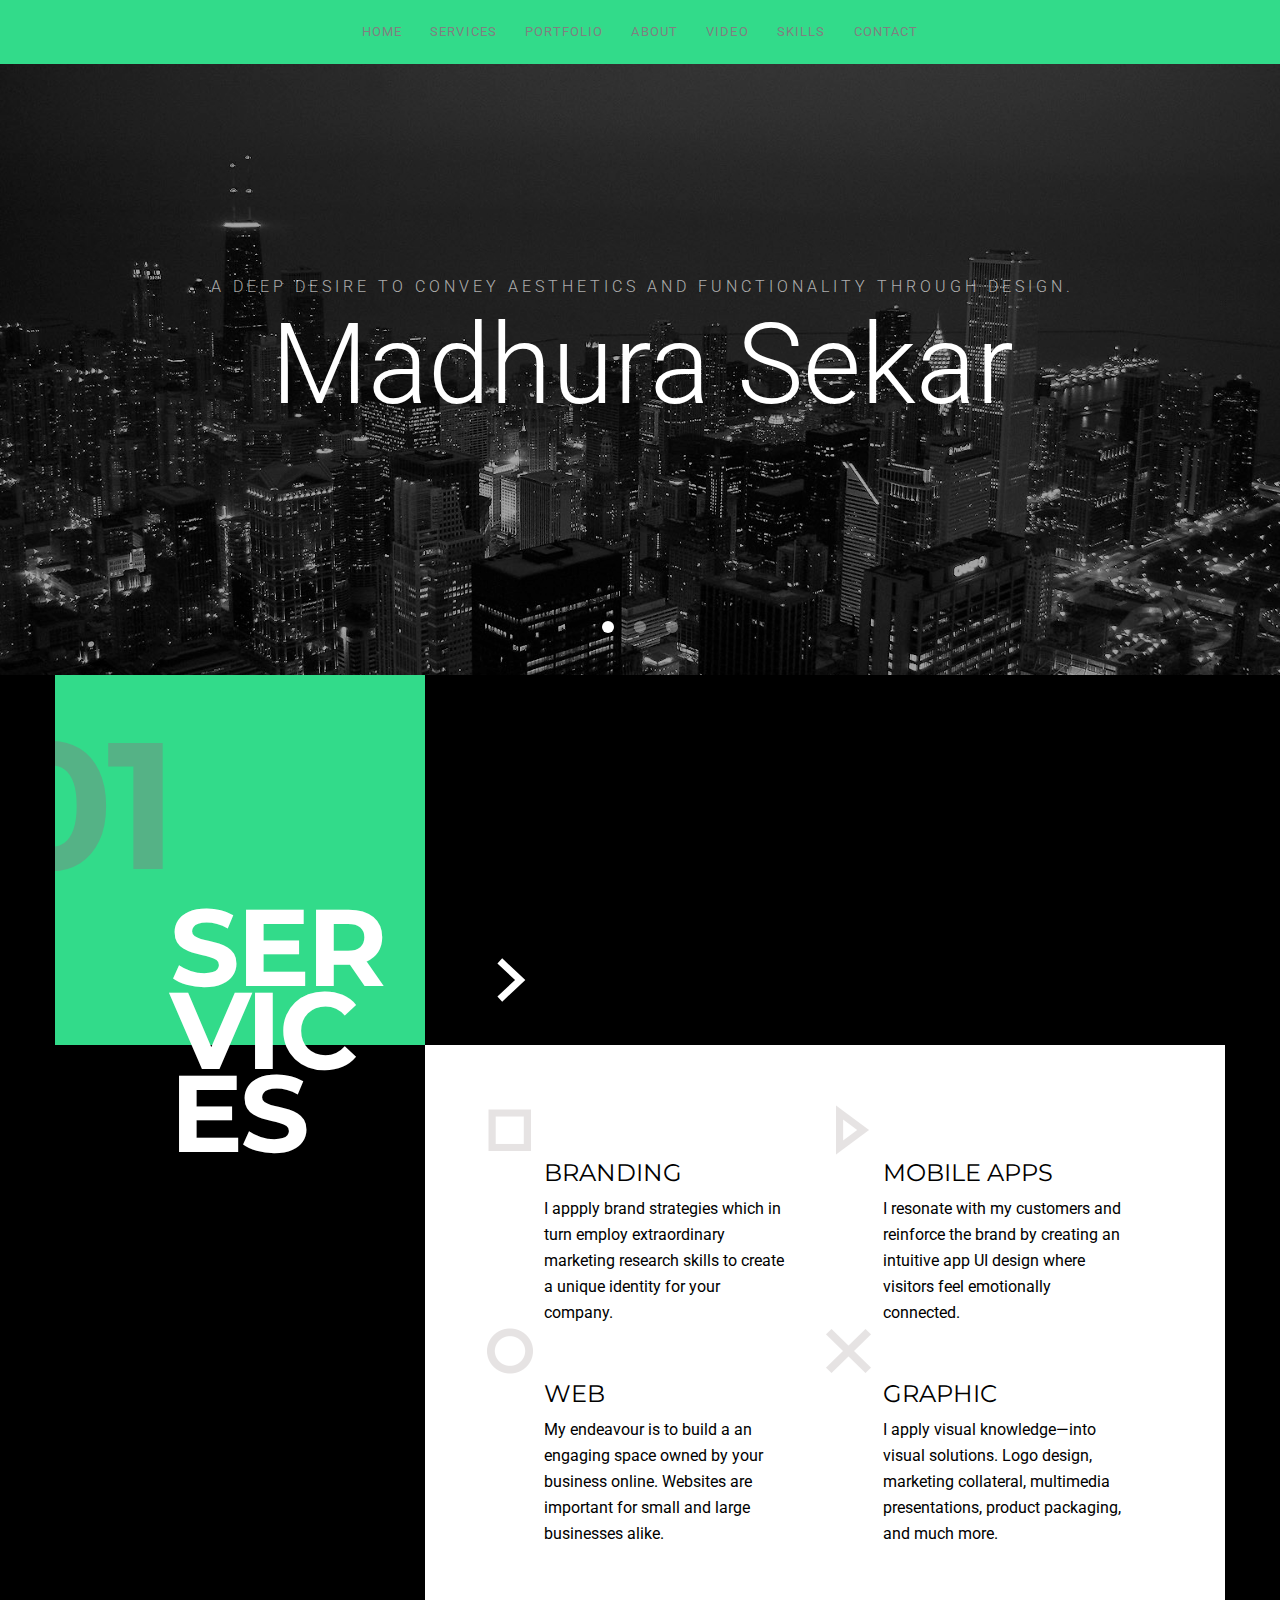
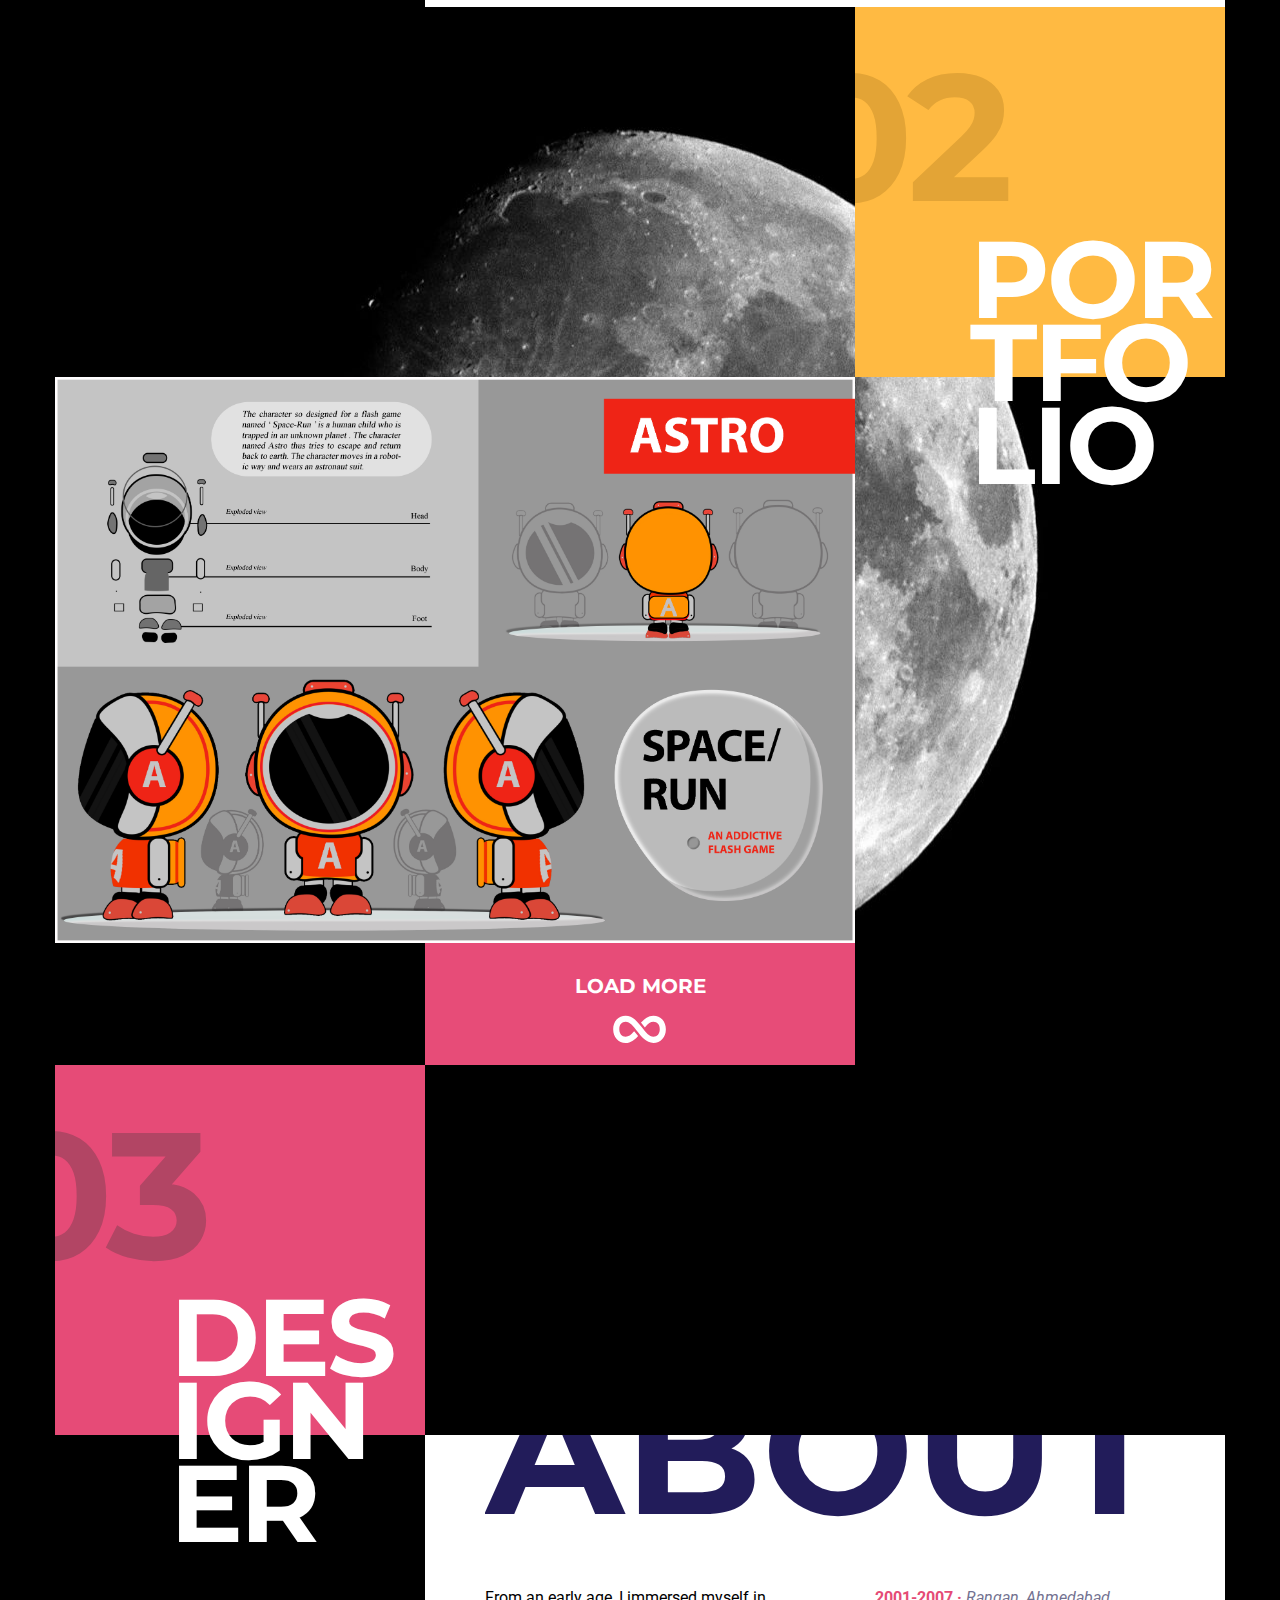
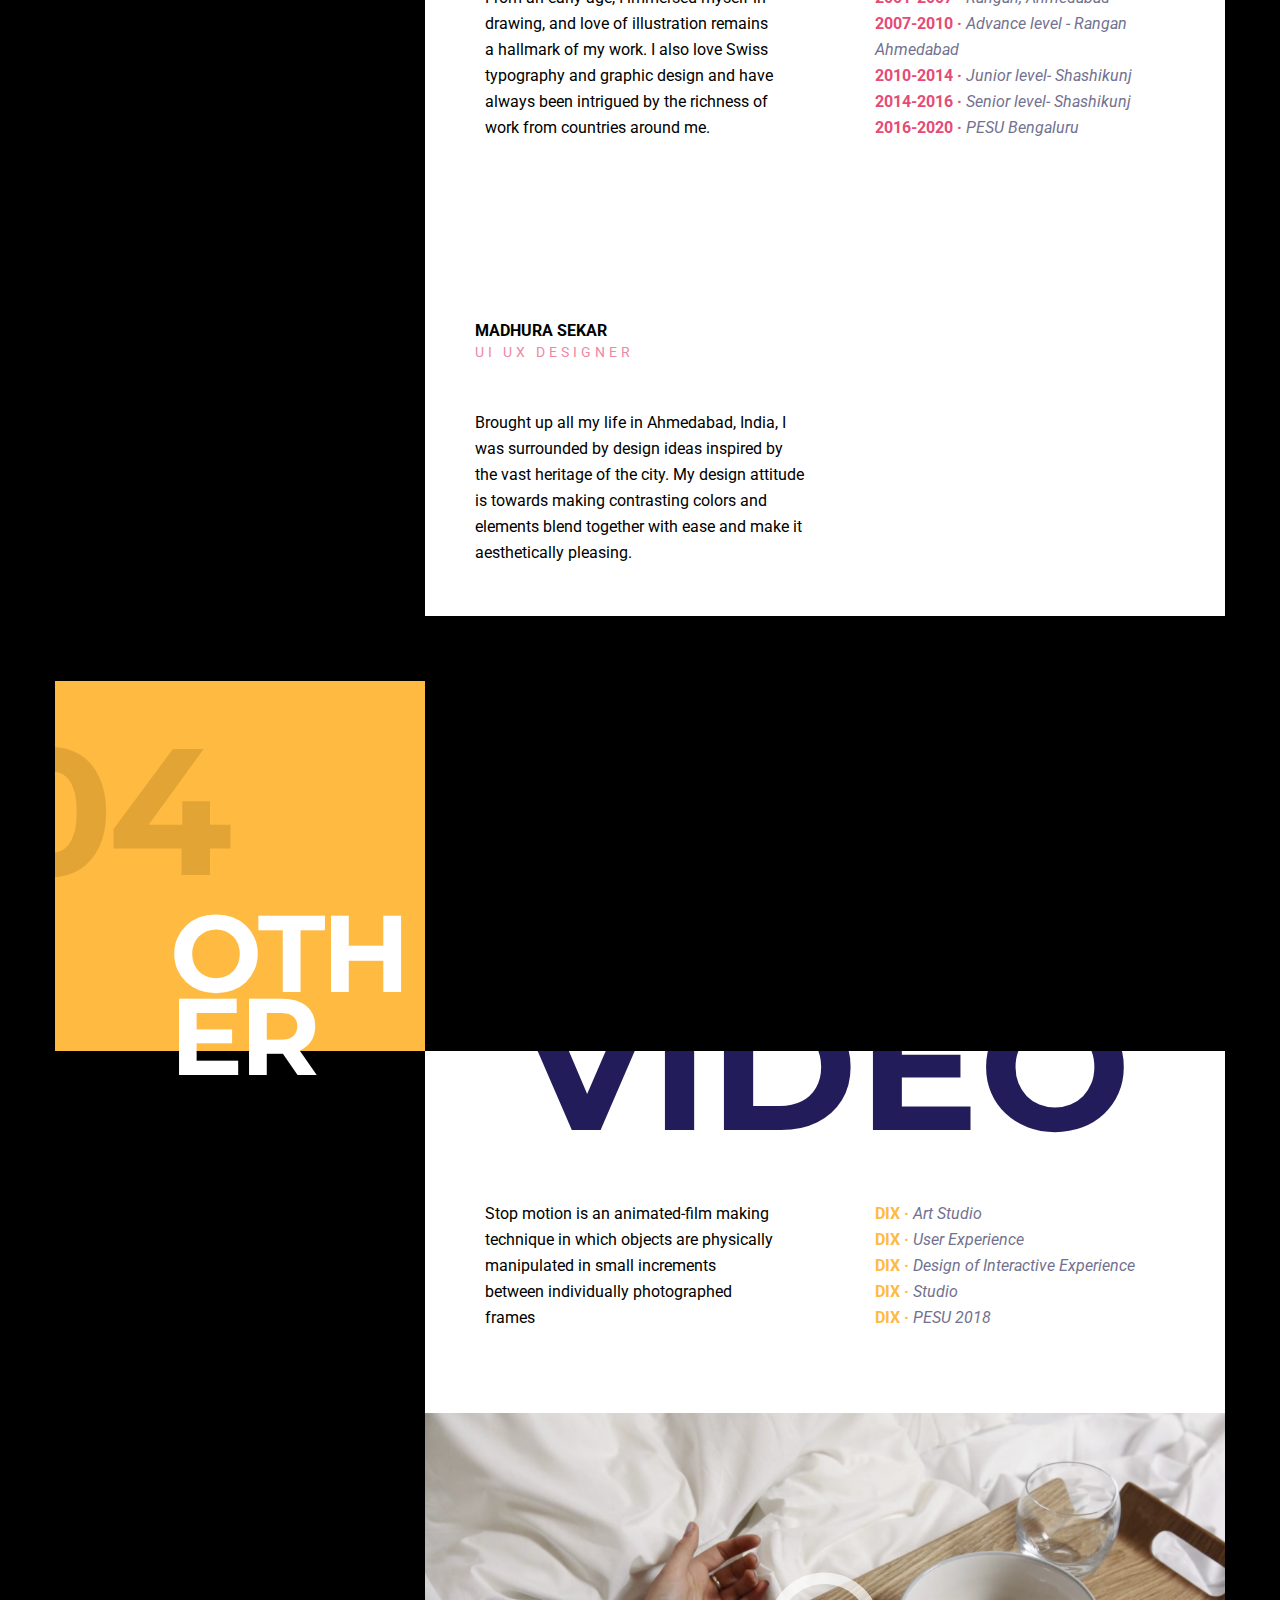
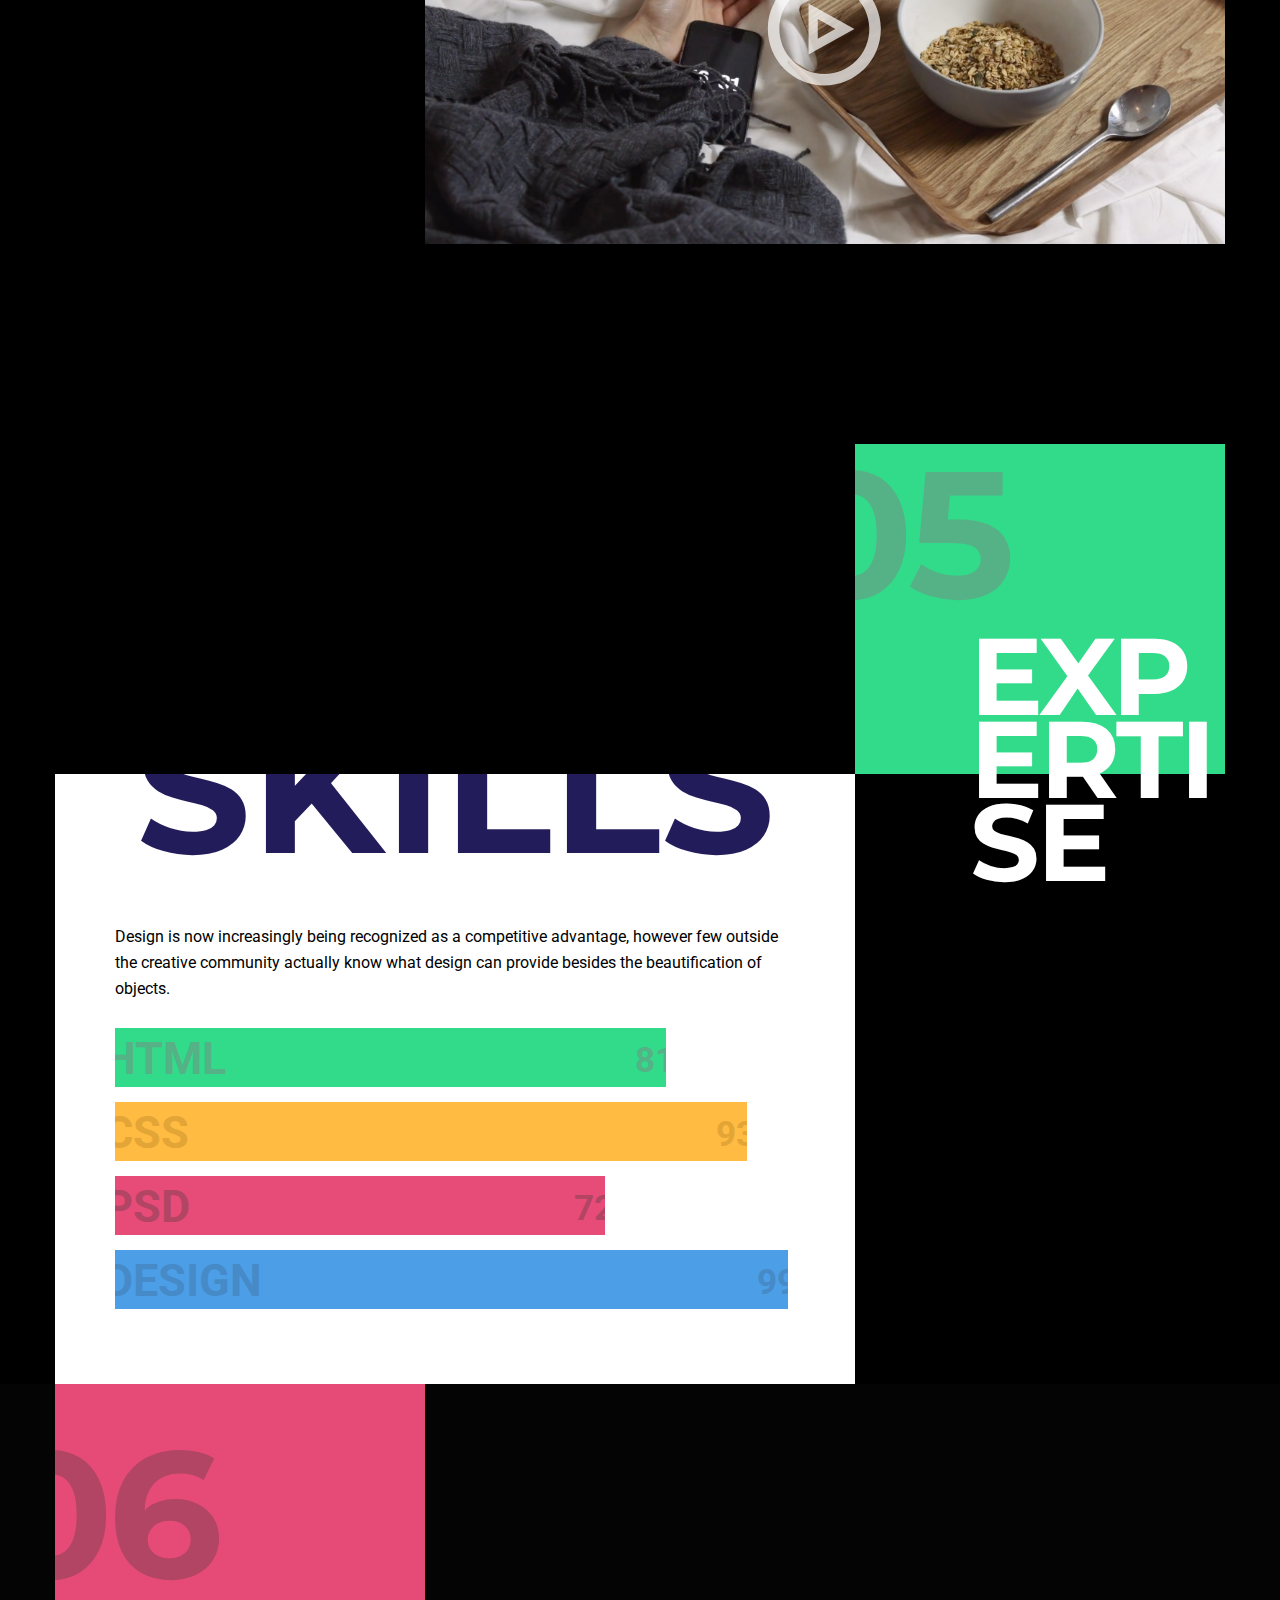
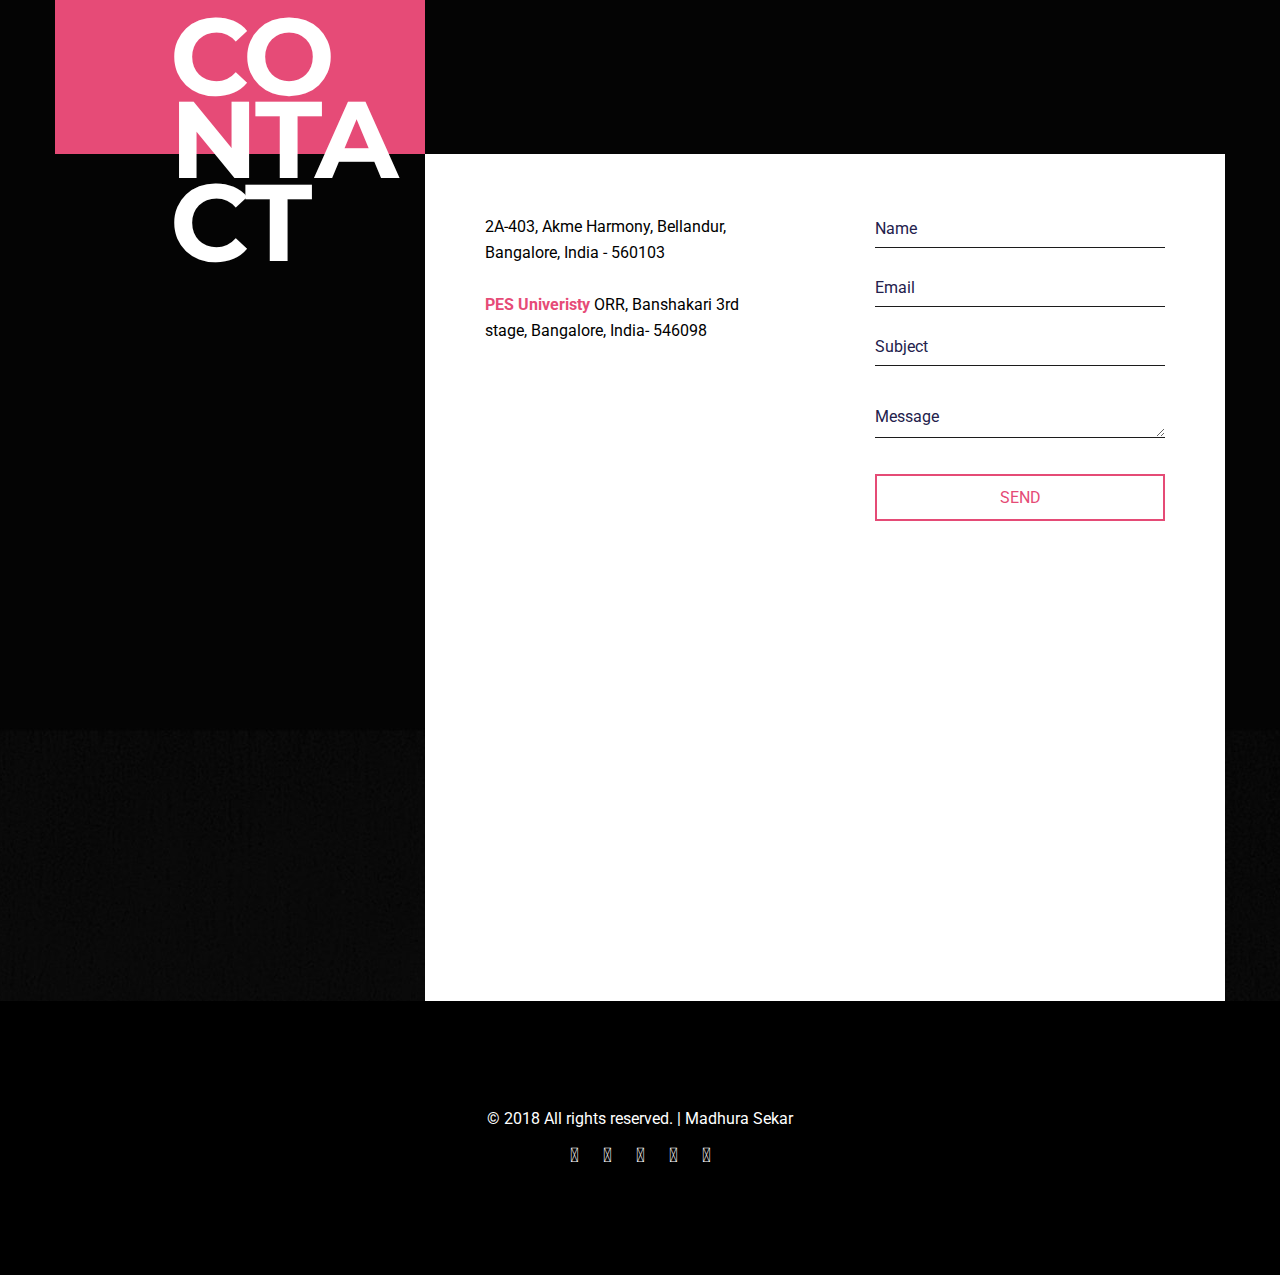
==== index.html @ 852f8443 "j" ====
<!DOCTYPE HTML>
<html lang="en-US">
    <head>
        <title>Boxus - Html Responsive One Page Template</title>
        <meta http-equiv="Content-Type" content="text/html; charset=UTF-8">
        <meta name="description" content="Template by Colorlib" />
        <meta name="keywords" content="HTML, CSS, JavaScript, PHP" />
        <meta name="author" content="Colorlib" />
        <meta name="viewport" content="width=device-width, initial-scale=1, maximum-scale=1">

        <link rel="shortcut icon" href="images/favicon.png" />
        <link href='http://fonts.googleapis.com/css?family=Roboto:300,400,400i,700,700i,900|Montserrat:400,700|PT+Serif' rel='stylesheet' type='text/css'>
        <link rel="stylesheet" type="text/css"  href='css/clear.css' />
        <link rel="stylesheet" type="text/css"  href='css/common.css' />
        <link rel="stylesheet" type="text/css"  href='css/font-awesome.min.css' />
        <link rel="stylesheet" type="text/css"  href='css/carouFredSel.css' />
        <link rel="stylesheet" type="text/css"  href='css/prettyPhoto.css' />
        <link rel="stylesheet" type="text/css"  href='css/sm-clean.css' />
        <link rel="stylesheet" type="text/css"  href='style.css' />



                <meta charset="utf-8" />
        <meta name="viewport" content="width=device-width, initial-scale=1" />
        <link rel="stylesheet" href="main.css" />
        <script type="text/javascript" src="http://code.jquery.com/jquery-1.9.1.min.js"></script>
        <script type="text/javascript" src="images1/jquery.waterwheelCarousel.js"></script>
        <link rel="stylesheet" href="https://use.fontawesome.com/releases/v5.0.10/css/all.css" integrity="sha384-+d0P83n9kaQMCwj8F4RJB66tzIwOKmrdb46+porD/OvrJ+37WqIM7UoBtwHO6Nlg" crossorigin="anonymous">
        <script type="text/javascript">
            


            $(document).ready(function(){
              // Add smooth scrolling to all links
              $("a").on('click', function(event) {

                // Make sure this.hash has a value before overriding default behavior
                if (this.hash !== "") {
                  // Prevent default anchor click behavior
                  event.preventDefault();
                  // Store hash
                  var hash = this.hash;

                  // Using jQuery's animate() method to add smooth page scroll
                  // The optional number (800) specifies the number of milliseconds it takes to scroll to the specified area
                  $('html, body').animate({
                    scrollTop: $(hash).offset().top
                  }, 800, function(){
               
                    // Add hash (#) to URL when done scrolling (default click behavior)

                    window.location.hash = hash;
                  });
                } // End if
              });
            });
      $(document).ready(function () {
        var carousel = $("#carousel").waterwheelCarousel({
          flankingItems: 3,
          movingToCenter: function ($item) {
            $('#callback-output').prepend('movingToCenter: ' + $item.attr('id') + '<br/>');
          },
          movedToCenter: function ($item) {
            $('#callback-output').prepend('movedToCenter: ' + $item.attr('id') + '<br/>');
          },
          movingFromCenter: function ($item) {
            $('#callback-output').prepend('movingFromCenter: ' + $item.attr('id') + '<br/>');
          },
          movedFromCenter: function ($item) {
            $('#callback-output').prepend('movedFromCenter: ' + $item.attr('id') + '<br/>');
          },
          clickedCenter: function ($item) {
            $('#callback-output').prepend('clickedCenter: ' + $item.attr('id') + '<br/>');
          }
        });
        $('#carousel img').bind('click', function () {
          $(this).css("transform","scale(1.3)");
          return false
        });
        $('#carousel img').bind('mouseleave', function () {
          $(this).css("transform","scale(1)");
          return false
        });
        $('#prev').bind('click', function () {
          carousel.prev();
          return false
        });

        $('#next').bind('click', function () {
          carousel.next();
          return false;
        });

        $('#reload').bind('click', function () {
          newOptions = eval("(" + $('#newoptions').val() + ")");
          carousel.reload(newOptions);
          return false;
        });

      });


  </script>


  <style type="text/css">
          #carousel {
            width:800px;
            height: 300px;
            display: relative;
            position: relative;
            left: 15%;
          }
          #carousel img {
            width: 40%;
            display: hidden; /* hide images until carousel prepares them */
            cursor: pointer; /* not needed if you wrap carousel items in links */
          }
          
        @media only screen and (max-width: 640px) {
            #carousel {
            width: 180px;
            height: 50px;
            position: absolute;
            left: -35%;
          }
            #carousel img {
            width: 90%;
            display: hidden; /* hide images until carousel prepares them */
            cursor: pointer; /* not needed if you wrap carousel items in links */
          }

          .myintro {

             font-size: 12px;
          }
          .hidehide{
            display: none;
          }
      /*  @media only screen and (min-width: 641px) and (max-width: 805px) {
            #carousel {
            width: 220px;
            position: absolute;
            left: -22%;
          }*/
            #carousel img {
            width: 50%;
            display: hidden; /* hide images until carousel prepares them */
            cursor: pointer; /* not needed if you wrap carousel items in links */
          }


</style>
   

        <!--[if lt IE 9]>
                <script src="js/html5.js"></script>
        <![endif]-->

    </head>
    <body>




        <!-- Banner -->
<div id="home">
            <section class="banner full">
                <article>
                    <img src="images1/slide01.jpg" alt="" />
                    <div class="inner">
                        <header>
                            <p>A deep desire to convey aesthetics and functionality through design.</p>
                            <h2>Madhura Sekar</h2>
                        </header>
                    </div>
                </article>
                <article>
                    <img src="images1/slide02.jpg" alt="" />
                    <div class="inner">
                        <header>
                            <p>Minimalism and Simplicity.</p>
                            <h2>Graphic Designer</h2>
                        </header>
                    </div>
                </article>
                <article>
                    <img src="images1/slide03.jpg"  alt="" />
                    <div class="inner">
                        <header>
                            <p>Something new. Every day.</p>
                            <h2>UI & UX Designer</h2>
                        </header>
                    </div>
                </article>
            </section>
        </div>



        <!-- Preloader Gif -->
        <table class="doc-loader">
            <tr>
                <td>
                    <img src="images/ajax-document-loader.gif" alt="Loading..." />
                </td>
            </tr>
        </table>

        <!-- Menu -->

        <div class="menu-wrapper center-relative">
            <nav id="header-main-menu">
                <div class="mob-menu" style="color: white;">MENU</div>
                <ul class="main-menu sm sm-clean">
                    <li><a href="#home">Home</a></li>
                    <li><a href="#services">Services</a></li>
                    <li><a href="#portfolio">Portfolio</a></li>
                    <li><a href="#about">About</a></li>
                  
                    <li><a href="#video">Video</a></li>
                    <li><a href="#skills">Skills</a></li>
                    <li><a href="#contact">Contact</a></li>
                </ul>
            </nav>
        </div>








        <!-- Service -->

        <div id="services" class="section">
            <div class="block content-1170 center-relative">
                <div class="section-title-holder left">
                    <div class="section-num">
                        <span>01</span>
                    </div>
                    <h2 class="entry-title">Services</h2>
                </div>
                <div class="section-content-holder right">
                    <div class="content-wrapper">
                        <script>
                            var slider1_speed = "500";
                            var slider1_auto = "false";
                            var slider1_hover = "true";
                        </script>
                        <div class="image-slider-wrapper relative service slider1">
                            <a id="slider1_next" class="image_slider_next" href ="#"></a>

                            <ul id="slider1" class="image-slider slides">
                                <li>
                                    <div class="service-holder ">
                                        <img src="demo-images/icon_01.png" alt="">
                                        <div class="service-content-holder">
                                            <div class="service-title">BRANDING</div>
                                            <div class="service-content">
                                                I appply brand strategies which in turn employ extraordinary marketing research skills to create a unique identity for your company.<br />
                                            </div>
                                        </div>
                                    </div>
                                    <div class="service-holder ">
                                        <img src="demo-images/icon_02.png" alt="">
                                        <div class="service-content-holder">
                                            <div class="service-title">MOBILE APPS</div>
                                            <div class="service-content">
                                                I resonate with my customers and reinforce the brand by creating an intuitive app UI design where visitors feel emotionally connected. <br />
                                            </div>
                                        </div>
                                    </div>
                                    <div class="service-holder ">
                                        <img src="demo-images/icon_03.png" alt="">
                                        <div class="service-content-holder">
                                            <div class="service-title">WEB</div>
                                            <div class="service-content">
                                             My endeavour is to build a an engaging space owned by your business online. Websites are important for small and large businesses alike.<br />
                                            </div>
                                        </div>
                                    </div>
                                    <div class="service-holder ">
                                        <img src="demo-images/icon_04.png" alt="">
                                        <div class="service-content-holder">
                                            <div class="service-title">GRAPHIC</div>
                                            <div class="service-content">
                                               I apply visual knowledge—into visual solutions. Logo design, marketing collateral, multimedia presentations, product packaging, and much more.<br />
                                            </div>
                                        </div>
                                    </div>
                                </li>
                                <li>
                                    <div class="service-holder ">
                                        <img src="demo-images/icon_03.png" alt="">
                                        <div class="service-content-holder">
                                            <div class="service-title">SERVICES</div>
                                            <div class="service-content">
                                              Drive exponential customer engagement by creating unique enterprise mobility solutions with interactive user interfaces, user experiences & visual designs.<br />
                                            </div>
                                        </div>
                                    </div>
                                    <div class="service-holder ">
                                        <img src="demo-images/icon_04.png" alt="">
                                        <div class="service-content-holder">
                                            <div class="service-title">PSD</div>
                                            <div class="service-content">
                                                Whether you need product photo editing for e-commerce, headshot/wedding photo retouching, photo restoration or photo montage, we have exactly what you’re looking for.<br />
                                            </div>
                                        </div>
                                    </div>
                                    <div class="service-holder ">
                                        <img src="demo-images/icon_02.png" alt="">
                                        <div class="service-content-holder">
                                            <div class="service-title">HTML</div>
                                            <div class="service-content">
                                              Provide custom landing page design and responsive HTML coding service at affordable price.<br />
                                            </div>
                                        </div>
                                    </div>
                                    <div class="service-holder ">
                                        <img src="demo-images/icon_01.png" alt="">
                                        <div class="service-content-holder">
                                            <div class="service-title">PHP</div>
                                            <div class="service-content">
                                               Whether we are building a service as a feature of our own development, or pulling in the information published by others, we will need to understand the different service types like PHP. <br />
                                            </div>
                                        </div>
                                    </div>
                                </li>
                            </ul>
                            <div class = "clear"></div>
                        </div>

                    </div>
                </div>
                <div class='clear'></div>
            </div>
        </div>


        <!-- Portfolio -->
        <div id="portfolio" class="section">
            <div class="block content-1170 center-relative">
                <div class="section-title-holder right">
                    <div class="section-num">
                        <span>02</span>
                    </div>
                    <h2 class="entry-title">Portfolio</h2>
                </div>
                <div class="section-content-holder portfolio-holder left">
                    <div class="grid" id="portfolio-grid">
                        <div class="grid-sizer"></div>
                        <div class="grid-item element-item p_one">
                            <a href="single-portfolio.html">
                                <img src="demo-images/portfolio_item_01.jpg" alt="">
                                <div class="portfolio-text-holder">
                                    <div class="portfolio-text-wrapper">
                                        <p class="portfolio-type">
                                            <img src="images/icon_post.svg" alt="">
                                        </p>
                                        <p class="portfolio-text">PSD MOCKUP</p>
                                        <p class="portfolio-sec-text">Smart Watch</p>
                                    </div>
                                </div>
                            </a>
                        </div>
                        <div class="grid-item element-item p_one_half">
                            <a href="single-portfolio2.html">
                                <img src="demo-images/portfolio_item_02.jpg" alt="">
                                <div class="portfolio-text-holder">
                                    <div class="portfolio-text-wrapper">
                                        <p class="portfolio-type">
                                            <img src="images/icon_post.svg" alt="">
                                        </p>
                                        <p class="portfolio-text">PSD MOCKUP</p>
                                        <p class="portfolio-sec-text">Smart Watch</p>
                                    </div>
                                </div>
                            </a>
                        </div>
                        <div class="grid-item element-item p_one_half">
                            <a data-rel="prettyPhoto[gallery1]" href="demo-images/portfolio_item_08.jpg">
                                <img src="demo-images/portfolio_item_08.jpg" alt="">
                                <div class="portfolio-text-holder">
                                    <div class="portfolio-text-wrapper">
                                        <p class="portfolio-type">
                                            <img src="images/icon_post.svg" alt="">
                                        </p>
                                        <p class="portfolio-text">PSD MOCKUP</p>
                                        <p class="portfolio-sec-text">Smart Watch</p>
                                    </div>
                                </div>
                            </a>
                        </div>
                        <div class="grid-item element-item p_one">
                            <a data-rel="prettyPhoto[gallery1]" href="demo-images/portfolio_item_05.jpg">
                                <img src="demo-images/portfolio_item_05.jpg" alt="">
                                <div class="portfolio-text-holder">
                                    <div class="portfolio-text-wrapper">
                                        <p class="portfolio-type">
                                            <img src="images/icon_post.svg" alt="">
                                        </p>
                                        <p class="portfolio-text">PSD MOCKUP</p>
                                        <p class="portfolio-sec-text">Smart Watch</p>
                                    </div>
                                </div>
                            </a>
                        </div>
                    </div>

                    <div class="clear"></div>
                    <div class="block portfolio-load-more-holder">
                        <a target="_self" class="more-posts">LOAD MORE</a>
                        <img src="images/icon_infinity.svg" alt="Load more">
                    </div>
                </div>
                <div class="clear"></div>
            </div>
            <div class="clear"></div>
        </div>


        <!-- About -->
        <div id="about" class="section">
            <div class="block content-1170 center-relative">
                <div class="section-title-holder left">
                    <div class="section-num">
                        <span>03</span>
                    </div>
                    <h2 class="entry-title">DESIGNER</h2>
                </div>
                <div class="section-content-holder right">
                    <div class="content-wrapper">
                        <div class="content-title-holder">
                            <p class="content-title">About</p>
                        </div>
                        <div class="one_half ">
                      From an early age, I immersed myself in drawing, and love of illustration remains a hallmark of my work. I also love Swiss typography and graphic design and have always been intrigued by the richness of work from countries around me. 

                        </div>
                        <div class="one_half last ">
                            <span style="color: #e54b76;"><strong>2001-2007 ·</strong></span> <span style="color:#727190;"><em>Rangan, Ahmedabad</em></span><br>
                            <span style="color: #e54b76;"><strong>2007-2010 ·</strong></span> <span style="color:#727190;"><em>Advance level - Rangan Ahmedabad</em></span><br>
                            <span style="color: #e54b76;"><strong>2010-2014 ·</strong></span> <span style="color:#727190;"><em>Junior level- Shashikunj</em></span><br>
                            <span style="color: #e54b76;"><strong>2014-2016 ·</strong></span> <span style="color:#727190;"><em>Senior level- Shashikunj</em></span><br>
                            <span style="color: #e54b76;"><strong>2016-2020 ·</strong></span> <span style="color:#727190;"><em>PESU Bengaluru</em></span><br>
                        </div><div class="clear"></div>
                        <br>
                        <br>
                    </div>

                    <div class="full-width ">
                        <script>
                            var aboutImage_speed = "500";
                            var aboutImage_auto = "false";
                            var aboutImage_hover = "true";
                        </script>
                        <div class="image-slider-wrapper relative img aboutImage">
                            <a id="aboutImage_next" class="image_slider_next" href="#"></a>
                            <div class="caroufredsel_wrapper">
                                <ul id="aboutImage" class="image-slider slides">
                                    <li><img src="demo-images/about_img_04.jpg" alt=""></li>
                                    <li><img src="demo-images/about_img_05.jpg" alt=""></li>
                                    <li><img src="demo-images/about_img_06.jpg" alt=""></li>
                                </ul>
                            </div>
                            <div class="clear"></div>
                        </div>

                        <script>
                            var team1_speed = "500";
                            var team1_auto = "false";
                            var team1_hover = "true";
                        </script>
                        <div class="image-slider-wrapper relative team team1">
                            <a id="team1_next" class="image_slider_next" href="#"></a>
                            <div class="caroufredsel_wrapper">
                                <ul id="team1" class="image-slider slides">
                                    <li>
                                        <div class="member-content-holder">
                                            <h4 class="member-name"> MADHURA SEKAR </h4>
                                            <p class="member-position">UI UX DESIGNER</p>
                                            <div class="member-content">
                                               Brought up all my life in Ahmedabad, India, I was surrounded by design ideas inspired by the vast heritage of the city. My design attitude is towards making contrasting colors and elements blend together with ease and make it aesthetically pleasing.<br>
                                            </div>
                                        </div>
                                        <div class="member-image-holder">
                                            <img src="demo-images/about_img_01.jpg" alt="">
                                        </div>
                                        <div class="clear"></div>
                                    </li>

                                    <li>
                                        <div class="member-content-holder">
                                            <h4 class="member-name">MADHURA SEKAR</h4>
                                            <p class="member-position">GAME DESIGNER</p>
                                            <div class="member-content">
                                                Currently pursuing bachelor of design from PES University, Bangalore, hoping to turn out to become one professional designer by 2020.<br>
                                            </div>
                                        </div>
                                        <div class="member-image-holder">
                                            <img src="demo-images/about_img_02.jpg" alt="">
                                        </div>
                                        <div class="clear"></div>
                                    </li>

                                    <li>
                                        <div class="member-content-holder">
                                            <h4 class="member-name">MADHURA SEKAR</h4>
                                            <p class="member-position">GRAPHIC DESIGNER</p>
                                            <div class="member-content">
                                                To me, Graphic design is the process of visual communication and problem-solving using one or more of typography, photography and illustration. <br>
                                            </div>
                                        </div>
                                        <div class="member-image-holder">
                                            <img src="demo-images/about_img_03.jpg" alt="">
                                        </div>
                                        <div class="clear"></div>
                                    </li>
                                </ul>
                            </div>
                            <div class="clear"></div>
                        </div>
                    </div>   <!-- end full-width div -->

                </div>
                <div class="clear"></div>
            </div>
        </div>



        <!-- Video -->
        <div id="video" class="section">
            <div class="block content-1170 center-relative">
                <div class="section-title-holder left">
                    <div class="section-num">
                        <span>
                            04
                        </span>
                    </div>
                    <h2 class="entry-title">OTHER</h2>
                </div>
                <div class="section-content-holder right">
                    <div class="content-wrapper">
                        <div class="content-title-holder">
                            <p class="content-title">Video</p>
                        </div>
                        <div class="one_half ">
                           Stop motion is an animated-film making technique in which objects are physically manipulated in small increments between individually photographed frames
                        </div>
                        <div class="one_half last ">
                            <span style="color: #FFBA42;"><strong>DIX ·</strong></span> <span style="color: #727190;"><em>Art Studio</em></span><br>
                            <span style="color: #FFBA42;"><strong>DIX ·</strong></span> <span style="color: #727190;"><em>User Experience</em></span><br>
                            <span style="color: #FFBA42;"><strong>DIX ·</strong></span> <span style="color: #727190;"><em>Design of Interactive Experience</em></span><br>
                            <span style="color: #FFBA42;"><strong>DIX ·</strong></span> <span style="color: #727190;"><em>Studio </em></span><br>
                            <span style="color: #FFBA42;"><strong>DIX ·</strong></span> <span style="color: #727190;"><em>PESU 2018</em></span><br>
                        </div><div class="clear"></div>
                        <br>
                        <br>
                    </div>
                    <div class="full-width ">
                        <a class="video-popup-holder" href="https://vimeo.com/157276599" data-rel="prettyPhoto[gallery-video1]">
                            <img class="thumb" src="demo-images/video_img.jpg" alt="">
                            <img class="popup-play" src="images/icon_video.svg" alt="Play">
                        </a>
                    </div>
                </div>
                <div class="clear"></div>
            </div>

            <div class="extra-content-full-width">
                <script>
                    var fwslider1_speed = "500";
                    var fwslider1_auto = "false";
                    var fwslider1_hover = "true";
                    var fwslider1_start = "0";
                    var fwslider1_width = "400";
                    var fwslider1_num = "5";
                </script>
     
            </div>
        </div>


        <!-- Skills -->

        <div id="skills" class="section">
            <div class="block content-1170 center-relative">
                <div class="section-title-holder right">
                    <div class="section-num">
                        <span>05</span>
                    </div>
                    <h2 class="entry-title">EXPERTISE</h2>
                </div>
                <div class="section-content-holder left">
                    <div class="content-wrapper">
                        <div class="content-title-holder">
                            <p class="content-title">Skills</p>
                        </div>
                        <p>Design is now increasingly being recognized as a competitive advantage, however few outside the creative community actually know what design can provide besides the beautification of objects. </p>
                        <br>
                        <div class="progress_bar ">
                            <div class="progress_bar_field_holder" style="width:81%;">
                                <div class="progress_bar_title" style="color: #55B286">HTML</div>
                                <div class="progress_bar_percent_text" style="color: #55B286">81%</div>
                                <div class="progress_bar_field_perecent" style="background-color:#32DB8A;"></div>
                            </div>
                        </div>
                        <div class="progress_bar ">
                            <div class="progress_bar_field_holder" style="width:93%;">
                                <div class="progress_bar_title" style="color: #E3A536">CSS</div>
                                <div class="progress_bar_percent_text" style="color: #E3A536">93%</div>
                                <div class="progress_bar_field_perecent" style="background-color:#FFBB42;"></div>
                            </div>
                        </div>
                        <div class="progress_bar ">
                            <div class="progress_bar_field_holder" style="width:72%;">
                                <div class="progress_bar_title" style="color: #B24564">PSD</div>
                                <div class="progress_bar_percent_text" style="color: #B24564">72%</div>
                                <div class="progress_bar_field_perecent" style="background-color:#E74C78;"></div>
                            </div>
                        </div>
                        <div class="progress_bar ">
                            <div class="progress_bar_field_holder" style="width:99%;">
                                <div class="progress_bar_title" style="color: #468ac7">DESIGN</div>
                                <div class="progress_bar_percent_text" style="color: #468ac7">99%</div>
                                <div class="progress_bar_field_perecent" style="background-color:#4C9EE7;"></div>
                            </div>
                        </div>
                    </div>
                </div>
                <div class="clear"></div>
            </div>
        </div>

        <!-- Contact -->
        <div id="contact" class="section">
            <div class="block content-1170 center-relative">
                <div class="section-title-holder left">
                    <div class="section-num">
                        <span>
                            06
                        </span>
                    </div>
                    <h2 class="entry-title">Contact</h2>
                </div>
                <div class="section-content-holder right">
                    <div class="content-wrapper">
                        <div class="one_half ">
                            <p>2A-403, Akme Harmony, Bellandur, Bangalore, India - 560103</p>
                            <br>
                            <p><strong><span style="color: #e64b77;">PES Univeristy</span></strong> ORR, Banshakari 3rd stage, Bangalore, India- 546098</p>
                        </div>
                        <div class="one_half last">
                            <div class="contact-form">
                                <p><input id="name" type="text" name="your-name" placeholder="Name"></p>
                                <p><input id="contact-email" type="email" name="your-email" placeholder="Email"></p>
                                <p><input id="subject" type="text" name="your-subject" placeholder="Subject"></p>
                                <p><textarea id="message" name="your-message" placeholder="Message"></textarea></p>
                                <p><input type="submit" onClick="SendMail()" value="SEND"></p>
                            </div>
                        </div>
                        <div class="clear"></div>
                    </div>
                    <div class="full-width">
                        <iframe src="https://www.google.com/maps/embed?pb=!1m14!1m12!1m3!1d4274.290564544589!2d-75.2952832049782!3d40.753669641460846!2m3!1f0!2f0!3f0!3m2!1i1024!2i768!4f13.1!5e0!3m2!1sen!2srs!4v1444506658649" width="600" height="450" frameborder="0" style="border:0" allowfullscreen></iframe>
                    </div>
                </div>
                <div class="clear"></div>
            </div>
        </div>

        <!-- Footer -->

        <footer>
            <div class="footer content-1170 center-relative">
                <ul>
                    <li class="copyright-footer">
                        © 2018 All rights reserved. | Madhura Sekar     </li>
                    <li class="social-footer">
                        <a href="#"><span class="fab fa-twitter"></span></a>
                        <a href="#"><span class="fab fa-behance"></span></a>
                        <a href="#"><span class="fab fa-dribbble"></span></a>
                        <a href="#"><span class="fab fa-facebook"></span></a>
                        <a href="#"><span class="fab fa-rss"></span></a>
                    </li>
                </ul>

            </div>
        </footer>


        <!--Load JavaScript-->
        <script type="text/javascript" src="js/jquery.js"></script>
        <script type='text/javascript' src='js/jquery.sticky-kit.min.js'></script>
        <script type='text/javascript' src='js/jquery.smartmenus.min.js'></script>
        <script type='text/javascript' src='js/jquery.sticky.js'></script>
        <script type='text/javascript' src='js/jquery.dryMenu.js'></script>
        <script type='text/javascript' src='js/isotope.pkgd.js'></script>
        <script type='text/javascript' src='js/jquery.carouFredSel-6.2.0-packed.js'></script>
        <script type='text/javascript' src='js/jquery.mousewheel.min.js'></script>
        <script type='text/javascript' src='js/jquery.touchSwipe.min.js'></script>
        <script type='text/javascript' src='js/jquery.easing.1.3.js'></script>
        <script type='text/javascript' src='js/imagesloaded.pkgd.js'></script>
        <script type='text/javascript' src='js/jquery.prettyPhoto.js'></script>
        <script type='text/javascript' src='js/main.js'></script>


        <script src="images/jquery.scrollex.min.js"></script>
            <script src="images1/skel.min.js"></script>
            <script src="images1/util.js"></script>
            <script src="images1/main.js"></script>
    </body>
</html>
---- css/clear.css ----
html, body, div, span, object, iframe,
h1, h2, h3, h4, h5, h6, p, blockquote, pre,
abbr, address, cite, code,
del, dfn, em, img, ins, kbd, q, samp,
small, strong, sub, sup, var,
b, i, ol, ul, li,
fieldset, form, label, legend,
table, caption, tbody, tfoot, thead, tr, th, td,
article, aside, canvas, details, figcaption, figure, 
footer, header, hgroup, menu, nav, section, summary,
time, mark, audio, video {
    margin:0;
    padding:0;
    border:0;
    outline: none;
    font-size:100%;
    vertical-align:baseline;
    background:transparent;
}

body {
    line-height:1;
}

article,aside,details,figcaption,figure,
footer,header,hgroup,menu,nav,section { 
    display:block;
}

nav ul,ul,ol {
    list-style:none;
}

blockquote, q {
    quotes:none;
}

blockquote:before, blockquote:after,
q:before, q:after {
    content:'';
    content:none;
}

a {
    margin:0;
    padding:0;
    font-size:100%;
	outline: none;
    vertical-align:baseline;
    background:transparent;
}

ins {
    background-color:#ff9;
    color:#000;
    text-decoration:none;
}

mark {
    background-color:#ff9;
    color:#000; 
    font-style:italic;
    font-weight:bold;
}

del {
    text-decoration: line-through;
}

abbr[title], dfn[title] {
    border-bottom:1px dotted;
    cursor:help;
}

table {
    border-collapse:collapse;
    border-spacing:0;
}

hr {
    display:block;
    height:1px;
    border:0;   
    border-top:1px solid #cccccc;
    margin:1em 0;
    padding:0;
}

input, select {
    vertical-align:middle;
}

input:focus, textarea:focus
{
    outline: none;
}
---- css/common.css ----
a.wp-ver
{
    color: red !important;
    font-weight: 700 !important;
}
.block
{
    display: block;
}
.hidden
{
    display: none;
}
.clear
{
    clear: both;
}
.left
{
    float: left;
}
.right
{
    float: right;
}
.line-height
{
    line-height: 0;
}
.clear-right
{
    clear: right;
}
.clear-left
{
    clear: left;
}
.center-relative
{
    margin-left: auto;
    margin-right: auto;
}
.center-absolute
{
    left: 50%;
}
.center-text
{
    text-align: center !important;
}
.text-left
{
    text-align: left;
}
.text-right
{
    text-align: right;
}
.absolute
{
    position: absolute;
}
.fixed
{
    position: fixed;
}
.relative
{
    position: relative;
}
.margin-0, .margin-0 img
{
    margin: 0 !important;
    line-height: 0;
}
.top-0
{
    margin-top: 0 !important;
}
.top-5
{
    margin-top: 5px !important;	
}
.top-10
{
    margin-top: 10px;	
}
.top-15
{
    margin-top: 15px;	
}
.top-20
{
    margin-top: 20px;
}
.top-25
{
    margin-top: 25px;	
}
.top-30
{
    margin-top: 30px;	
}
.top-50
{
    margin-top: 50px;	
}
.top-60
{
    margin-top: 60px;	
}
.top-70
{
    margin-top: 70px;	
}
.top-75
{
    margin-top: 75px;	
}
.top-80
{
    margin-top: 80px;
}
.top-100
{
    margin-top: 100px;	
}
.top-105
{
    margin-top: 105px;	
}
.top-120
{
    margin-top: 120px;
}
.top-150
{
    margin-top: 150px;	
}
.top-200
{
    margin-top: 200px;	
}
.top-negative-30
{
    margin-top: -30px;
}
.left-35
{
    margin-left:35px;
}
.right-35
{
    margin-right:35px;
}
.bottom-0
{
    margin-bottom: 0 !important;
}
.bottom-10
{
    margin-bottom: 10px !important;
}
.bottom-20
{
    margin-bottom: 20px !important;
}
.bottom-25
{
    margin-bottom: 25px !important;
}
.bottom-30
{
    margin-bottom: 30px !important;
}
.bottom-50
{
    margin-bottom: 50px !important;
}
.bottom-100
{
    margin-bottom: 100px !important;
}
.bottom-150
{
    margin-bottom: 150px !important;
}
.bottom-200
{
    margin-bottom: 200px !important;
}
.width-25
{
    width: 25%;
}
.width-50
{
    width: 50%;
}
.width-75
{
    width: 75%;
}
.width-85
{
    width: 85%;
}
.width-100
{
    width: 100%;
}
.sticky
{
    font-size: 100%;
}
blockquote
{
    font-family: 'Montserrat', sans-serif;
    margin-top: 50px;
    margin-bottom: 50px;
    font-size: 20px;
    line-height: 35px;
    color: #e64b77;
    font-weight: 400;
    position: relative;
    z-index: 2;
}
blockquote.inline-blockquote
{
    width: 395px;
    float: left;
    margin-left: -40px;
    margin-right: 40px;
    margin-top: 70px;

}
blockquote p
{
    position: relative;
    z-index: 2;
}
.wrap-blockquote
{
    display: inline;
}
address
{
    font-size: 32px;
    line-height: 50px;
    font-style: normal;
}
iframe
{
    width: 100%;
}
a.button
{
    display: inline-block;
    color: #e54b76;
    border: 2px solid #e54b76;
    text-align: center;
    padding-bottom: 15px;
    padding-top: 12px;
    padding-left: 50px;
    padding-right: 50px;
    cursor: pointer;
    margin-bottom: 25px;
    vertical-align: middle;
    text-decoration: none;
    font-size: 20px;
    font-weight: 700;
    transition: all .2s linear;
}
a.button:active
{
    position: relative;
    top: 1px;	
}
a.button:hover
{
    color: white;
    background-color: #e54b76;
}

h1,h2,h3,h4,h5,h6
{
    padding: 20px 0;
}
h1
{
    font-size: 38px;
    line-height: 38px;    
}
h2
{
    font-size: 34px;    
    line-height: 34px;    
}
h3
{
    font-size: 32px;  
    line-height: 32px;    
}
h4
{
    font-size: 30px;    
}
h5
{
    font-size: 28px;   
}
h6
{
    font-size: 26px;    
}
em
{
    font-style: italic;
}
ol
{
    list-style-type: decimal;
}
pre
{
    word-wrap: break-word;
}
.single-content table, .single-content th, .single-content td, .page-content table, .page-content th, .page-content td
{
    border:1px solid black;
    padding: 10px;
    vertical-align: middle;
}
sup
{
    vertical-align: super;
    font-size: smaller;
}
sub
{
    vertical-align: sub;
    font-size: smaller;
}
.single-content ol
{
    display: block;
    list-style-type: decimal;
    margin: 0 0 14px 17px;
}
.single-content ul
{
    display: block;
    list-style-type: disc;
    margin: 0 0 14px 17px;
}

/* COLUMNS */

.one,  .one_half,  .one_third,  .two_third,  .three_fourth, 
.one_fourth{
    margin-right: 100px;
    float: left;
    position: relative;
    margin-bottom: 30px;
}
.last{
    margin-right: 0 !important;
    clear: right;
}
.one{
    float: none;
    display: block;
    clear: both;
    margin-right: 0;
}
.one_half{
    width: 290px;
}

.one img,  .one_half img,  .one_third img,  .two_third img, 
.three_fourth img,  .one_fourth img{
    max-width: 100%;
    height: auto;
    max-height: 100%;
    width: auto;	
}

.one.margin-0 img, .one_half.margin-0 img, .one_third.margin-0 img, .two_third.margin-0 img, 
.one_fourth.margin-0 img, .three_fourth.margin-0 img{
    width: 100% !important;
}

.one.margin-0
{
    width: 100% !important;
    padding: 0 !important;
}

.one_half.margin-0{
    width: 50% !important;
    float: left !important;
    padding: 0 !important;
}

.one_third.margin-0{
    width: 33.333333333%;
    float: left !important;
    padding: 0 !important;
}
.two_third.margin-0{
    width: 66.666666666%;
    float: left !important;
    padding: 0 !important;
}
.one_fourth.margin-0{
    width: 25%;
    float: left !important;
    padding: 0 !important;
}
.three_fourth.margin-0{
    width: 75%;
    float: left !important;
    padding: 0 !important;
}

/* MENU */

/* Mobile first layout SmartMenus Core CSS (it's not recommended editing these rules)
   You need this once per page no matter how many menu trees or different themes you use.
-------------------------------------------------------------------------------------------*/

.sm,.sm ul,.sm li{display:block;list-style:none;margin:0;padding:0;line-height:normal;direction:ltr;-webkit-tap-highlight-color:rgba(0,0,0,0);}
.sm-rtl,.sm-rtl ul,.sm-rtl li{direction:rtl;text-align:right;}
.sm>li>h1,.sm>li>h2,.sm>li>h3,.sm>li>h4,.sm>li>h5,.sm>li>h6{margin:0;padding:0;}
.sm ul{display:none;}
.sm li,.sm a{position:relative;}
.sm a{display:block;}
.sm a.disabled{cursor:not-allowed;}
.sm:after{content:"\00a0";display:block;height:0;font:0px/0 serif;clear:both;visibility:hidden;overflow:hidden;}
.sm,.sm *,.sm *:before,.sm *:after{-moz-box-sizing:border-box;-webkit-box-sizing:border-box;box-sizing:border-box;}




/* WP DEFAULT CLASSES */

.alignnone {
    margin: 5px 20px 20px 0;
}

.aligncenter,
div.aligncenter {
    display: block;
    margin: 5px auto 5px auto;
}

.alignright {
    float:right;
    margin: 5px 0 20px 20px;
}

.alignleft {
    float: left;
    margin: 5px 20px 20px 0;
}

.aligncenter 
{
    display: block;
    margin: 5px auto 5px auto;
}

a img.alignright 
{
    float: right;
    margin: 5px 0 20px 20px;
}

a img.alignnone 
{
    margin: 20px 0px;
}

a img.alignleft 
{
    float: left;
    margin: 5px 20px 20px 0;
}

a img.aligncenter 
{
    display: block;
    margin-left: auto;
    margin-right: auto
}

.wp-caption 
{
    max-width: 100%;
}

.wp-caption.alignnone 
{
    margin: 20px 0px;
}

.wp-caption.alignleft 
{
    margin: 5px 20px 20px 0;
    text-align: left;
}

.wp-caption.alignright 
{
    margin: 5px 0 20px 20px;
    text-align: right;
}

.wp-caption img 
{
    width: auto;
    height: auto;
    max-width: 100%;
    max-height: 100%;
}

.wp-caption p.wp-caption-text 
{
    font-family: 'Montserrat', sans-serif;    
    font-size: 18px;
    color: #191919;
    padding-left: 100px;
    padding-top: 10px;
    padding-bottom: 30px;
}
.gallery-caption
{
    font-size: 100%;
}
.bypostauthor
{
    font-size: 100%;
}
/* Text meant only for screen readers. */
.screen-reader-text {
    clip: rect(1px, 1px, 1px, 1px);
    position: absolute !important;
    height: 1px;
    width: 1px;
    overflow: hidden;
}

.screen-reader-text:focus {
    background-color: #f1f1f1;
    border-radius: 3px;
    box-shadow: 0 0 2px 2px rgba(0, 0, 0, 0.6);
    clip: auto !important;
    color: #21759b;
    display: block;
    font-size: 14px;
    font-size: 0.875rem;
    font-weight: bold;
    height: auto;
    left: 5px;
    line-height: normal;
    padding: 15px 23px 14px;
    text-decoration: none;
    top: 5px;
    width: auto;
    z-index: 100000; /* Above WP toolbar. */
}
---- css/carouFredSel.css ----
.list_carousel.responsive {	
    margin-left: 0;
    width: 91%;
}
.list_carousel ul {
    margin: 0;
    padding: 0;
    list-style: none;
    display: block;
}
.list_carousel li {
    text-align: center;		
    padding: 0;
    display: block;
    float: left;
    position: relative;
}	

.image-slider-wrapper.service a.image_slider_next{background-image: url(../images/navigation_arrows_right.svg); width: 50px; height: 50px; z-index: 2; position: absolute; top: -150px; }
.image-slider-wrapper.img a.image_slider_next{background-image: url(../images/navigation_arrows_right.svg); width: 50px; height: 50px; z-index: 2; position: absolute; top: 30px; left: 30px;}
.carousel_text_next{background-image: url(../images/navigation_arrows_right.svg); width: 50px; height: 50px; margin-top: 50px; display: block !important; }
a.image_slider_next:hover, .carousel_text_next:hover, .carousel_fw_next:hover {background-position: 0 -50px;}
.carousel_pagination {margin-top: 50px; margin-bottom: 50px; margin-left: 160px;}
.carousel_pagination a {margin: 0 0 0 5px; float: left; transition: background-color .2s linear}
.carousel_pagination a:first-child {margin: 0;}
.carousel_pagination a {width: 18px; height: 18px; border-radius: 90%; display: block; cursor: pointer; text-indent: -9999px;}
.caroufredsel_wrapper{z-index: 1 !important; margin-top: 0 !important; margin-left: 0 !important;}
.fw_carousel_pagination {text-align: center; transition: background-color .2s linear;  margin-top: 80px;}
.fw_carousel_pagination a {text-indent: -9999px; border: 5px solid #fff; width: 25px; height: 25px; border-radius: 90%; margin: 0 10px; display: inline-block;}
.fw_carousel_pagination a.selected {background-color: #fff;}
li.fw-slide {margin: 0 10px; transition: opacity .2s linear;}
li.fw-slide img  {width: auto; height: auto; max-width: 180px; display: block; margin-left: auto; margin-right: auto;}
.fw-slide-text {color: #fff; font-size: 18px;}
.image-slider-wrapper.team .image_slider_next {background-image: url(../images/navigation_arrows_right.svg); width: 50px; height: 50px; z-index: 2; position: absolute; right: 300px; bottom: 30px;}
.carousel_fw_next {background-image: url(../images/navigation_arrows_right.svg); width: 50px; height: 50px; z-index: 2; display: none !important; margin-left: auto;  margin-right: auto; margin-top: 50px;}
---- css/prettyPhoto.css ----
/* ------------------------------------------------------------------------
        This you can edit.
------------------------------------------------------------------------- */

/* ----------------------------------
        Default Theme
----------------------------------- */

div.pp_default .pp_top,
div.pp_default .pp_top .pp_middle,
div.pp_default .pp_top .pp_left,
div.pp_default .pp_top .pp_right,
div.pp_default .pp_bottom,
div.pp_default .pp_bottom .pp_left,
div.pp_default .pp_bottom .pp_middle,
div.pp_default .pp_bottom .pp_right { height: 13px; }

div.pp_default .pp_content .ppt { color: #f8f8f8; }
div.pp_default .pp_content_container .pp_left { padding-left: 13px; }
div.pp_default .pp_content_container .pp_right { padding-right: 13px; }
/*div.pp_default .pp_content { background-color: #fff; }*/
div.pp_default .pp_next:hover { background: url(../images/prettyPhoto/default/sprite_next.png) center right  no-repeat; cursor: pointer; } /* Next button */
div.pp_default .pp_previous:hover { background: url(../images/prettyPhoto/default/sprite_prev.png) center left no-repeat; cursor: pointer; } /* Previous button */
div.pp_default .pp_expand { background: url(../images/prettyPhoto/default/sprite.png) 0 -29px no-repeat; cursor: pointer; width: 28px; height: 28px; } /* Expand button */
div.pp_default .pp_expand:hover { background: url(../images/prettyPhoto/default/sprite.png) 0 -56px no-repeat; cursor: pointer; } /* Expand button hover */
div.pp_default .pp_contract { background: url(../images/prettyPhoto/default/sprite.png) 0 -84px no-repeat; cursor: pointer; width: 28px; height: 28px; } /* Contract button */
div.pp_default .pp_contract:hover { background: url(../images/prettyPhoto/default/sprite.png) 0 -113px no-repeat; cursor: pointer; } /* Contract button hover */
div.pp_default .pp_close { width: 30px; height: 30px; background: url(../images/prettyPhoto/default/sprite.png) 2px 1px no-repeat; cursor: pointer; } /* Close button */
div.pp_default #pp_full_res .pp_inline { color: #000; background-color: white; padding: 30px; } 
.pp_inline img {max-width: 100%; max-height: 100%; width: auto; height: auto;}
div.pp_default .pp_gallery ul li a { background: url(../images/prettyPhoto/default/default_thumb.png) center center #f8f8f8; border:1px solid #aaa; }
div.pp_default .pp_gallery ul li a:hover,
div.pp_default .pp_gallery ul li.selected a { border-color: #fff; }
div.pp_default .pp_social { margin-top: 7px;}

div.pp_default .pp_gallery a.pp_arrow_previous,
div.pp_default .pp_gallery a.pp_arrow_next { position: static; left: auto; }
div.pp_default .pp_nav .pp_play,
div.pp_default .pp_nav .pp_pause { background: url(../images/prettyPhoto/default/sprite.png) -51px 1px no-repeat; height:30px; width:30px; }
div.pp_default .pp_nav .pp_pause { background-position: -51px -29px; }
div.pp_default .pp_details { position: relative; }
div.pp_default a.pp_arrow_previous,
div.pp_default a.pp_arrow_next { background: url(../images/prettyPhoto/default/sprite.png) -31px -3px no-repeat; height: 20px; margin: 4px 0 0 0; width: 20px; }
div.pp_default a.pp_arrow_next { left: 52px; background-position: -82px -3px; } /* The next arrow in the bottom nav */
div.pp_default .pp_content_container .pp_details { margin-top: 5px; }
div.pp_default .pp_nav { clear: none; height: 30px; width: 110px; position: relative; }
div.pp_default .pp_nav .currentTextHolder{ font-family: Georgia; font-style: italic; color:#999; font-size: 11px; left: 75px; line-height: 25px; margin: 0; padding: 0 0 0 10px; position: absolute; top: 2px; }

div.pp_default .pp_close:hover, div.pp_default .pp_nav .pp_play:hover, div.pp_default .pp_nav .pp_pause:hover, div.pp_default .pp_arrow_next:hover, div.pp_default .pp_arrow_previous:hover { opacity:0.7; }

div.pp_default .pp_description{ font-size: 11px; font-weight: bold; line-height: 14px; margin: 5px 50px 5px 0; }


div.pp_default .pp_loaderIcon { background: url(../images/prettyPhoto/default/loader.gif) center center no-repeat; background-color: white;} /* Loader icon */


/* ----------------------------------
        Light Rounded Theme
----------------------------------- */


div.light_rounded .pp_top .pp_left { background: url(../images/prettyPhoto/light_rounded/sprite.png) -88px -53px no-repeat; } /* Top left corner */
div.light_rounded .pp_top .pp_middle { background: #fff; } /* Top pattern/color */
div.light_rounded .pp_top .pp_right { background: url(../images/prettyPhoto/light_rounded/sprite.png) -110px -53px no-repeat; } /* Top right corner */

div.light_rounded .pp_content .ppt { color: #000; }
div.light_rounded .pp_content_container .pp_left,
div.light_rounded .pp_content_container .pp_right { background: #fff; }
div.light_rounded .pp_content { background-color: #fff; } /* Content background */
div.light_rounded .pp_next:hover { background: url(../images/prettyPhoto/light_rounded/btnNext.png) center right  no-repeat; cursor: pointer; } /* Next button */
div.light_rounded .pp_previous:hover { background: url(../images/prettyPhoto/light_rounded/btnPrevious.png) center left no-repeat; cursor: pointer; } /* Previous button */
div.light_rounded .pp_expand { background: url(../images/prettyPhoto/light_rounded/sprite.png) -31px -26px no-repeat; cursor: pointer; } /* Expand button */
div.light_rounded .pp_expand:hover { background: url(../images/prettyPhoto/light_rounded/sprite.png) -31px -47px no-repeat; cursor: pointer; } /* Expand button hover */
div.light_rounded .pp_contract { background: url(../images/prettyPhoto/light_rounded/sprite.png) 0 -26px no-repeat; cursor: pointer; } /* Contract button */
div.light_rounded .pp_contract:hover { background: url(../images/prettyPhoto/light_rounded/sprite.png) 0 -47px no-repeat; cursor: pointer; } /* Contract button hover */
div.light_rounded .pp_close { width: 75px; height: 22px; background: url(../images/prettyPhoto/light_rounded/sprite.png) -1px -1px no-repeat; cursor: pointer; } /* Close button */
div.light_rounded .pp_details { position: relative; }
div.light_rounded .pp_description { margin-right: 85px; }
div.light_rounded #pp_full_res .pp_inline { color: #000; } 
div.light_rounded .pp_gallery a.pp_arrow_previous,
div.light_rounded .pp_gallery a.pp_arrow_next { margin-top: 12px !important; }
div.light_rounded .pp_nav .pp_play { background: url(../images/prettyPhoto/light_rounded/sprite.png) -1px -100px no-repeat; height: 15px; width: 14px; }
div.light_rounded .pp_nav .pp_pause { background: url(../images/prettyPhoto/light_rounded/sprite.png) -24px -100px no-repeat; height: 15px; width: 14px; }

div.light_rounded .pp_arrow_previous { background: url(../images/prettyPhoto/light_rounded/sprite.png) 0 -71px no-repeat; } /* The previous arrow in the bottom nav */
div.light_rounded .pp_arrow_previous.disabled { background-position: 0 -87px; cursor: default; }
div.light_rounded .pp_arrow_next { background: url(../images/prettyPhoto/light_rounded/sprite.png) -22px -71px no-repeat; } /* The next arrow in the bottom nav */
div.light_rounded .pp_arrow_next.disabled { background-position: -22px -87px; cursor: default; }

div.light_rounded .pp_bottom .pp_left { background: url(../images/prettyPhoto/light_rounded/sprite.png) -88px -80px no-repeat; } /* Bottom left corner */
div.light_rounded .pp_bottom .pp_middle { background: #fff; } /* Bottom pattern/color */
div.light_rounded .pp_bottom .pp_right { background: url(../images/prettyPhoto/light_rounded/sprite.png) -110px -80px no-repeat; } /* Bottom right corner */

div.light_rounded .pp_loaderIcon { background: url(../images/prettyPhoto/light_rounded/loader.gif) center center no-repeat; } /* Loader icon */

/* ----------------------------------
        Dark Rounded Theme
----------------------------------- */

div.dark_rounded .pp_top .pp_left { background: url(../images/prettyPhoto/dark_rounded/sprite.png) -88px -53px no-repeat; } /* Top left corner */
div.dark_rounded .pp_top .pp_middle { background: url(../images/prettyPhoto/dark_rounded/contentPattern.png) top left repeat; } /* Top pattern/color */
div.dark_rounded .pp_top .pp_right { background: url(../images/prettyPhoto/dark_rounded/sprite.png) -110px -53px no-repeat; } /* Top right corner */

div.dark_rounded .pp_content_container .pp_left { background: url(../images/prettyPhoto/dark_rounded/contentPattern.png) top left repeat-y; } /* Left Content background */
div.dark_rounded .pp_content_container .pp_right { background: url(../images/prettyPhoto/dark_rounded/contentPattern.png) top right repeat-y; } /* Right Content background */
div.dark_rounded .pp_content { background: url(../images/prettyPhoto/dark_rounded/contentPattern.png) top left repeat; } /* Content background */
div.dark_rounded .pp_next:hover { background: url(../images/prettyPhoto/dark_rounded/btnNext.png) center right  no-repeat; cursor: pointer; } /* Next button */
div.dark_rounded .pp_previous:hover { background: url(../images/prettyPhoto/dark_rounded/btnPrevious.png) center left no-repeat; cursor: pointer; } /* Previous button */
div.dark_rounded .pp_expand { background: url(../images/prettyPhoto/dark_rounded/sprite.png) -31px -26px no-repeat; cursor: pointer; } /* Expand button */
div.dark_rounded .pp_expand:hover { background: url(../images/prettyPhoto/dark_rounded/sprite.png) -31px -47px no-repeat; cursor: pointer; } /* Expand button hover */
div.dark_rounded .pp_contract { background: url(../images/prettyPhoto/dark_rounded/sprite.png) 0 -26px no-repeat; cursor: pointer; } /* Contract button */
div.dark_rounded .pp_contract:hover { background: url(../images/prettyPhoto/dark_rounded/sprite.png) 0 -47px no-repeat; cursor: pointer; } /* Contract button hover */
div.dark_rounded .pp_close { width: 75px; height: 22px; background: url(../images/prettyPhoto/dark_rounded/sprite.png) -1px -1px no-repeat; cursor: pointer; } /* Close button */
div.dark_rounded .pp_details { position: relative; }
div.dark_rounded .pp_description { margin-right: 85px; }
div.dark_rounded .currentTextHolder { color: #c4c4c4; }
div.dark_rounded .pp_description { color: #fff; }
div.dark_rounded #pp_full_res .pp_inline { color: #fff; }
div.dark_rounded .pp_gallery a.pp_arrow_previous,
div.dark_rounded .pp_gallery a.pp_arrow_next { margin-top: 12px !important; }
div.dark_rounded .pp_nav .pp_play { background: url(../images/prettyPhoto/dark_rounded/sprite.png) -1px -100px no-repeat; height: 15px; width: 14px; }
div.dark_rounded .pp_nav .pp_pause { background: url(../images/prettyPhoto/dark_rounded/sprite.png) -24px -100px no-repeat; height: 15px; width: 14px; }

div.dark_rounded .pp_arrow_previous { background: url(../images/prettyPhoto/dark_rounded/sprite.png) 0 -71px no-repeat; } /* The previous arrow in the bottom nav */
div.dark_rounded .pp_arrow_previous.disabled { background-position: 0 -87px; cursor: default; }
div.dark_rounded .pp_arrow_next { background: url(../images/prettyPhoto/dark_rounded/sprite.png) -22px -71px no-repeat; } /* The next arrow in the bottom nav */
div.dark_rounded .pp_arrow_next.disabled { background-position: -22px -87px; cursor: default; }

div.dark_rounded .pp_bottom .pp_left { background: url(../images/prettyPhoto/dark_rounded/sprite.png) -88px -80px no-repeat; } /* Bottom left corner */
div.dark_rounded .pp_bottom .pp_middle { background: url(../images/prettyPhoto/dark_rounded/contentPattern.png) top left repeat; } /* Bottom pattern/color */
div.dark_rounded .pp_bottom .pp_right { background: url(../images/prettyPhoto/dark_rounded/sprite.png) -110px -80px no-repeat; } /* Bottom right corner */

div.dark_rounded .pp_loaderIcon { background: url(../images/prettyPhoto/dark_rounded/loader.gif) center center no-repeat; } /* Loader icon */


/* ----------------------------------
        Dark Square Theme
----------------------------------- */

div.dark_square .pp_left ,
div.dark_square .pp_middle,
div.dark_square .pp_right,
div.dark_square .pp_content { background: #000; }

div.dark_square .currentTextHolder { color: #c4c4c4; }
div.dark_square .pp_description { color: #fff; }
div.dark_square .pp_loaderIcon { background: url(../images/prettyPhoto/dark_square/loader.gif) center center no-repeat; } /* Loader icon */

div.dark_square .pp_expand { background: url(../images/prettyPhoto/dark_square/sprite.png) -31px -26px no-repeat; cursor: pointer; } /* Expand button */
div.dark_square .pp_expand:hover { background: url(../images/prettyPhoto/dark_square/sprite.png) -31px -47px no-repeat; cursor: pointer; } /* Expand button hover */
div.dark_square .pp_contract { background: url(../images/prettyPhoto/dark_square/sprite.png) 0 -26px no-repeat; cursor: pointer; } /* Contract button */
div.dark_square .pp_contract:hover { background: url(../images/prettyPhoto/dark_square/sprite.png) 0 -47px no-repeat; cursor: pointer; } /* Contract button hover */
div.dark_square .pp_close { width: 75px; height: 22px; background: url(../images/prettyPhoto/dark_square/sprite.png) -1px -1px no-repeat; cursor: pointer; } /* Close button */
div.dark_square .pp_details { position: relative; }
div.dark_square .pp_description { margin: 0 85px 0 0; }
div.dark_square #pp_full_res .pp_inline { color: #fff; }
div.dark_square .pp_gallery a.pp_arrow_previous,
div.dark_square .pp_gallery a.pp_arrow_next { margin-top: 12px !important; }
div.dark_square .pp_nav { clear: none; }
div.dark_square .pp_nav .pp_play { background: url(../images/prettyPhoto/dark_square/sprite.png) -1px -100px no-repeat; height: 15px; width: 14px; }
div.dark_square .pp_nav .pp_pause { background: url(../images/prettyPhoto/dark_square/sprite.png) -24px -100px no-repeat; height: 15px; width: 14px; }

div.dark_square .pp_arrow_previous { background: url(../images/prettyPhoto/dark_square/sprite.png) 0 -71px no-repeat; } /* The previous arrow in the bottom nav */
div.dark_square .pp_arrow_previous.disabled { background-position: 0 -87px; cursor: default; }
div.dark_square .pp_arrow_next { background: url(../images/prettyPhoto/dark_square/sprite.png) -22px -71px no-repeat; } /* The next arrow in the bottom nav */
div.dark_square .pp_arrow_next.disabled { background-position: -22px -87px; cursor: default; }

div.dark_square .pp_next:hover { background: url(../images/prettyPhoto/dark_square/btnNext.png) center right  no-repeat; cursor: pointer; } /* Next button */
div.dark_square .pp_previous:hover { background: url(../images/prettyPhoto/dark_square/btnPrevious.png) center left no-repeat; cursor: pointer; } /* Previous button */


/* ----------------------------------
        Light Square Theme
----------------------------------- */

div.light_square .pp_left ,
div.light_square .pp_middle,
div.light_square .pp_right,
div.light_square .pp_content { background: #fff; }

div.light_square .pp_content .ppt { color: #000; }
div.light_square .pp_expand { background: url(../images/prettyPhoto/light_square/sprite.png) -31px -26px no-repeat; cursor: pointer; } /* Expand button */
div.light_square .pp_expand:hover { background: url(../images/prettyPhoto/light_square/sprite.png) -31px -47px no-repeat; cursor: pointer; } /* Expand button hover */
div.light_square .pp_contract { background: url(../images/prettyPhoto/light_square/sprite.png) 0 -26px no-repeat; cursor: pointer; } /* Contract button */
div.light_square .pp_contract:hover { background: url(../images/prettyPhoto/light_square/sprite.png) 0 -47px no-repeat; cursor: pointer; } /* Contract button hover */
div.light_square .pp_close { width: 75px; height: 22px; background: url(../images/prettyPhoto/light_square/sprite.png) -1px -1px no-repeat; cursor: pointer; } /* Close button */
div.light_square .pp_details { position: relative; }
div.light_square .pp_description { margin-right: 85px; }
div.light_square #pp_full_res .pp_inline { color: #000; }
div.light_square .pp_gallery a.pp_arrow_previous,
div.light_square .pp_gallery a.pp_arrow_next { margin-top: 12px !important; }
div.light_square .pp_nav .pp_play { background: url(../images/prettyPhoto/light_square/sprite.png) -1px -100px no-repeat; height: 15px; width: 14px; }
div.light_square .pp_nav .pp_pause { background: url(../images/prettyPhoto/light_square/sprite.png) -24px -100px no-repeat; height: 15px; width: 14px; }

div.light_square .pp_arrow_previous { background: url(../images/prettyPhoto/light_square/sprite.png) 0 -71px no-repeat; } /* The previous arrow in the bottom nav */
div.light_square .pp_arrow_previous.disabled { background-position: 0 -87px; cursor: default; }
div.light_square .pp_arrow_next { background: url(../images/prettyPhoto/light_square/sprite.png) -22px -71px no-repeat; } /* The next arrow in the bottom nav */
div.light_square .pp_arrow_next.disabled { background-position: -22px -87px; cursor: default; }

div.light_square .pp_next:hover { background: url(../images/prettyPhoto/light_square/btnNext.png) center right  no-repeat; cursor: pointer; } /* Next button */
div.light_square .pp_previous:hover { background: url(../images/prettyPhoto/light_square/btnPrevious.png) center left no-repeat; cursor: pointer; } /* Previous button */

div.light_square .pp_loaderIcon { background: url(../images/prettyPhoto/light_rounded/loader.gif) center center no-repeat; } /* Loader icon */


/* ----------------------------------
        Facebook style Theme
----------------------------------- */

div.facebook .pp_top .pp_left { background: url(../images/prettyPhoto/facebook/sprite.png) -88px -53px no-repeat; } /* Top left corner */
div.facebook .pp_top .pp_middle { background: url(../images/prettyPhoto/facebook/contentPatternTop.png) top left repeat-x; } /* Top pattern/color */
div.facebook .pp_top .pp_right { background: url(../images/prettyPhoto/facebook/sprite.png) -110px -53px no-repeat; } /* Top right corner */

div.facebook .pp_content .ppt { color: #000; }
div.facebook .pp_content_container .pp_left { background: url(../images/prettyPhoto/facebook/contentPatternLeft.png) top left repeat-y; } /* Content background */
div.facebook .pp_content_container .pp_right { background: url(../images/prettyPhoto/facebook/contentPatternRight.png) top right repeat-y; } /* Content background */
div.facebook .pp_content { background: #fff; } /* Content background */
div.facebook .pp_expand { background: url(../images/prettyPhoto/facebook/sprite.png) -31px -26px no-repeat; cursor: pointer; } /* Expand button */
div.facebook .pp_expand:hover { background: url(../images/prettyPhoto/facebook/sprite.png) -31px -47px no-repeat; cursor: pointer; } /* Expand button hover */
div.facebook .pp_contract { background: url(../images/prettyPhoto/facebook/sprite.png) 0 -26px no-repeat; cursor: pointer; } /* Contract button */
div.facebook .pp_contract:hover { background: url(../images/prettyPhoto/facebook/sprite.png) 0 -47px no-repeat; cursor: pointer; } /* Contract button hover */
div.facebook .pp_close { width: 22px; height: 22px; background: url(../images/prettyPhoto/facebook/sprite.png) -1px -1px no-repeat; cursor: pointer; } /* Close button */
div.facebook .pp_details { position: relative; }
div.facebook .pp_description { margin: 0 37px 0 0; }
div.facebook #pp_full_res .pp_inline { color: #000; } 
div.facebook .pp_loaderIcon { background: url(../images/prettyPhoto/facebook/loader.gif) center center no-repeat; } /* Loader icon */

div.facebook .pp_arrow_previous { background: url(../images/prettyPhoto/facebook/sprite.png) 0 -71px no-repeat; height: 22px; margin-top: 0; width: 22px; } /* The previous arrow in the bottom nav */
div.facebook .pp_arrow_previous.disabled { background-position: 0 -96px; cursor: default; }
div.facebook .pp_arrow_next { background: url(../images/prettyPhoto/facebook/sprite.png) -32px -71px no-repeat; height: 22px; margin-top: 0; width: 22px; } /* The next arrow in the bottom nav */
div.facebook .pp_arrow_next.disabled { background-position: -32px -96px; cursor: default; }
div.facebook .pp_nav { margin-top: 0; }
div.facebook .pp_nav p { font-size: 15px; padding: 0 3px 0 4px; }
div.facebook .pp_nav .pp_play { background: url(../images/prettyPhoto/facebook/sprite.png) -1px -123px no-repeat; height: 22px; width: 22px; }
div.facebook .pp_nav .pp_pause { background: url(../images/prettyPhoto/facebook/sprite.png) -32px -123px no-repeat; height: 22px; width: 22px; }

div.facebook .pp_next:hover { background: url(../images/prettyPhoto/facebook/btnNext.png) center right no-repeat; cursor: pointer; } /* Next button */
div.facebook .pp_previous:hover { background: url(../images/prettyPhoto/facebook/btnPrevious.png) center left no-repeat; cursor: pointer; } /* Previous button */

div.facebook .pp_bottom .pp_left { background: url(../images/prettyPhoto/facebook/sprite.png) -88px -80px no-repeat; } /* Bottom left corner */
div.facebook .pp_bottom .pp_middle { background: url(../images/prettyPhoto/facebook/contentPatternBottom.png) top left repeat-x; } /* Bottom pattern/color */
div.facebook .pp_bottom .pp_right { background: url(../images/prettyPhoto/facebook/sprite.png) -110px -80px no-repeat; } /* Bottom right corner */


/* ------------------------------------------------------------------------
        DO NOT CHANGE
------------------------------------------------------------------------- */

div.pp_pic_holder a:focus { outline:none; }

div.pp_overlay {
    background: #000;
    display: none;
    left: 0;
    position: absolute;
    top: 0;
    width: 100%;
    z-index: 9999;
}

div.pp_pic_holder {
    display: none;
    position: absolute;
    width: 100px;
    z-index: 10000;
}


.pp_top {
    height: 20px;
    position: relative;
}
* html .pp_top { padding: 0 20px; }

.pp_top .pp_left {
    height: 20px;
    left: 0;
    position: absolute;
    width: 20px;
}
.pp_top .pp_middle {
    height: 20px;
    left: 20px;
    position: absolute;
    right: 20px;
}
* html .pp_top .pp_middle {
    left: 0;
    position: static;
}

.pp_top .pp_right {
    height: 20px;
    left: auto;
    position: absolute;
    right: 0;
    top: 0;
    width: 20px;
}

.pp_content { height: 40px; min-width: 40px; }
* html .pp_content { width: 40px; }

.pp_fade { display: none; }

.pp_content_container {
    position: relative;
    text-align: left;
    width: 100%;
}

.pp_content_container .pp_left { padding-left: 20px; }
.pp_content_container .pp_right { padding-right: 20px; }

.pp_content_container .pp_details {
    float: left;
    margin: 10px 0 2px 0;
}
.pp_description {
    display: none;
    margin: 0;
}

.pp_social { float: left; margin: 0; }
.pp_social .facebook { float: left; margin-left: 5px; width: 55px; overflow: hidden; }
.pp_social .twitter { float: left; }

.pp_nav {
    clear: right;
    float: left;
    margin: 3px 10px 0 0;
}

.pp_nav p {
    float: left;
    margin: 2px 4px;
    white-space: nowrap;
}

.pp_nav .pp_play,
.pp_nav .pp_pause {
    float: left;
    margin-right: 4px;
    text-indent: -10000px;
}

a.pp_arrow_previous,
a.pp_arrow_next {
    display: block;
    float: left;
    height: 15px;
    margin-top: 3px;
    overflow: hidden;
    text-indent: -10000px;
    width: 14px;
}

.pp_hoverContainer {
    position: absolute;
    top: 0;
    width: 100%;
    z-index: 2000;
}

.pp_gallery {
    display: none;
    left: 50%;
    margin-top: -50px;
    position: absolute;
    z-index: 10000;
}

.pp_gallery div {
    float: left;
    overflow: hidden;
    position: relative;
}

.pp_gallery ul {
    float: left;
    height: 35px;
    margin: 0 0 0 5px;
    padding: 0;
    position: relative;
    white-space: nowrap;
}

.pp_gallery ul a {
    border: 1px #000 solid;
    border: 1px rgba(0,0,0,0.5) solid;
    display: block;
    float: left;
    height: 33px;
    overflow: hidden;
}

.pp_gallery ul a:hover,
.pp_gallery li.selected a { border-color: #fff; }

.pp_gallery ul a img { border: 0; }

.pp_gallery li {
    display: block;
    float: left;
    margin: 0 5px 0 0;
    padding: 0;
}

.pp_gallery li.default a {
    background: url(../images/prettyPhoto/facebook/default_thumbnail.gif) 0 0 no-repeat;
    display: block;
    height: 33px;
    width: 50px;
}

.pp_gallery li.default a img { display: none; }

.pp_gallery .pp_arrow_previous,
.pp_gallery .pp_arrow_next {
    margin-top: 7px !important;
}

a.pp_next {
    background: url(../images/prettyPhoto/light_rounded/btnNext.png) 10000px 10000px no-repeat;
    display: block;
    float: right;
    height: 100%;
    text-indent: -10000px;
    width: 49%;
}

a.pp_previous {
    background: url(../images/prettyPhoto/light_rounded/btnNext.png) 10000px 10000px no-repeat;
    display: block;
    float: left;
    height: 100%;
    text-indent: -10000px;
    width: 49%;
}

a.pp_expand,
a.pp_contract {
    cursor: pointer;
    display: none;
    height: 20px;	
    position: absolute;
    right: 30px;
    text-indent: -10000px;
    top: 10px;
    width: 20px;
    z-index: 20000;
}

a.pp_close {
    position: absolute; right: 0; top: 0; 
    display: block;
    line-height:22px;
    text-indent: -10000px;
}

.pp_bottom {
    height: 20px;
    position: relative;
}
* html .pp_bottom { padding: 0 20px; }

.pp_bottom .pp_left {
    height: 20px;
    left: 0;
    position: absolute;
    width: 20px;
}
.pp_bottom .pp_middle {
    height: 20px;
    left: 20px;
    position: absolute;
    right: 20px;
}
* html .pp_bottom .pp_middle {
    left: 0;
    position: static;
}

.pp_bottom .pp_right {
    height: 20px;
    left: auto;
    position: absolute;
    right: 0;
    top: 0;
    width: 20px;
}

.pp_loaderIcon {
    display: block;
    height: 24px;
    left: 50%;
    margin: -12px 0 0 -12px;
    position: absolute;
    top: 50%;
    width: 24px;
}

#pp_full_res {
    line-height: 1 !important;
}

#pp_full_res .pp_inline {
    text-align: left;
}

#pp_full_res .pp_inline p { margin: 0 0 15px 0; }

div.ppt {
    color: #fff;
    display: none !important;
    font-size: 17px;
    margin: 0 0 5px 15px;
    z-index: 9999;
}

@media screen and (max-width: 400px) {		
    .pp_pic_holder.pp_default { width: 100%!important; left: 0!important; overflow: hidden; }
    div.pp_default .pp_content_container .pp_left { padding-left: 0!important; }
    div.pp_default .pp_content_container .pp_right { padding-right: 0!important; }
    .pp_content { width: 100%!important;}
    .pp_fade { width: 100%!important; height: 100%!important; }
    a.pp_expand, a.pp_contract, .pp_hoverContainer, .pp_gallery, .pp_top, .pp_bottom { display: none!important; }
    #pp_full_res img { width: 100%!important; height: auto!important; }
    .pp_details { width: 94%!important; padding-left: 3%; padding-right: 4%; padding-top: 10px; padding-bottom: 10px; margin-top: -2px!important; }
    a.pp_close { right: 10px!important; top: 10px!important; }
}
---- css/sm-clean.css ----
.sm-clean {
    background: #eeeeee;
    -webkit-border-radius: 5px;
    -moz-border-radius: 5px;
    -ms-border-radius: 5px;
    -o-border-radius: 5px;
    border-radius: 5px;
}
.sm-clean a, .sm-clean a:hover, .sm-clean a:focus, .sm-clean a:active {
    padding: 13px 20px;
    /* make room for the toggle button (sub indicator) */
    padding-right: 58px;
    font-size: 18px;
    font-weight: normal;
    line-height: 17px;
    text-decoration: none;
}
.sm-clean a.current {
    color: #d23600;
}
.sm-clean a.disabled {
    color: #bbbbbb;
}
.sm-clean a span.sub-arrow {
    position: absolute;
    top: 50%;
    margin-top: -17px;
    left: auto;
    right: 4px;
    width: 34px;
    height: 34px;
    overflow: hidden;
    font: bold 16px/34px monospace !important;
    text-align: center;
    text-shadow: none;
    background: rgba(255, 255, 255, 0.5);
    -webkit-border-radius: 5px;
    -moz-border-radius: 5px;
    -ms-border-radius: 5px;
    -o-border-radius: 5px;
    border-radius: 5px;
}
.sm-clean a.highlighted span.sub-arrow:before {
    display: block;
    content: '-';
}
.sm-clean > li:first-child > a, .sm-clean > li:first-child > :not(ul) a {
    -webkit-border-radius: 5px 5px 0 0;
    -moz-border-radius: 5px 5px 0 0;
    -ms-border-radius: 5px 5px 0 0;
    -o-border-radius: 5px 5px 0 0;
    border-radius: 5px 5px 0 0;
}
.sm-clean > li:last-child > a, .sm-clean > li:last-child > *:not(ul) a, .sm-clean > li:last-child > ul,
.sm-clean > li:last-child > ul > li:last-child > a, .sm-clean > li:last-child > ul > li:last-child > *:not(ul) a, .sm-clean > li:last-child > ul > li:last-child > ul,
.sm-clean > li:last-child > ul > li:last-child > ul > li:last-child > a, .sm-clean > li:last-child > ul > li:last-child > ul > li:last-child > *:not(ul) a, .sm-clean > li:last-child > ul > li:last-child > ul > li:last-child > ul,
.sm-clean > li:last-child > ul > li:last-child > ul > li:last-child > ul > li:last-child > a, .sm-clean > li:last-child > ul > li:last-child > ul > li:last-child > ul > li:last-child > *:not(ul) a, .sm-clean > li:last-child > ul > li:last-child > ul > li:last-child > ul > li:last-child > ul,
.sm-clean > li:last-child > ul > li:last-child > ul > li:last-child > ul > li:last-child > ul > li:last-child > a, .sm-clean > li:last-child > ul > li:last-child > ul > li:last-child > ul > li:last-child > ul > li:last-child > *:not(ul) a, .sm-clean > li:last-child > ul > li:last-child > ul > li:last-child > ul > li:last-child > ul > li:last-child > ul {
    -webkit-border-radius: 0 0 5px 5px;
    -moz-border-radius: 0 0 5px 5px;
    -ms-border-radius: 0 0 5px 5px;
    -o-border-radius: 0 0 5px 5px;
    border-radius: 0 0 5px 5px;
}
.sm-clean > li:last-child > a.highlighted, .sm-clean > li:last-child > *:not(ul) a.highlighted,
.sm-clean > li:last-child > ul > li:last-child > a.highlighted, .sm-clean > li:last-child > ul > li:last-child > *:not(ul) a.highlighted,
.sm-clean > li:last-child > ul > li:last-child > ul > li:last-child > a.highlighted, .sm-clean > li:last-child > ul > li:last-child > ul > li:last-child > *:not(ul) a.highlighted,
.sm-clean > li:last-child > ul > li:last-child > ul > li:last-child > ul > li:last-child > a.highlighted, .sm-clean > li:last-child > ul > li:last-child > ul > li:last-child > ul > li:last-child > *:not(ul) a.highlighted,
.sm-clean > li:last-child > ul > li:last-child > ul > li:last-child > ul > li:last-child > ul > li:last-child > a.highlighted, .sm-clean > li:last-child > ul > li:last-child > ul > li:last-child > ul > li:last-child > ul > li:last-child > *:not(ul) a.highlighted {
    -webkit-border-radius: 0;
    -moz-border-radius: 0;
    -ms-border-radius: 0;
    -o-border-radius: 0;
    border-radius: 0;
}
.sm-clean li {
    border-top: 1px solid rgba(0, 0, 0, 0.05);
}
.sm-clean > li:first-child {
    border-top: 0;
}
.sm-clean ul {
    background: transparent;
}
.sm-clean ul a, .sm-clean ul a:hover, .sm-clean ul a:focus, .sm-clean ul a:active {
    font-size: 16px;
}
.sm-clean ul ul a,
.sm-clean ul ul a:hover,
.sm-clean ul ul a:focus,
.sm-clean ul ul a:active {
    border-left: 16px solid transparent;
}
.sm-clean ul ul ul a,
.sm-clean ul ul ul a:hover,
.sm-clean ul ul ul a:focus,
.sm-clean ul ul ul a:active {
    border-left: 24px solid transparent;
}
.sm-clean ul ul ul ul a,
.sm-clean ul ul ul ul a:hover,
.sm-clean ul ul ul ul a:focus,
.sm-clean ul ul ul ul a:active {
    border-left: 32px solid transparent;
}
.sm-clean ul ul ul ul ul a,
.sm-clean ul ul ul ul ul a:hover,
.sm-clean ul ul ul ul ul a:focus,
.sm-clean ul ul ul ul ul a:active {
    border-left: 40px solid transparent;
}

@media (min-width: 925px) {
    /* Switch to desktop layout
    -----------------------------------------------
       These transform the menu tree from
       collapsible to desktop (navbar + dropdowns)
    -----------------------------------------------*/
    /* start... (it's not recommended editing these rules) */
    .sm-clean ul {
        position: absolute;
    }

    .sm-clean li {
        display: inline-block;
    }
    
    .sm-clean .sub-menu li
    {
        display: block;        
        padding-left: 6px;
    }

    .sm-clean.sm-rtl li {
        float: right;
    }

    .sm-clean ul li, .sm-clean.sm-rtl ul li, .sm-clean.sm-vertical li {
        float: none;
    }

    .sm-clean a {
        white-space: nowrap;
    }

    .sm-clean ul a, .sm-clean.sm-vertical a {
        white-space: normal;
    }

    .sm-clean .sm-nowrap > li > a, .sm-clean .sm-nowrap > li > :not(ul) a {
        white-space: nowrap;
    }

    /* ...end */
    .sm-clean {
        padding: 0 10px;
        background: #eeeeee;
        -webkit-border-radius: 100px;
        -moz-border-radius: 100px;
        -ms-border-radius: 100px;
        -o-border-radius: 100px;
        border-radius: 100px;
    }
    .sm-clean a, .sm-clean a:hover, .sm-clean a:focus, .sm-clean a:active, .sm-clean a.highlighted {
        padding: 12px 12px;
        -webkit-border-radius: 0 !important;
        -moz-border-radius: 0 !important;
        -ms-border-radius: 0 !important;
        -o-border-radius: 0 !important;
        border-radius: 0 !important;
    }

    .sm-clean a.has-submenu {
        padding-right: 24px;
    }
    .sm-clean a span.sub-arrow {
        top: 0;
        margin-top: 3px;
        right: -3px;
        width: 34px;
        height: 34px;
        background: transparent;
        -webkit-border-radius: 0;
        -moz-border-radius: 0;
        -ms-border-radius: 0;
        -o-border-radius: 0;
        border-radius: 0;
    }
    .sm-clean a.highlighted span.sub-arrow:before {
        display: none;
    }
    .sm-clean li {
        border-top: 0;
    }    
    .sm-clean > li > ul:after {
        top: -16px;
        left: 31px;
        border-width: 8px;
        border-color: transparent transparent white transparent;
    }
    .sm-clean ul {
        padding: 5px 0;
        background: #201b55;
    }
    .sm-clean ul a, .sm-clean ul a:hover, .sm-clean ul a:focus, .sm-clean ul a:active, .sm-clean ul a.highlighted {
        border: 0 !important;
        padding: 12px;
    }
    .sm-clean ul a.disabled {
        background: white;
        color: #cccccc;
    }
    .sm-clean ul a.has-submenu {
        padding-right: 20px;
    }
    .sm-clean ul a span.sub-arrow {
        right: -5px;
        top: 0;
        margin-top: 3px;
        border: 0;
    }
    .sm-clean span.scroll-up,
    .sm-clean span.scroll-down {
        position: absolute;
        display: none;
        visibility: hidden;
        overflow: hidden;
        background: white;
        height: 20px;
    }
    .sm-clean span.scroll-up:hover,
    .sm-clean span.scroll-down:hover {
        background: #eeeeee;
    }
    .sm-clean span.scroll-up:hover span.scroll-up-arrow, .sm-clean span.scroll-up:hover span.scroll-down-arrow {
        border-color: transparent transparent #d23600 transparent;
    }
    .sm-clean span.scroll-down:hover span.scroll-down-arrow {
        border-color: #d23600 transparent transparent transparent;
    }
    .sm-clean span.scroll-up-arrow, .sm-clean span.scroll-down-arrow {
        position: absolute;
        top: 0;
        left: 50%;
        margin-left: -6px;
        width: 0;
        height: 0;
        overflow: hidden;
        border-width: 6px;
        border-style: dashed dashed solid dashed;
        border-color: transparent transparent #555555 transparent;
    }
    .sm-clean span.scroll-down-arrow {
        top: 8px;
        border-style: solid dashed dashed dashed;
        border-color: #555555 transparent transparent transparent;
    }
    .sm-clean.sm-rtl a.has-submenu {
        padding-right: 12px;
        padding-left: 24px;
    }
    .sm-clean.sm-rtl a span.sub-arrow {
        right: auto;
        left: 12px;
    }
    .sm-clean.sm-rtl.sm-vertical a.has-submenu {
        padding: 10px 20px;
    }
    .sm-clean.sm-rtl.sm-vertical a span.sub-arrow {
        right: auto;
        left: 8px;
        border-style: dashed solid dashed dashed;
        border-color: transparent #555555 transparent transparent;
    }
    .sm-clean.sm-rtl > li > ul:before {
        left: auto;
        right: 30px;
    }
    .sm-clean.sm-rtl > li > ul:after {
        left: auto;
        right: 31px;
    }
    .sm-clean.sm-rtl ul a.has-submenu {
        padding: 10px 20px !important;
    }
    .sm-clean.sm-rtl ul a span.sub-arrow {
        right: auto;
        left: 8px;
        border-style: dashed solid dashed dashed;
        border-color: transparent #555555 transparent transparent;
    }
    .sm-clean.sm-vertical {
        padding: 10px 0;
        -webkit-border-radius: 5px;
        -moz-border-radius: 5px;
        -ms-border-radius: 5px;
        -o-border-radius: 5px;
        border-radius: 5px;
    }
    .sm-clean.sm-vertical a {
        padding: 10px 20px;
    }
    .sm-clean.sm-vertical a:hover, .sm-clean.sm-vertical a:focus, .sm-clean.sm-vertical a:active, .sm-clean.sm-vertical a.highlighted {
        background: white;
    }
    .sm-clean.sm-vertical a.disabled {
        background: #eeeeee;
    }
    .sm-clean.sm-vertical a span.sub-arrow {
        right: 8px;
        top: 50%;
        margin-top: -5px;
        border-width: 5px;
        border-style: dashed dashed dashed solid;
        border-color: transparent transparent transparent #555555;
    }
    .sm-clean.sm-vertical > li > ul:before,
    .sm-clean.sm-vertical > li > ul:after {
        display: none;
    }
    .sm-clean.sm-vertical ul a {
        padding: 10px 20px;
    }
    .sm-clean.sm-vertical ul a:hover, .sm-clean.sm-vertical ul a:focus, .sm-clean.sm-vertical ul a:active, .sm-clean.sm-vertical ul a.highlighted {
        background: #eeeeee;
    }
    .sm-clean.sm-vertical ul a.disabled {
        background: white;
    }
}

.sub-menu {
    text-align: left;
    min-width: 150px;
}

.sub-menu .sub-menu {
    padding-top: 8px;
}
---- style.css ----
body
{
    font-family: 'Roboto', sans-serif;
    font-size: 16px;
    line-height: 26px;
    font-weight: 400;
    color: black;    
}

body a
{
    text-decoration: none;
    color: #23214c;
    transition: color .2s linear;
}

body a:hover
{
    color: #ee87a4;
}

.doc-loader 
{
    position: fixed;
    left: 0px;
    top: 0px;
    width: 100%;
    height: 100%;
    z-index: 99999;	
    background-color: #fff;
}

.doc-loader td 
{       
    text-align: center;
    vertical-align: middle;
}

.doc-loader img
{
    width: 90px;
    height: 90px;        
}

.content-1170
{
    width: 1170px;    
}

.content-1170 img
{
    max-width: 100%;
    max-height: 100%;
    width: auto;
    height: auto;
}

.full-width
{
    line-height: 0;
}



/* TOP MENU */

.menu-wrapper
{    
    transition: background-color .2s linear;
    z-index: 99 !important;
    background-color:rgb(50, 219, 138);
    color: black;
    width: 100% !important;
    top: 0;
    position: fixed;
}

#header-main-menu
{    
    max-width: 1170px;
    margin: 0 auto;
    text-align: center;
}

.main-menu.sm-clean
{
    background-color: transparent;    
}

.main-menu.sm-clean a
{    
    font-size: 13px;
    line-height: 40px;
    color: grey;
    font-weight: 400;
    transition: color .2s linear;
    text-transform: uppercase;
    letter-spacing: 0.03cm;
}

.main-menu.sm-clean .sub-menu a 
{
    font-size: 11px;
    line-height: 20px;
}

.sm-clean .current_page_item a 
{
    color: black!important;
}

.main-menu.sm-clean a:hover 
{
    color: white!important;
}

.sm-clean li.active a
{
    color: black !important;
}

.mob-menu
{
    display: none;
    font-weight: 300;
    font-size: 20px;
    padding-top: 15px;
    padding-bottom: 15px;
    color: white;
}

/* END TOP MENU */



/* GENERAL SECTION */

.section
{    
    position: relative;
    z-index: 1;
}

.section-num
{   
    overflow: hidden;    
    margin-top: 40px;
}

.section-title-holder
{
    background-color: #32DB8A;
    width: 370px;
    height: 370px;    
    z-index: 2;
}

.section-num span
{    
    margin-left: -64px;
    color: #55B286;
    font-family: 'Montserrat', sans-serif;
    font-weight: 700;
    font-size: 180px;
    line-height: 100%;
    letter-spacing: -5px;
}

.section-title-holder h2
{
    font-family: 'Montserrat', sans-serif;
    font-weight: 700;
    font-size: 109px;
    width: 245px;
    word-break: break-all;
    line-height: 83px;
    margin-top: 10px;
    color: white;
    margin-left: 115px;
    text-transform: uppercase;
    letter-spacing: -3px;
    padding: 0;
}

.section-content-holder
{   
    background: #fff;
    width: 800px;
    padding: 60px 0;
}

.section-content-holder .content-wrapper
{
    padding: 0 60px;
}

.section-content-holder.right
{
    margin-left: 370px;
}

.section-content-holder.left
{
    margin-top: 370px;
}

.section-content-holder .content-title-holder
{
    overflow: hidden;
    height: 100px;
    margin-top: -60px;
    padding-bottom: 50px;
}

.section-content-holder .content-title
{
    font-family: 'Montserrat';
    font-weight: 700;
    text-align: center;
    font-size: 180px;
    line-height: 100%;
    text-transform: uppercase;
    margin-top: -75px;
    color: #221c5a;    
}

.extra-content-left
{
    width: 800px;
    color: #fff;    
    padding: 100px 0;
}

.extra-content-right
{
    width: 800px;   
    margin-left: 370px;
    color: #fff;
    padding: 100px 0;
}

.extra-content-full-width
{
    padding: 100px 0;
}

.section:last-of-type .extra-content-left, .section:last-of-type .extra-content-right, .section:last-of-type .extra-content-full-width
{
    padding-bottom: 0;
}

/* END GENERAL SECTION */



/* hom SECTION */

.intro-page 
{
    padding-bottom: 170px;
    min-height: calc(100vh - 170px);
    background-color: black; 
    background-image:url(demo-images/background_img_01b.jpg); 
    background-repeat: repeat; 
    background-position: center top; 
    background-size: cover;
   }

.top-logo
{
    width: 160px !important;    
    padding-top: 150px;
}

h1.big-title
{
    font-family: 'Montserrat', sans-serif;
    font-size: 56px;
    font-weight: 700;
    line-height: 100%;
    padding-top: 100px;
    color: #fff;
    letter-spacing: -1px;    
    width: 95%;
    margin-left: auto;
    margin-right: auto;
}

.big-title span 
{
    display: block;
}

.title-desc
{
    font-family: 'PT Serif', serif;
    font-size: 22px;
    line-height: 26px;
    max-width: 333px; 
    margin: 0 auto;
    color: #fff;
}

.page-template-page-home .intro-page footer
{
    position: absolute;
    bottom: 0;
    width: 100%;
}

/* END HOME SECTION */



/* SERVICE SECTION */

#services
{
    background-color: black;
    z-index: 9;
    margin-top: -64px;

}

#services .section-title-holder
{
    background-color: #32DB8A
}

#services .section-title-holder span
{
    color: #55B286;
}

.service-holder 
{
    display: inline-block;
    width: 335px;
}

.service-holder img 
{
    display: inline-block;
    width: 50px !important;
    vertical-align: top;
}

.service-content-holder 
{
    display: inline-block;
    width: 240px;
    margin-top: 55px;
    margin-left: 5px;
}

.service-title 
{
    font-family: 'Montserrat', sans-serif; 
    font-size: 24px;
    padding-bottom: 10px;
}

/* END SERVICE SECTION */



/* PORTFOLIO SECTION */

#portfolio
{
    background-color: black; 
    background-image: url("demo-images/background_img_02.jpg"); 
    background-repeat: no-repeat; 
    background-position: center top; 
    background-size: auto;
    z-index: 8;
}

#portfolio .section-title-holder
{
    background-color: rgb(255, 186, 66);
}

#portfolio .section-title-holder span
{
    color: #e3a436;
}

.page-template-page-portfolio .section
{
    padding-top: 100px;
}

.section-content-holder.portfolio-holder
{
    background-color: transparent;
    width: 800px;
    padding: 0;
}

.portfolio-holder .portfolio-load-more-holder
{
    font-family: 'Montserrat', sans-serif;    
    font-weight: 700;
    font-size: 20px;
    width: 430px;
    background-color: #E74C78;
    text-align: center;
}

.portfolio-holder .portfolio-load-more-holder img 
{
    padding-bottom: 15px;
}

.portfolio-holder .portfolio-load-more-holder a
{
    color: #fff;
    padding-top: 30px;
    padding-bottom: 15px;
}

.portfolio-holder .portfolio-load-more-holder
{    
    margin-right: 0;
    margin-left: auto;
}

.more-posts
{ 
    display: block;
}

.more-posts:hover
{
    cursor: pointer;
}

.grid 
{
    width: 800px;
    margin: 0 auto;
    overflow: hidden;
    position: relative;
    display: block;
}

.grid-item 
{
    float: left;
    font-size: 0;
    line-height: 0;
    box-sizing:border-box;
    -moz-box-sizing:border-box;
    -webkit-box-sizing:border-box; 
}

.grid-item img 
{
    display: block;
    width: 100%;
    height: auto;
    max-height: none;
    max-width: none;    
}

.grid-sizer, .grid-item 
{
    width: 400px;
}

.grid-item.p_one_half
{
    width: 400px;
}

.grid-item.p_one
{
    width: 800px;
}

.portfolio-text-holder
{
    position: absolute;
    top: 30px;
    left: 30px;
    bottom: 30px;
    right: 30px;
    z-index: 1;
    font-size: 20px;
    background-color: white;
    text-align: center;   
    display: none;    
}

.portfolio-text-wrapper
{
    width: 90%;
    margin-left: auto;
    margin-right: auto;
}

.portfolio-type
{
    line-height: 100%;
    font-size: 11px;
    color: #9a9a9a;    
    padding-bottom: 20px;
}

.portfolio-type img 
{
    width: auto;
    margin-left: auto;
    margin-right: auto;
}

.portfolio-text
{
    font-family: 'Montserrat', sans-serif;    
    font-weight: 700;
    font-size: 20px;
    line-height: 18px;
    letter-spacing: 4px;
    margin-bottom: 10px;
}

.portfolio-sec-text
{
    font-family: 'Montserrat', sans-serif;    
    font-weight: 700;
    font-size: 16px;
    line-height: 100%;
    color: #8e8da9;
}

.grid-item a:hover
{
    color: #191919;
}

.more-posts-portfolio img
{
    transition: all .2s linear;
    width: 100px;
    height: 100px;
}

.more-posts-portfolio img:hover
{
    cursor: pointer;  
    transform: scale(0.9);
}

div.pp_default .pp_loaderIcon
{
    display: none !important;
}

/* END PORTFOLIO SECTION*/



/* ABOUT SECTION */

#about
{
    background-color: black; 
    background-image: url("demo-images/background_img_03.jpg"); 
    background-repeat: no-repeat; 
    background-position: center top; 
    background-size: cover; 
    z-index: 7;
}

#about .section-title-holder
{
    background-color: #e64b77;
}

#about .section-title-holder span
{
    color: #b24564;
}

#about .section-content-holder
{
    padding-bottom: 0;
}

.member-content-holder 
{
    width: 330px;
    padding: 90px 50px 50px 50px;
    float: left;
}

.member-image-holder 
{
    width: 370px;
    float: right;
}

.member-image-holder img
{
    width: 100% !important;
}

.member-name
{
    line-height: 26px;
    font-size: 16px;
    font-weight: 700;
    padding: 0;
}

.member-position
{
    line-height: 16px;
    font-size: 14px;
    padding-bottom: 50px;
    color: #ee87a4;
    letter-spacing: 4px;
}

.member-content
{
    line-height: 26px;    
}

.image-slider-wrapper.img .image-slider li img
{
    width: 100%;
}

/* END ABOUT SECTION */


/* NEWS SECTION */

#news
{
    background-color: black; 
    background-image: url("demo-images/background_img_04.jpg"); 
    background-repeat: no-repeat; 
    background-position: center center; 
    background-size: cover; 
    z-index: 6;
}

.blog-item-holder
{    
    padding: 35px 0;
    border-bottom: 2px solid #f4f4f4;
}

.blog-item-holder:last-of-type 
{
    border: none;
}

.blog-item-holder .num 
{
    display: inline-block;
    width: 110px;
    font-size: 48px;
    font-weight: 900;
    color: #32db89;
}

.blog-item-holder .info 
{
    display: inline-block;
    width: 235px;
}

.blog-item-holder .info .cat-links a 
{
    color: #ee87a4;
    text-transform: uppercase;
    font-size: 12px;
    font-weight: 700;
}

.blog-item-holder .entry-title 
{
    display: inline-block;
    width: 325px;
    padding: 0;
    vertical-align: top;
    line-height: 0;
}

.blog-holder .entry-title a
{    
    -webkit-transition: color 0.5s ease;
    -moz-transition: color 0.5s ease;
    -ms-transition: color 0.5s ease;
    -o-transition: color 0.5s ease;
    transition: color 0.5s ease;
    font-size: 18px;
    line-height: 100%;
    font-weight: 700;
    display: block;
    line-height: 20px;
}

.latest-post-bottom-text
{
    text-align: center;
    margin-top: 25px;
}

.latest-post-bottom-text a 
{
    font-family: 'Montserrat', sans-serif;
    font-weight: 700;    
    font-size: 16px;
    line-height: 100%;    
    color: #32db89;
    letter-spacing: 5px;
    border-bottom: 2px solid;
    padding-left: 5px;
    padding-bottom: 5px; 
}

.testimonial-slider-holder
{
    max-width: 500px;
    padding-left: 50px;
}

.testimonial-text
{
    font-size: 22px;
    line-height: 40px;    
}

.testimonial-author
{
    padding-top: 90px;
    font-size: 16px;
    letter-spacing: 3px;    
}

/* END NEWS SECTION */



/* VIDEO SECTION */

#video
{
    background-color: black; 
    background-image: url("demo-images/background_img_06.jpg");
    background-repeat: repeat-x; 
    background-position: center center; 
    background-size: auto; 
       padding-top: 65px;

    z-index: 5;
}

#video .section-title-holder
{
    background-color: rgb(255, 186, 66);
}

#video .section-title-holder span
{
    color: #e3a436;
}

#video .section-content-holder
{
    padding-bottom: 0;
}

a.video-popup-holder 
{
    position: relative;
    display: block;
}

a.video-popup-holder .thumb
{
    width: 100%;
}

img.popup-play 
{
    position: absolute;
    top: 50%;
    left: 50%;
    top: calc(50% - 60px);
    left: calc(50% - 60px);
    opacity: 0.7;
    transition: opacity .2s linear;
}

a.video-popup-holder:hover img.popup-play
{
    opacity: 1;
}
/* END VIDEO SECTION */





/* SKILLS SECTION */


#skills
{
    background-color: black; 
    background-image: url("demo-images/item_background_01.jpg"); 
    background-repeat: no-repeat; 
    background-position: left top; 
    background-size: 100%; 
    margin-top: -40px;

    z-index: 4;
}

.progress_bar 
{
    margin-bottom: 15px;
}

.progress_bar_field_holder 
{
    height: 59px;
    position: relative;
    width: 100%;
    vertical-align: middle;
    overflow: hidden;
}

.progress_bar_field_holder:hover .progress_bar_title
{
    left: 10px;
    color: #fff !important;
}

.progress_bar_field_holder:hover .progress_bar_percent_text
{
    right: 10px;
    color: #fff !important;
}

.progress_bar_title
{
    position: absolute;
    top: 8px;
    z-index: 2;
    left: -11px;
    font-weight: bold;
    color: white;
    font-size: 45px;
    line-height: 100%;
    transition: color .2s linear, left .2s linear;
}

.progress_bar_percent_text
{
    position: absolute;
    right: -35px;
    top: 15px;
    z-index: 2;
    font-weight: bold;
    color: white;
    font-size: 35px;
    line-height: 100%;
    transition: color .2s linear, right .2s linear;
}

.progress_bar_field_perecent 
{
    height: 59px;    
    position: absolute;
    top: 0;
    left: 0;
    width: 100%;
}

/* END SKILLS SECTION */




/* CONTACT SECTION */

#contact
{
    background-color: black;
    background-image: url("demo-images/background_img_05b.jpg"); 
    background-repeat: no-repeat; 
    background-position: center top; 
    background-size: auto; 
    z-index: 3;
}

#contact .section-title-holder
{
    background-color: rgb(230, 75, 119);
}

#contact .section-title-holder span
{
    color: #b24564;
}

#contact .section-content-holder
{
    padding-bottom: 0;
}

.map 
{
    height: 400px;
}

.map img
{
    max-width: none;
    max-height: none;
}

.contact-form
{
    max-width: 100%;
    width: 770px;
    margin: 0 auto;
    font-size: 22px;
    color: #9a9a9a;
}

p.custom-text-class 
{
    display: inline-block;
    padding-right: 45px;
    vertical-align: top;
}

p.custom-field-class 
{
    display: inline-block;
    margin-bottom: 60px;
}

.contact-form input[type=text], .contact-form input[type=email], .contact-form textarea
{
    color: #23214c;
    border: 0;
    border-bottom: 1px solid #1c1c1c;
    height: 28px;    
    font-size: 16px;
    font-weight: 400;
    font-family: 'Roboto', sans-serif;
    width: 100%;
    line-height: 25px;
    padding: 0;
}

.contact-form input[type=text]::-webkit-input-placeholder, .contact-form input[type=email]::-webkit-input-placeholder, .contact-form textarea::-webkit-input-placeholder
{
    font-family: 'Roboto', sans-serif;
    color: #23214c;
    font-weight: 400;
    font-size: 16px;
    line-height: 25px;
}
.contact-form input[type=text]::-moz-placeholder, .contact-form input[type=email]::-moz-placeholder, .contact-form textarea::-moz-placeholder
{
    font-family: 'Roboto', sans-serif;
    color: #23214c;
    font-weight: 400;
    font-size: 16px;
    line-height: 25px;
    opacity: 1;
}
.contact-form input[type=text]:-ms-input-placeholder, .contact-form input[type=email]:-ms-input-placeholder, .contact-form textarea:-ms-input-placeholder
{
    font-family: 'Roboto', sans-serif;
    color: #23214c;
    font-weight: 400;
    font-size: 16px;
    line-height: 25px;
}
.contact-form input[type=text]:-moz-placeholder, .contact-form input[type=email]:-moz-placeholder, .contact-form textarea:-moz-placeholder
{
    font-family: 'Roboto', sans-serif;
    color: #23214c;
    font-weight: 400;
    font-size: 16px;
    line-height: 25px;
    opacity: 1;
}

.contact-form input[type=text], .contact-form input[type=email]
{
    padding-bottom: 5px;
    margin-bottom: 25px;
}

.contact-form textarea
{
    -webkit-transition: all 0.3s linear;
    -moz-transition: all 0.3s linear;
    -ms-transition: all 0.3s linear;
    -o-transition: all 0.3s linear;
    transition: all 0.3s linear;
    padding-top: 13px;
    overflow: hidden;
    padding-bottom: 5px;
}

.contact-form textarea:focus
{
    height: 150px;
    overflow: auto;
}

.contact-form input[name="your-name"]
{
    margin-top: 0;
    padding-top: 0;
}

.contact-form input[type=submit]
{	
    color: #e54b76;
    display: inline-block;
    border: 2px solid #e54b76;
    text-align: center;
    padding: 12px 0px;
    cursor: pointer;
    margin-top: 30px;
    vertical-align: middle;
    text-decoration: none;
    background: transparent;
    font-family: 'Roboto', sans-serif;
    width: 100%;
    text-transform: uppercase;
    font-size: 16px;
    transition: all .2s linear;
}

.contact-form input[type=submit]:hover
{
    color: white;
    background-color: #e54b76;
}

div.contact-form-response-output
{
    margin: 0;
    font-size: 14px;
    line-height: 20px;
}

span.contact-form-not-valid-tip
{
    font-size: 10px;
}

/* END CONTACT SECTION */


/* FOOTER */

footer
{
    background-color: black;
}

.footer
{
    font-size: 16px;
    line-height: 36px;
    clear: both;
    color: white;
    text-align: center;    
    padding: 100px 0;
}

.footer-left, .footer-right
{
    width: 810px;
}

.footer-right
{
    margin-left: 370px;
}

.footer a
{
    color: #5b5881;
}

.social-footer a 
{
    margin: 0 10px;
    font-size: 20px;
    color: white;
}

/* END FOOTER */



/* SINGLE PORTFOLIO PAGE */

#portfolio-1
{
    background-color: #221c5a;
    background-image:url("demo-images/background_img_05b.jpg"); 
    background-repeat: no-repeat;
    background-position: center top;
    background-size: auto; 
}

#portfolio-2
{

    background-color: #221c5a;
    background-image: url(demo-images/item_background_01.jpg);
    background-repeat: no-repeat;
    background-position: left top;
    background-size: 100% auto;
}
    
.single-portfolio .menu-wrapper
{
    display: none !important;
}

.single-portfolio article
{
    padding-top: 230px;
}

.single-portfolio article .entry-content
{
    background-color: #fff;
    padding-bottom: 50px;
    font-size: 18px;
    line-height: 30px;
}

.single-portfolio .x-close
{
    top: -60px;
    right: -60px;
    background-color: #26276d;
    line-height: 0;
    font-size: 0;
    width: 60px;
    height: 60px
}

.single-portfolio .x-close img
{
    opacity: 0.4;
    transition: opacity .2s linear;
    width: 30px;
    height: 30px;
    padding-top: 15px;
    padding-left: 15px;
}

.single-portfolio .x-close:hover img
{
    opacity: 1;
}

.single-portfolio .entry-content .one
{
    padding-left: 100px;
    padding-right: 100px;
}

.single-portfolio .entry-content .one_half
{
    width: 435px;
    padding-left: 100px;
}

.single-portfolio .entry-content .one_half.last
{
    padding-left: 0;
    padding-right: 100px;
}

.single-portfolio .entry-content h1 
{
    padding: 0;
    font-size: 20px;
    line-height: 30px;
}

/* END SINGLE PORTFOLIO */


/* RESPONSIVE PART */

@media screen and (max-width: 1270px) {   

    .content-1170 
    {
        width: 960px;
    }

    .one_half
    {
        margin-right: 8%;
        float: left;
        position: relative;
        margin-bottom: 37px;
    }

    .one_half
    {
        width: 46%;
    }      

    .section-title-holder 
    {    
        width: 250px;
        height: 250px;
    }

    .section-num
    {
        margin-top: 20px;
    }

    .section-num span 
    {
        margin-left: -35px;    
        font-size: 100px;
    }

    .section-title-holder h2
    {
        font-size: 80px;
        width: 177px;        
        line-height: 66px;
        margin-top: 25px;        
        margin-left: 75px; 
    }

    .section-content-holder.right 
    {
        margin-left: 250px;
    }

    .section-content-holder.left 
    {
        margin-top: 250px;
    }

    .section-content-holder 
    {
        width: 710px;
    }

    .extra-content-left, .extra-content-right
    {
        width: 710px;
    }

    .extra-content-right
    {
        margin-left: 250px;
    }

    .service-holder 
    {    
        width: 290px;
    }

    .section-content-holder.portfolio-holder 
    {    
        width: 710px;
    }

    .grid-item.p_one, .grid
    {
        width: 710px;       
    }    

    .grid-sizer, .grid-item, .grid-item.p_one_half
    {
        width: 355px;
    }  

    .portfolio-holder .portfolio-load-more-holder 
    {
        width: 460px;
    }

    .section-content-holder .content-title 
    {    
        font-size: 140px;    
        margin-top: -56px;
    }

    .member-content-holder 
    {
        width: 275px;
        padding: 50px;
    }

    .member-image-holder 
    {
        width: 335px;
    }

    .image-slider-wrapper.team .image_slider_next
    {
        right: 260px;
    }

    .blog-item-holder .entry-title 
    {   
        width: 240px;
    } 

    .single-portfolio .entry-content .one
    {
        padding-left: 5%;
        padding-right: 5%;
    }

    .single-portfolio .entry-content .one_half 
    {
        width: 40%;
        padding-left: 5%;
        margin-right: 10%;
    }

    .single-portfolio .entry-content .one_half.last
    {        
        padding-left: 0;
        padding-right: 5%;
    }

}

@media screen and (max-width: 1100px) {    

    .single-portfolio .x-close
    {
        right: 50%;
        right: calc(50% - 30px);    
    }    

}

@media screen and (max-width: 1020px) {    

    .content-1170 
    {
        width: 100%;
    }    

    .extra-content-left, .extra-content-right
    {
        width: 100%;
        margin-left: 0;
    }    

    .single-portfolio article 
    {
        padding-top: 140px;
    }

    .one_half
    {
        width: 100%;
        float: none;
        margin-right: 0;
        margin-left: 0;
    }   

    .single-portfolio .entry-content .one_half 
    {    
        width: 90%;
        padding-left: 5%;
        padding-right: 5%;
        margin-right: 0;
    }

    .single-portfolio .entry-content .one_half.last
    {        
        padding-left: 5%;
        padding-right: 5%;
    }

    .site-content .one_half, .single-portfolio .entry-content div 
    {
        text-align: left;
    }

    .image-slider-wrapper.service a.image_slider_next 
    {
        top: -89px;
        right: 0;
    }

    .section
    {
        padding-bottom: 150px;
    }  

    .section-content-holder.right 
    {
        margin-left: 0;
    }

    .section-content-holder.left 
    {
        margin-top: 0;
    }

    .section-num
    {
        display: inline-block;
        margin-top: 10px;
    }    

    .section-num span
    {
        font-size: 50px;
        margin-left: -15px;
    }          

    .section-title-holder
    {
        width: 100%;
        height: auto;
        position: relative !important;
        top: 0 !important;
    }

    .section-title-holder h2
    {
        display: inline-block;
        width: auto;
        margin: 0;
        vertical-align: top;
        margin-top: 10px;
        font-size: 50px;
        line-height: 100%;
    }

    .section-content-holder 
    {
        width: 100%;
        padding: 30px 0;    
    }

    .section-content-holder .content-wrapper
    {
        padding: 0 5%;
    }       

    .service-holder 
    {    
        width: 100%;
        display: block;
    }

    .service-content-holder 
    {
        width: 100%;
        width: calc(100% - 75px);
        margin-bottom: 30px;
    }    

    .section-content-holder.portfolio-holder 
    {    
        width: 100%;
    }

    .grid-item.p_one, .grid
    {
        width: 100%;       
    }    

    .grid-sizer, .grid-item, .grid-item.p_one_half
    {
        width: 50%;
    }  

    .portfolio-holder .portfolio-load-more-holder 
    {
        width: 100%;
    }  

    .member-content-holder 
    {
        width: 40%;
        padding: 10% 5% 5% 5%;
    }

    .member-image-holder 
    {
        width: 50%;
    }

    .image-slider-wrapper.team .image_slider_next
    {
        right: 40%;
    }

    .blog-item-holder .entry-title 
    {
        width: 100%;
        display: block;
        padding-top: 20px;
    }

    .blog-item-holder .info
    {
        width: auto;
    }

    .section-content-holder .content-title-holder 
    {
        overflow: visible;
        height: auto;
        margin: 0;
        padding: 0;
    }

    .section-content-holder .content-title 
    {
        font-size: 19vw;
        margin-top: 0;
    }

    .testimonial-slider-holder 
    {
        width: 90%;
        padding-left: 5%;
    }    
}

@media screen and (min-width: 925px) {   
    .main-menu
    {
        display: block !important;
    }
}

@media screen and (max-width: 925px) {  

    .intro-page
    {
        min-height: 0;
    }

    .section
    {
        position: static !important;
        z-index: 0 !important;
    }

    h1.big-title
    {
        font-size: 40px;
        padding-top: 0;
    }

    h1.big-title span 
    {
        display: inline;
    }

    .title-desc 
    {    
        font-size: 19px;
        line-height: 23px;
    }

    .mob-menu
    {
        display: block;
    }

    .mob-menu:hover
    {
        cursor: pointer;
    }

    .portfolio-text-holder 
    {
        display: none !important;
        opacity: 0 !important;
    }   

    .main-menu
    {
        float: none;
        margin: 0 auto;
        text-align: center;
        max-width: 300px;
        width: 100%;
        position: relative;
        z-index: 9999;
        display: none;
    }

    .main-menu ul 
    {
        width: 12em; /* fixed width only please - you can use the "subMenusMinWidth"/"subMenusMaxWidth" script options to override this if you like */
    }

    .sm-clean a, .sm-clean a:hover, .sm-clean a:focus, .sm-clean a:active
    {
        padding-right: 0;
        padding-left: 0;
    }

    .main-menu.sm-clean a 
    {
        line-height: 24px;
    }

    .main-menu.sm-clean .sub-menu a 
    {
        font-size: 16px;
        line-height: 25px;    
        text-align: center;
    }    

    .carousel_fw_next
    {
        display: block !important;
    }

    .fw_carousel_pagination
    {
        display: none !important;
    }


}

@media screen and (max-width: 805px) {       

    .contact-form input[type=text], .contact-form input[type=email], .contact-form textarea, p.custom-field-class, #commentform #email, #commentform #author, #commentform #comment
    {
        width: 100% !important;
    }        




}


@media screen and (max-width: 650px) { 


    .member-content-holder
    {
        width: 90%;
        float: none;
    }

    .member-image-holder
    {
        width: 100%;
        float: none;
    }

    .image-slider-wrapper.team .image_slider_next
    {
        right: auto;
        left: 30px;
}
}


@media screen and (max-width: 350px) { 

    .section-num 
    {
        margin-top: 9px;
    }

    .section-num span 
    {
        font-size: 35px;
        margin-left: -10px;
    }

    .section-title-holder h2
    {
        margin-top: 9px;
        font-size: 35px;
    }

    .image-slider-wrapper.service a.image_slider_next 
    {
        top: -84px;
    }


}



/*Banner*/

    .banner {
        background-color: #8a4680;
        color: #e2d1df;
        padding: 8em 0;
        position: relative;
         z-index: 10;

    }

        .banner input, .banner select, .banner textarea {
            color: #ffffff;
        }

        .banner a {
            color: #ffffff;
        }

        .banner strong, .banner b {
            color: #ffffff;
        }

        .banner h1, .banner h2, .banner h3, .banner h4, .banner h5, .banner h6 {
            color: #ffffff;
        }

        .banner blockquote {
            border-left-color: rgba(255, 255, 255, 0.25);
        }

        .banner code {
            background: rgba(255, 255, 255, 0.075);
            border-color: rgba(255, 255, 255, 0.25);
        }

        .banner hr {
            border-bottom-color: rgba(255, 255, 255, 0.25);
        }

        .banner.full {
            padding: 0;
            min-height: 100vh;
            height: 100vh !important;
        }

        .banner.half {
            padding: 0;
            min-height: 50vh;
            height: 50vh !important;
        }

        .banner:after {
            -moz-pointer-events: none;
            -webkit-pointer-events: none;
            -ms-pointer-events: none;
            pointer-events: none;
            -moz-transition: opacity 1.5s ease-in-out, visibility 1.5s;
            -webkit-transition: opacity 1.5s ease-in-out, visibility 1.5s;
            -ms-transition: opacity 1.5s ease-in-out, visibility 1.5s;
            transition: opacity 1.5s ease-in-out, visibility 1.5s;
            background: #000000;
            content: '';
            display: block;
            height: 100%;
            left: 0;
            opacity: 0;
            position: absolute;
            top: 0;
            visibility: hidden;
            width: 100%;
            z-index: 2;
        }

        .banner .indicators {
            bottom: 1.5em;
            left: 0;
            list-style: none;
            margin: 0;
            padding: 0;
            position: absolute;
            text-align: center;
            width: 100%;
            z-index: 2;
        }

            .banner .indicators li {
                cursor: pointer;
                display: inline-block;
                height: 2em;
                overflow: hidden;
                padding: 0;
                position: relative;
                text-indent: 2em;
                width: 2em;
            }

                .banner .indicators li:before {
                    background: rgba(255, 255, 255, 0.35);
                    border-radius: 100%;
                    content: '';
                    display: inline-block;
                    height: 0.8em;
                    left: 50%;
                    margin: -0.4em 0 0 -0.4em;
                    position: absolute;
                    text-indent: 0;
                    top: 50%;
                    width: 0.8em;
                }

                .banner .indicators li.visible:before {
                    background: #fff;
                }

        .banner > article {
            -moz-transition: opacity 1.5s ease, visibility 1.5s;
            -webkit-transition: opacity 1.5s ease, visibility 1.5s;
            -ms-transition: opacity 1.5s ease, visibility 1.5s;
            transition: opacity 1.5s ease, visibility 1.5s;
            background-attachment: fixed;
            background-position: center;
            background-repeat: no-repeat;
            background-size: cover;
            height: 100%;
            left: 0;
            opacity: 0;
            position: absolute;
            text-align: center;
            top: 0;
            visibility: hidden;
            width: 100%;
            z-index: 0;
        }

            .banner > article:before {
                content: '';
                display: inline-block;
                height: 100%;
                vertical-align: middle;
            }

            .banner > article:after {
                content: '';
                display: block;
                width: 100%;
                height: 100%;
                position: absolute;
                top: 0;
                left: 0;
                background: #000;
                opacity: 0.35;
            }

            .banner > article .inner {
                position: relative;
                display: inline-block;
                vertical-align: middle;
                z-index: 1;
            }

               

            .banner > article h2 {
                font-size: 7rem;
                margin-bottom: 0;
                color: #FFF;
                font-weight: 300;
            }

                .banner > article h2:after {
                    display: none;
                }

            .banner > article p {
                color: rgba(255, 255, 255, 0.65);
                text-transform: uppercase;
                font-size: 1rem;
                font-weight: 300;
                margin: 0;
                padding-bottom: 1.75rem;
                letter-spacing: .25rem;
            }

           
            .banner > article a {
                color: #FFF;
                text-decoration: none;
            }

            .banner > article img {
                display: none;
            }

            .banner > article.visible {
                opacity: 1;
                visibility: visible;
            }

            .banner > article.top {
                z-index: 1;
            }

            .banner > article.instant {
                -moz-transition: none !important;
                -webkit-transition: none !important;
                -ms-transition: none !important;
                transition: none !important;
            }

        body.is-loading .banner:after {
            opacity: 1.0;
            visibility: visible;
        }

        @media screen and (max-width: 1280px) {

            .banner.full {
                padding: 0;
                min-height: 75vh;
                height: 75vh !important;
            }
        
        }

        @media screen and (max-width: 980px) {

          .banner > article .inner {
                width: 90%;
            }

            .banner > article p {
                margin-bottom: 1rem;
            }

            .banner > article h2 {
                font-size: 4em;
            }
            .banner.full {
               // padding: 0;
                min-height: 50vh;
                height: 50vh !important;
            }

            .banner > article {
                background-attachment: scroll;
            }

             


        }

        @media screen and (max-width: 650px) {

            .banner > article .inner {
                width: 90%;
            }

            .banner > article p {
             
                font-size: 15px;
            }

            .banner > article h2 {
                font-size: 3em;
            }

            
        }

           

        body.is-mobile .banner > article {
            background-attachment: scroll;
        }
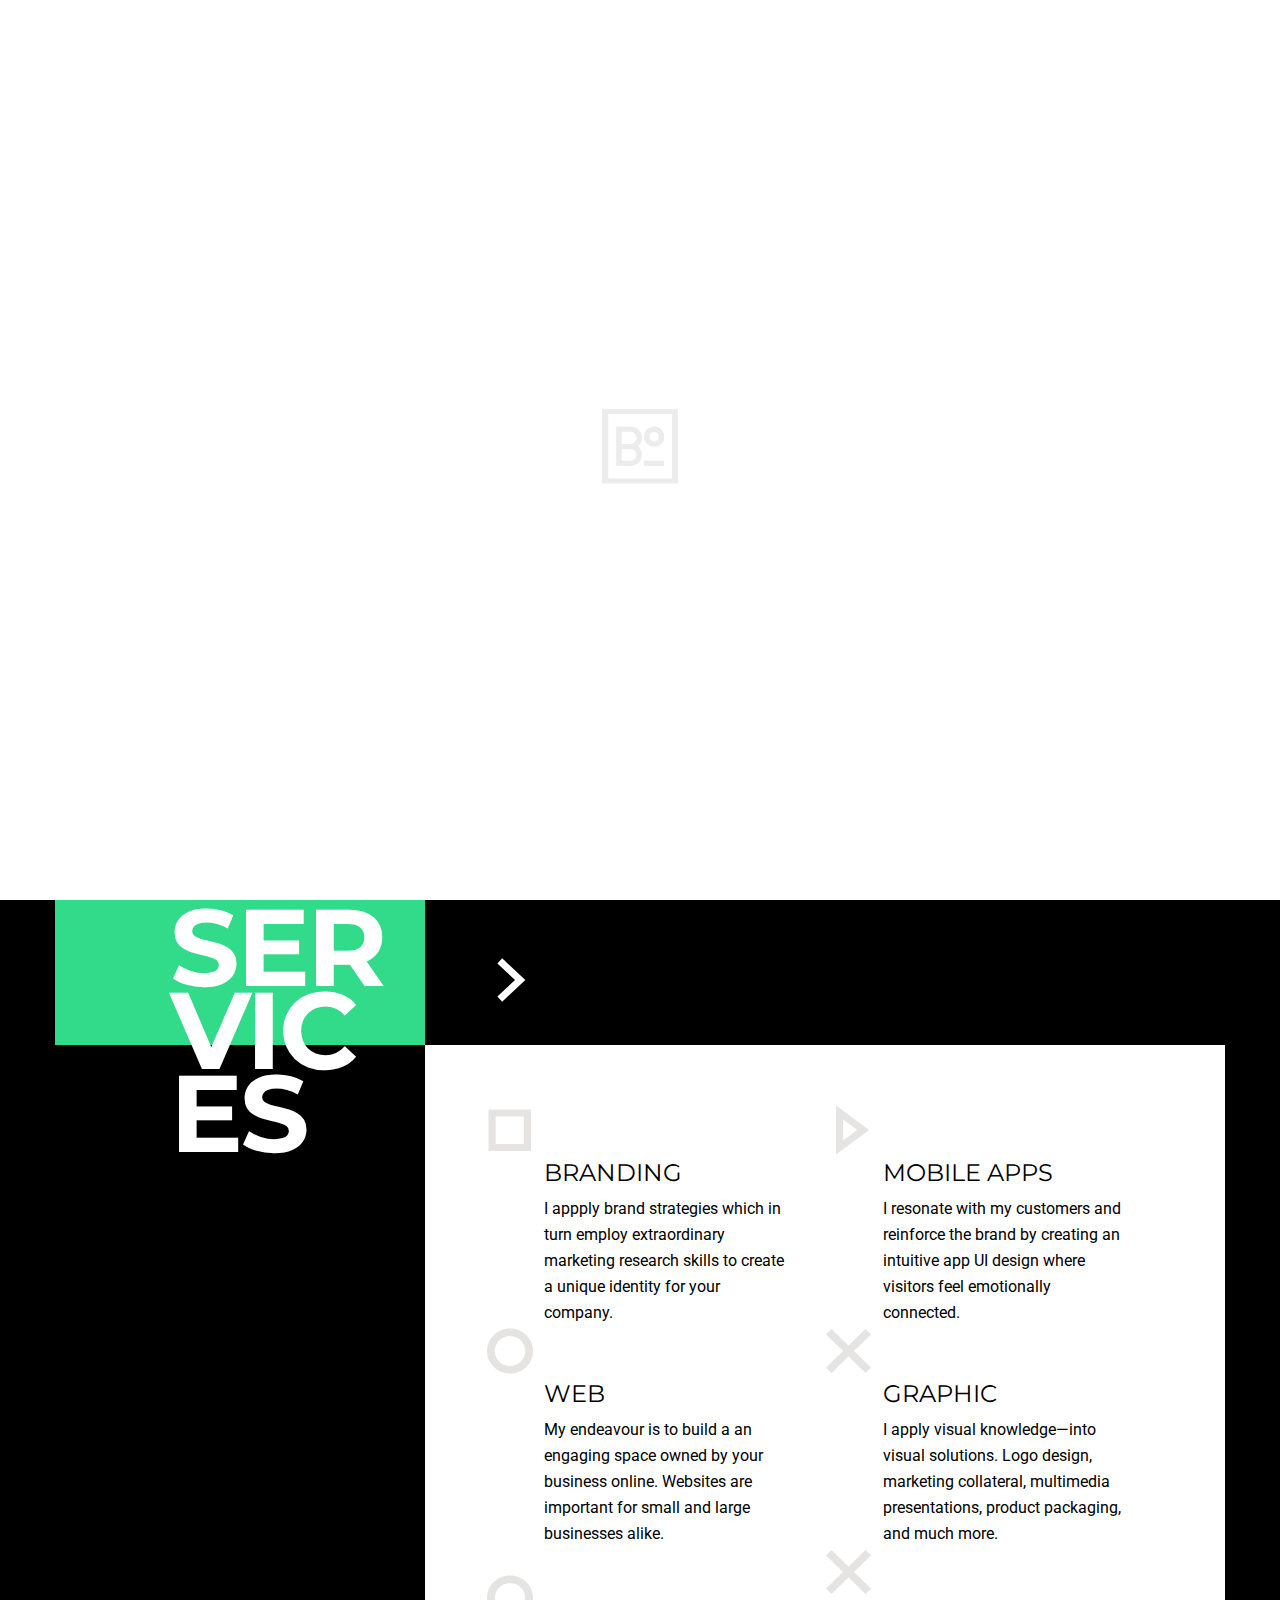
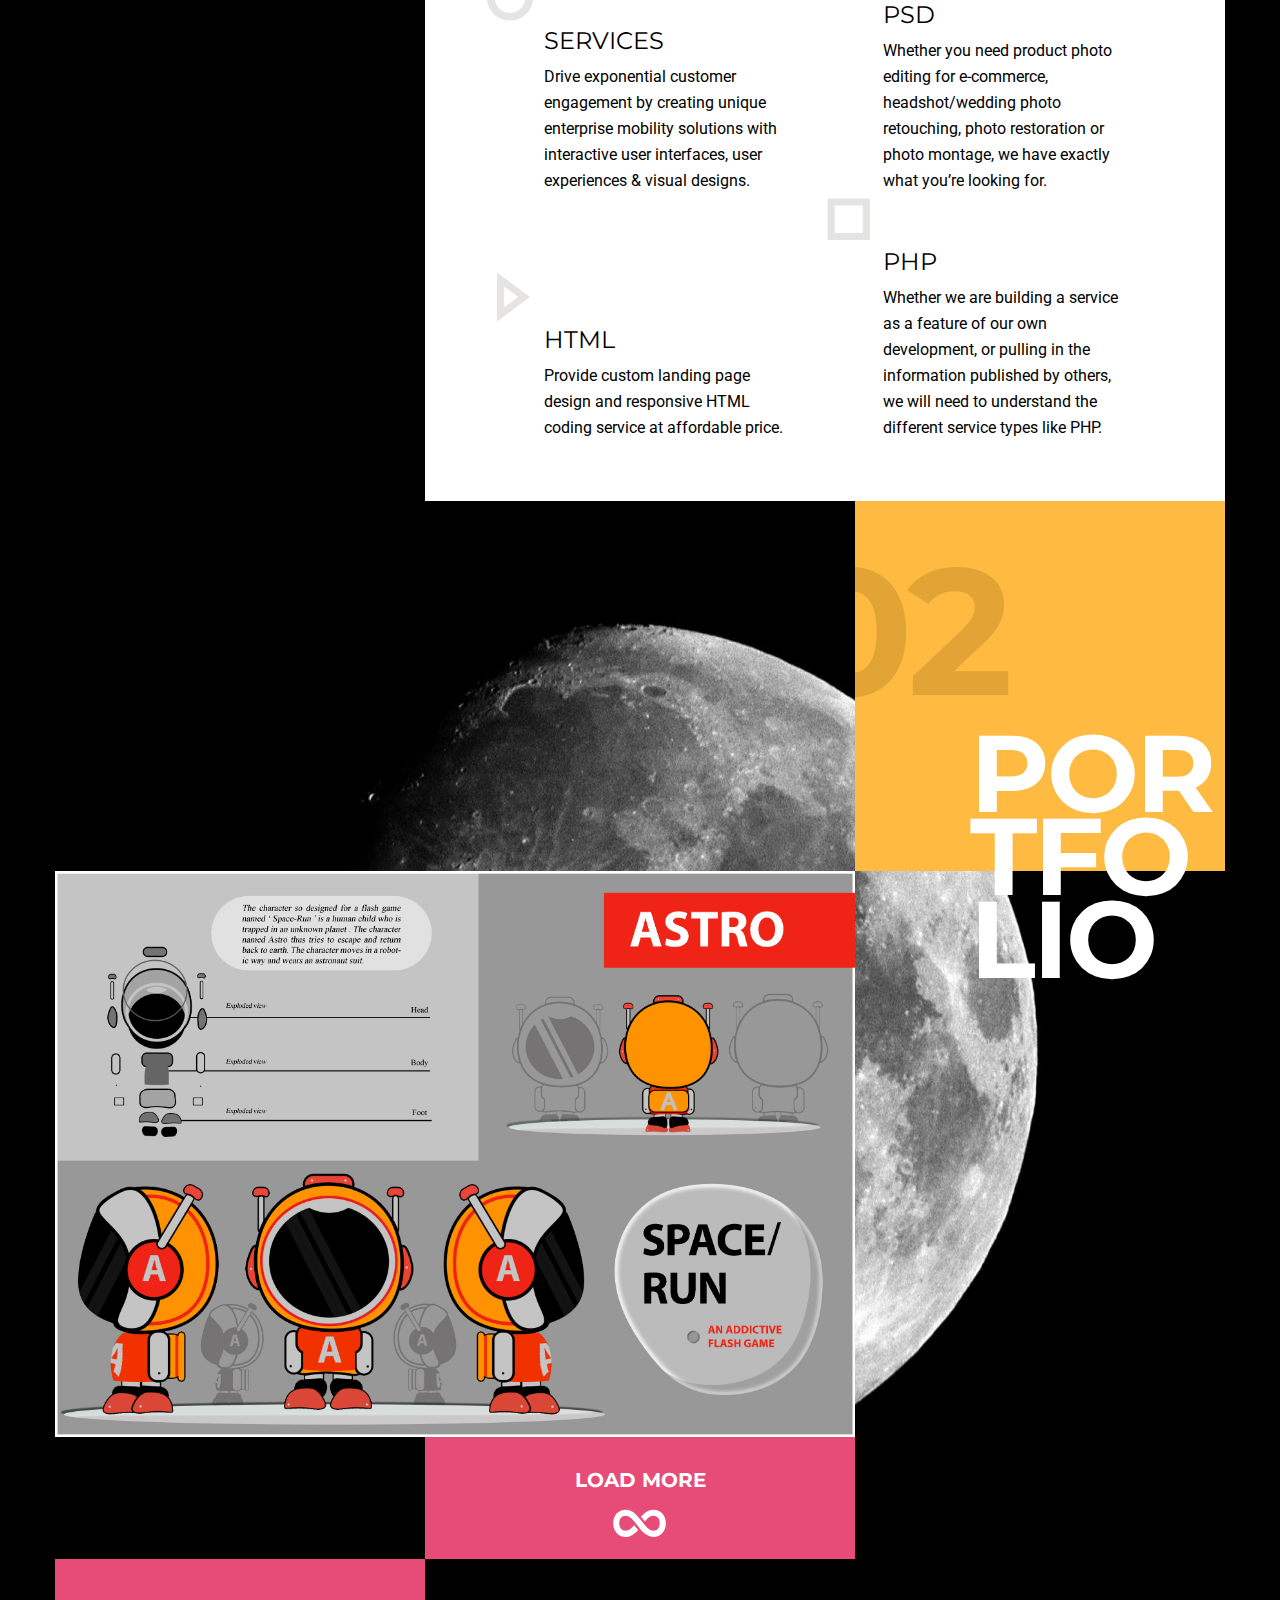
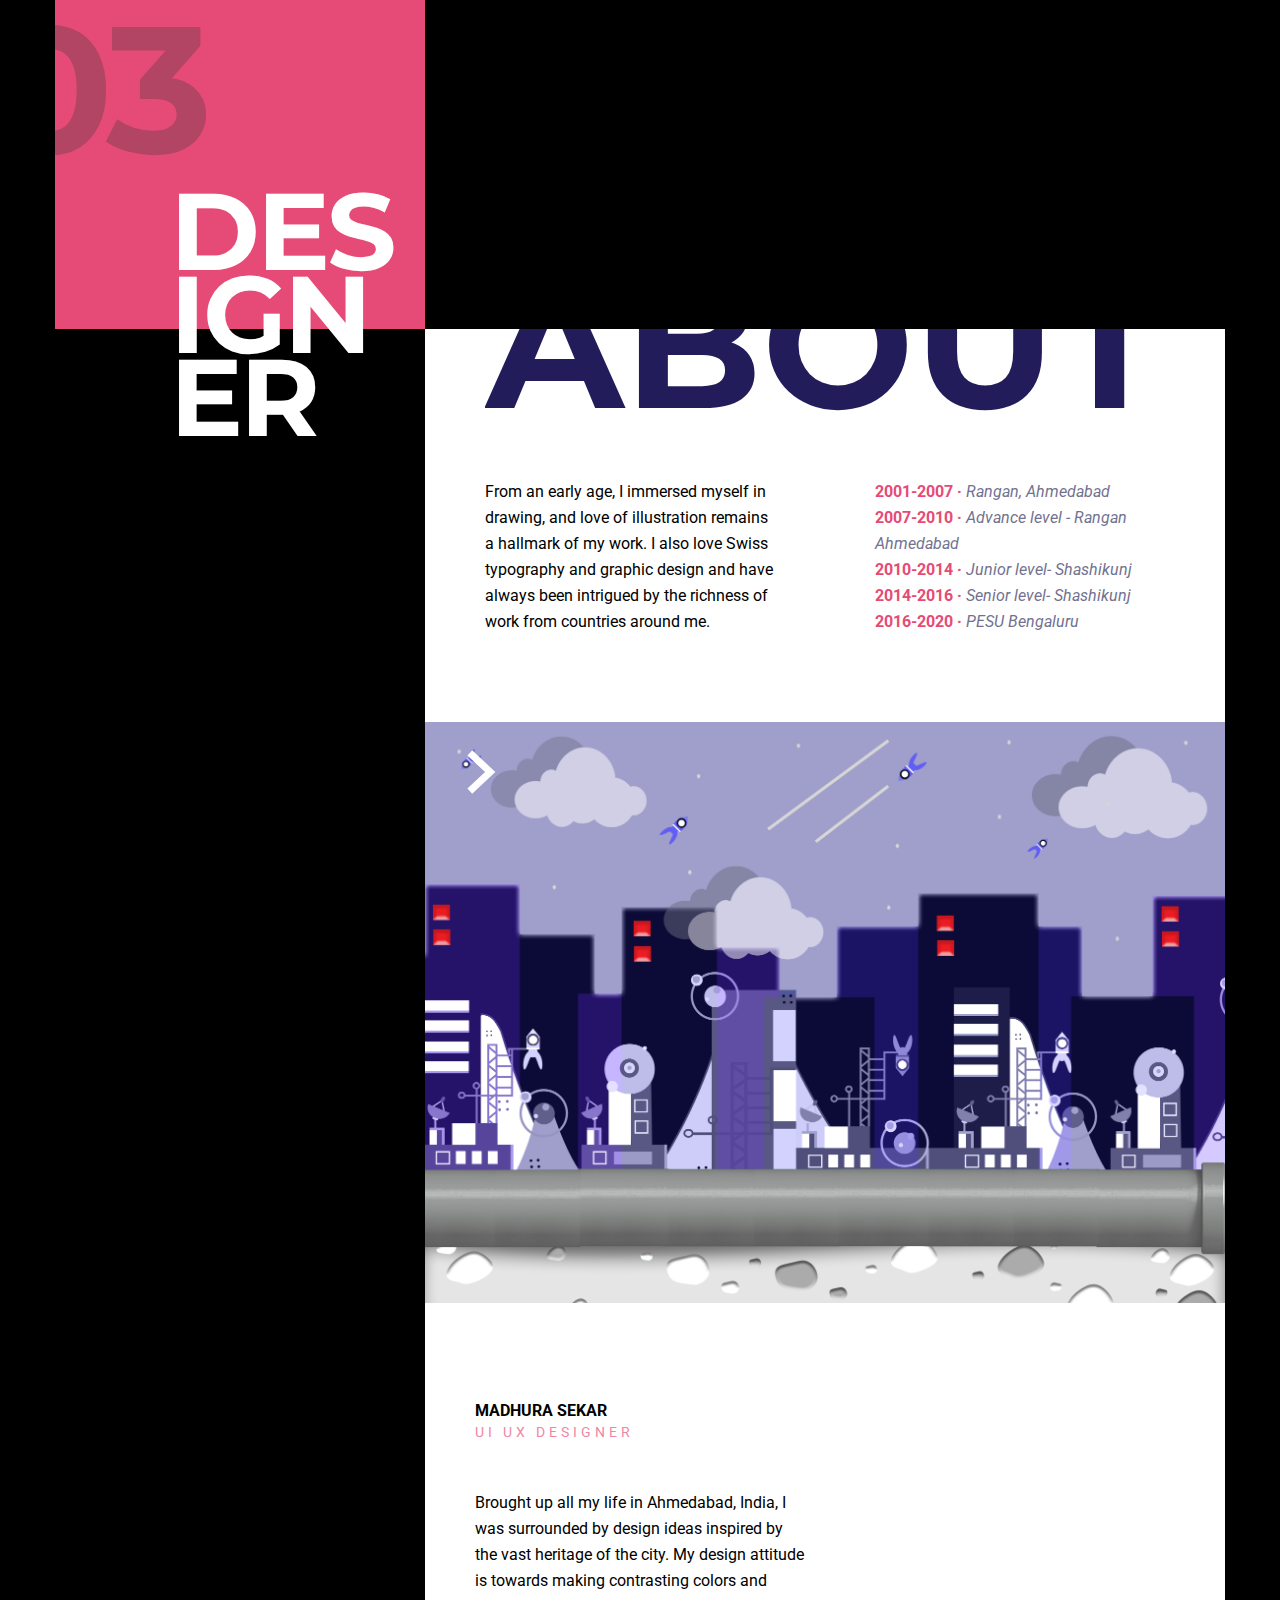
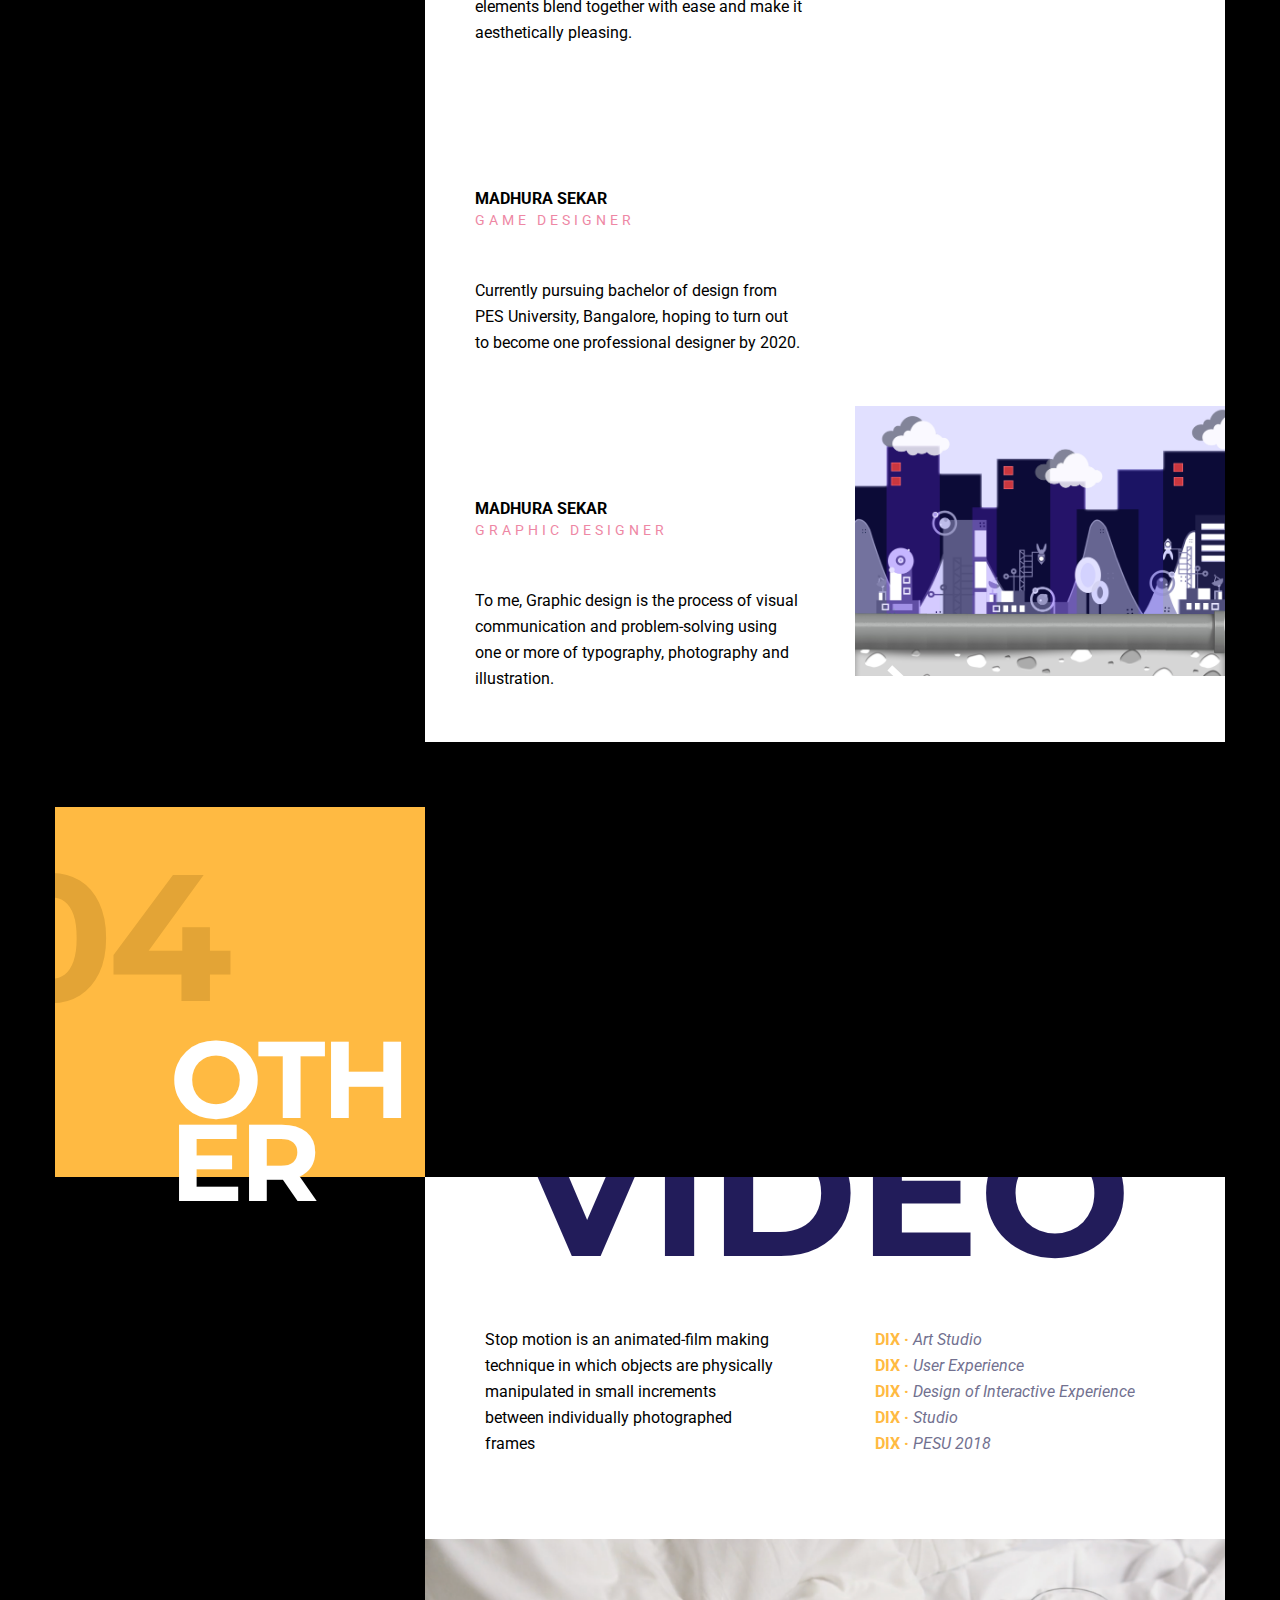
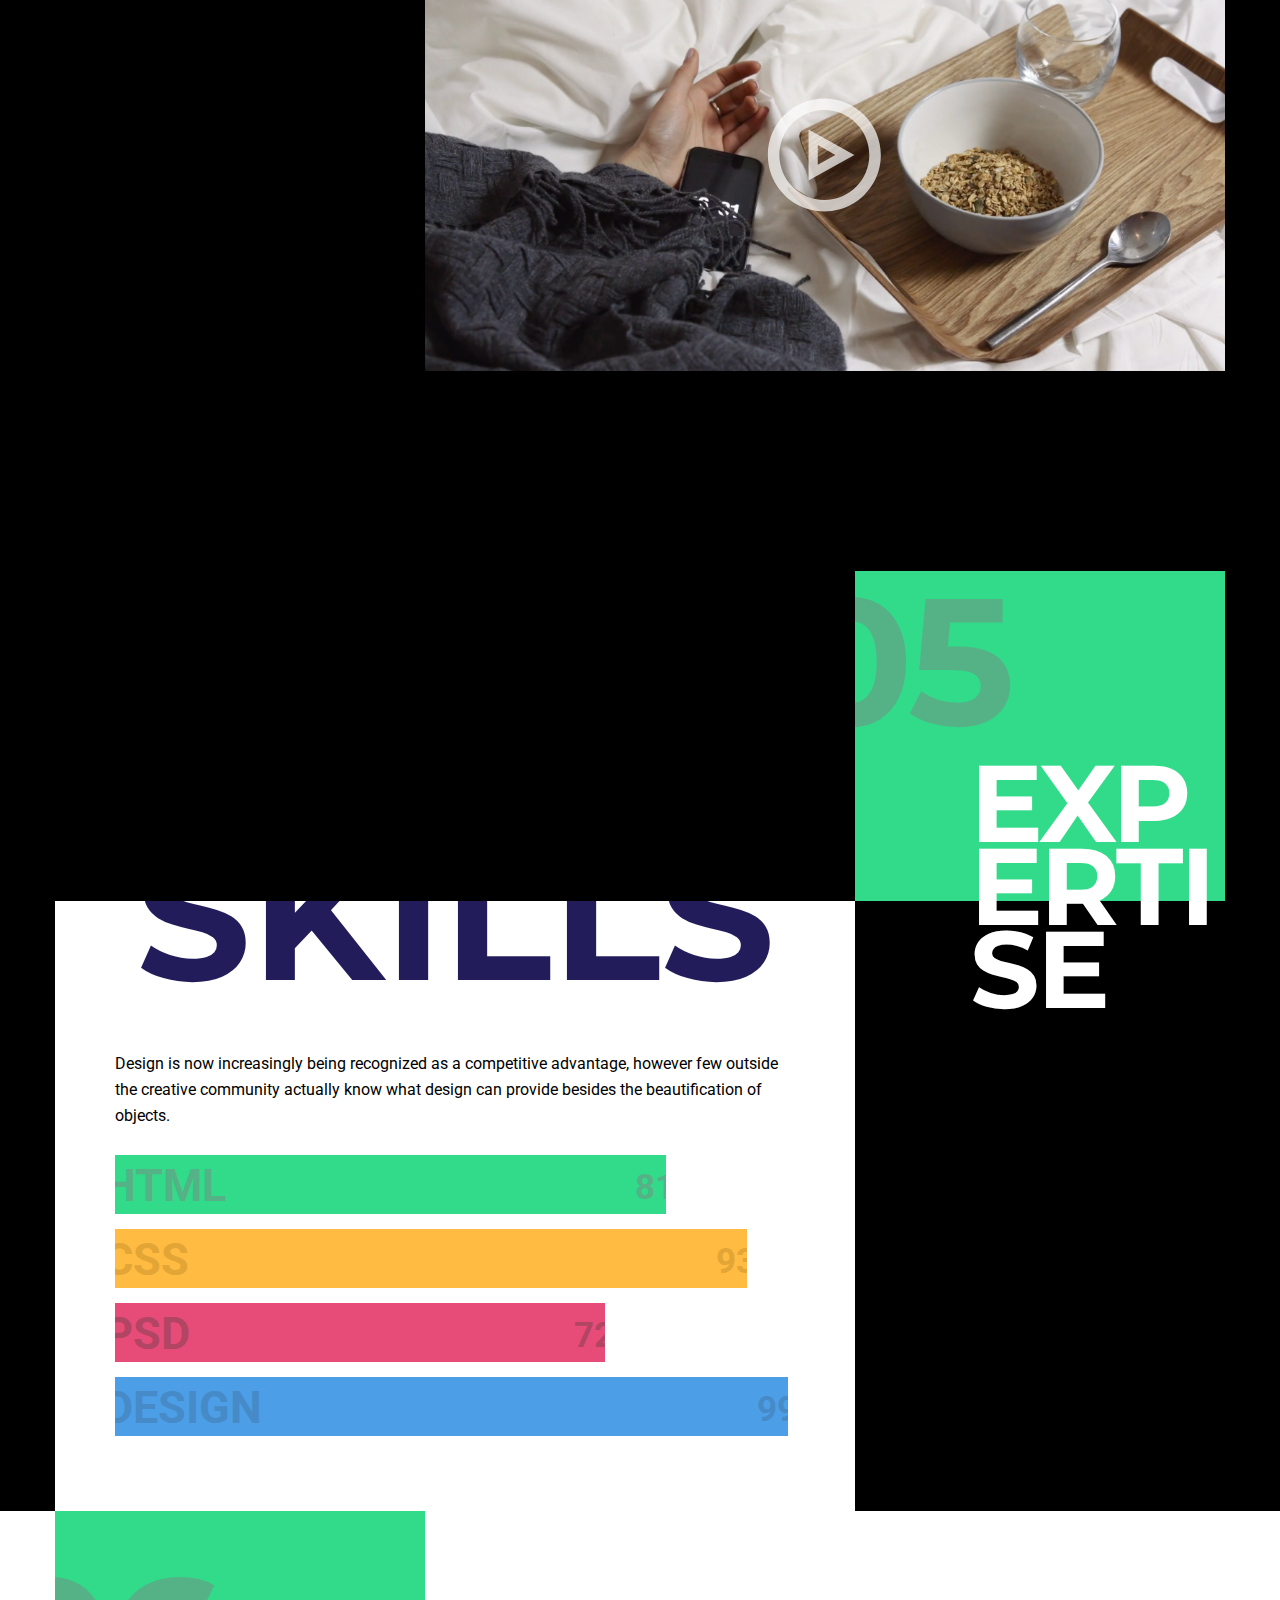
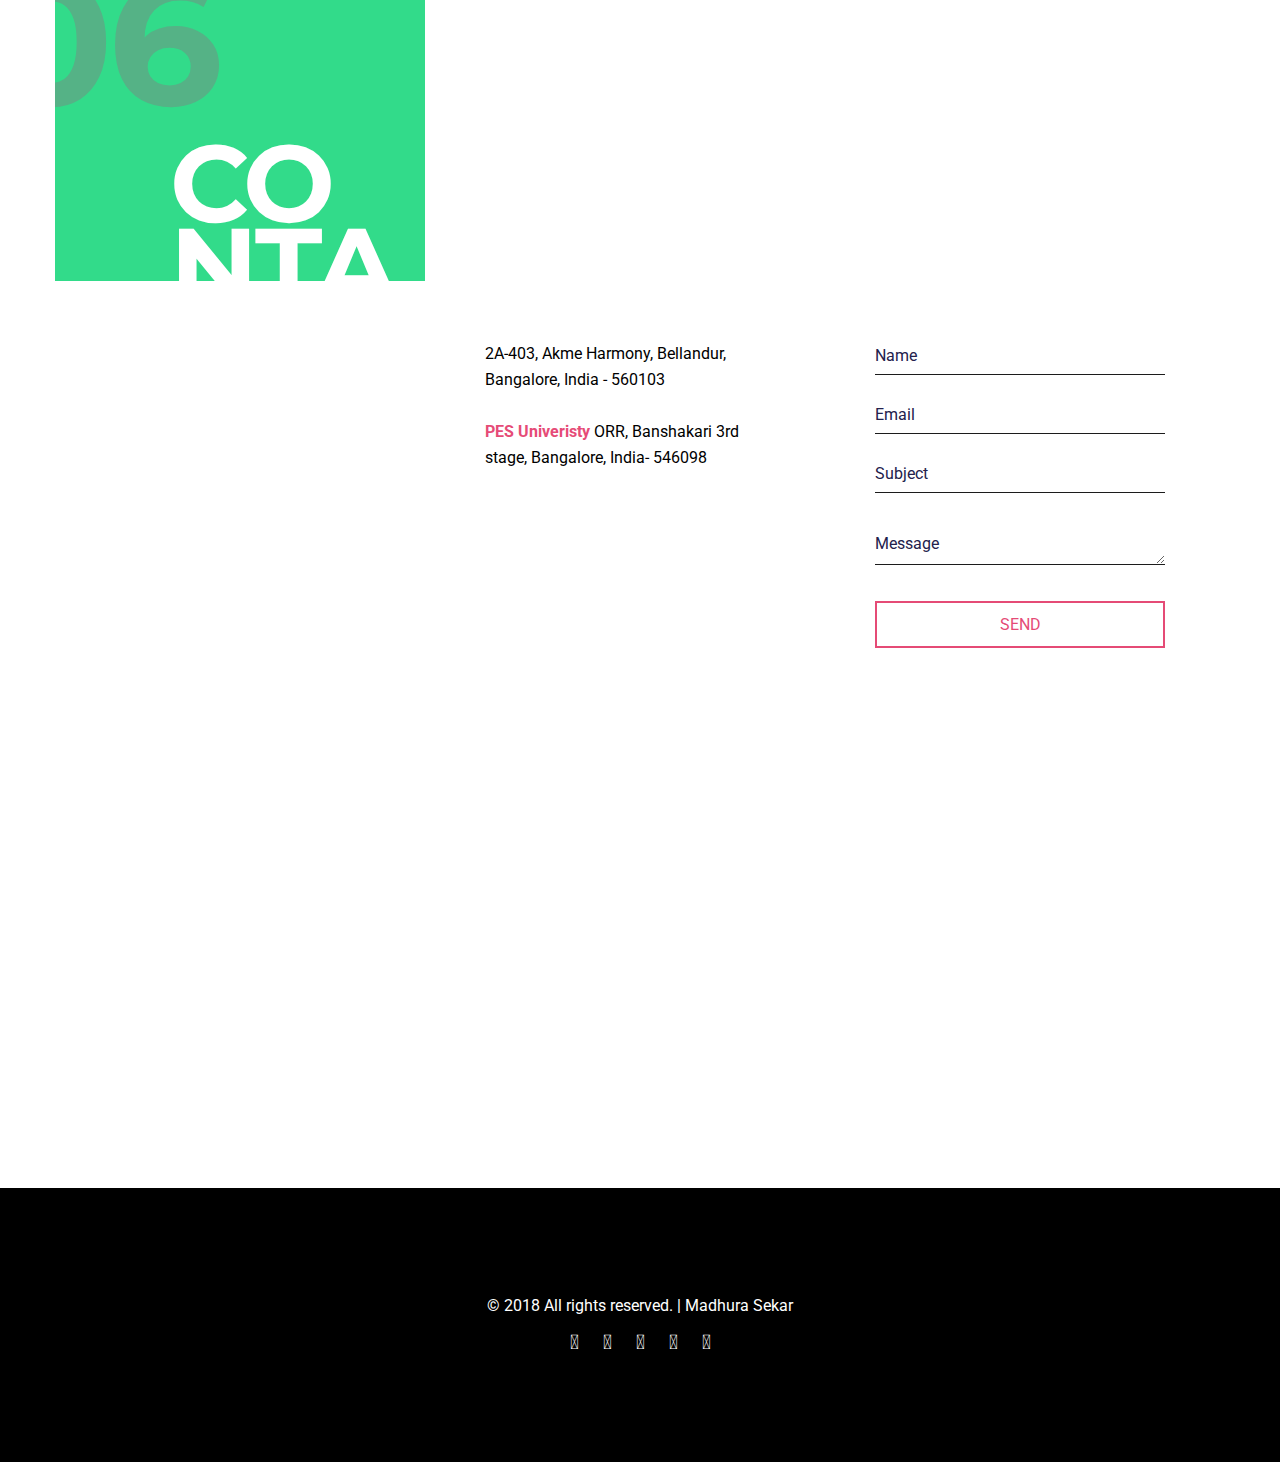
==== commit 011fcc42: "m" ====
--- a/index.html
+++ b/index.html
@@ -637,7 +637,7 @@
         </div>
 
         <!-- Contact -->
-        <div id="contact" class="section">
+        <div id="connect" class="section">
             <div class="block content-1170 center-relative">
                 <div class="section-title-holder left">
                     <div class="section-num">
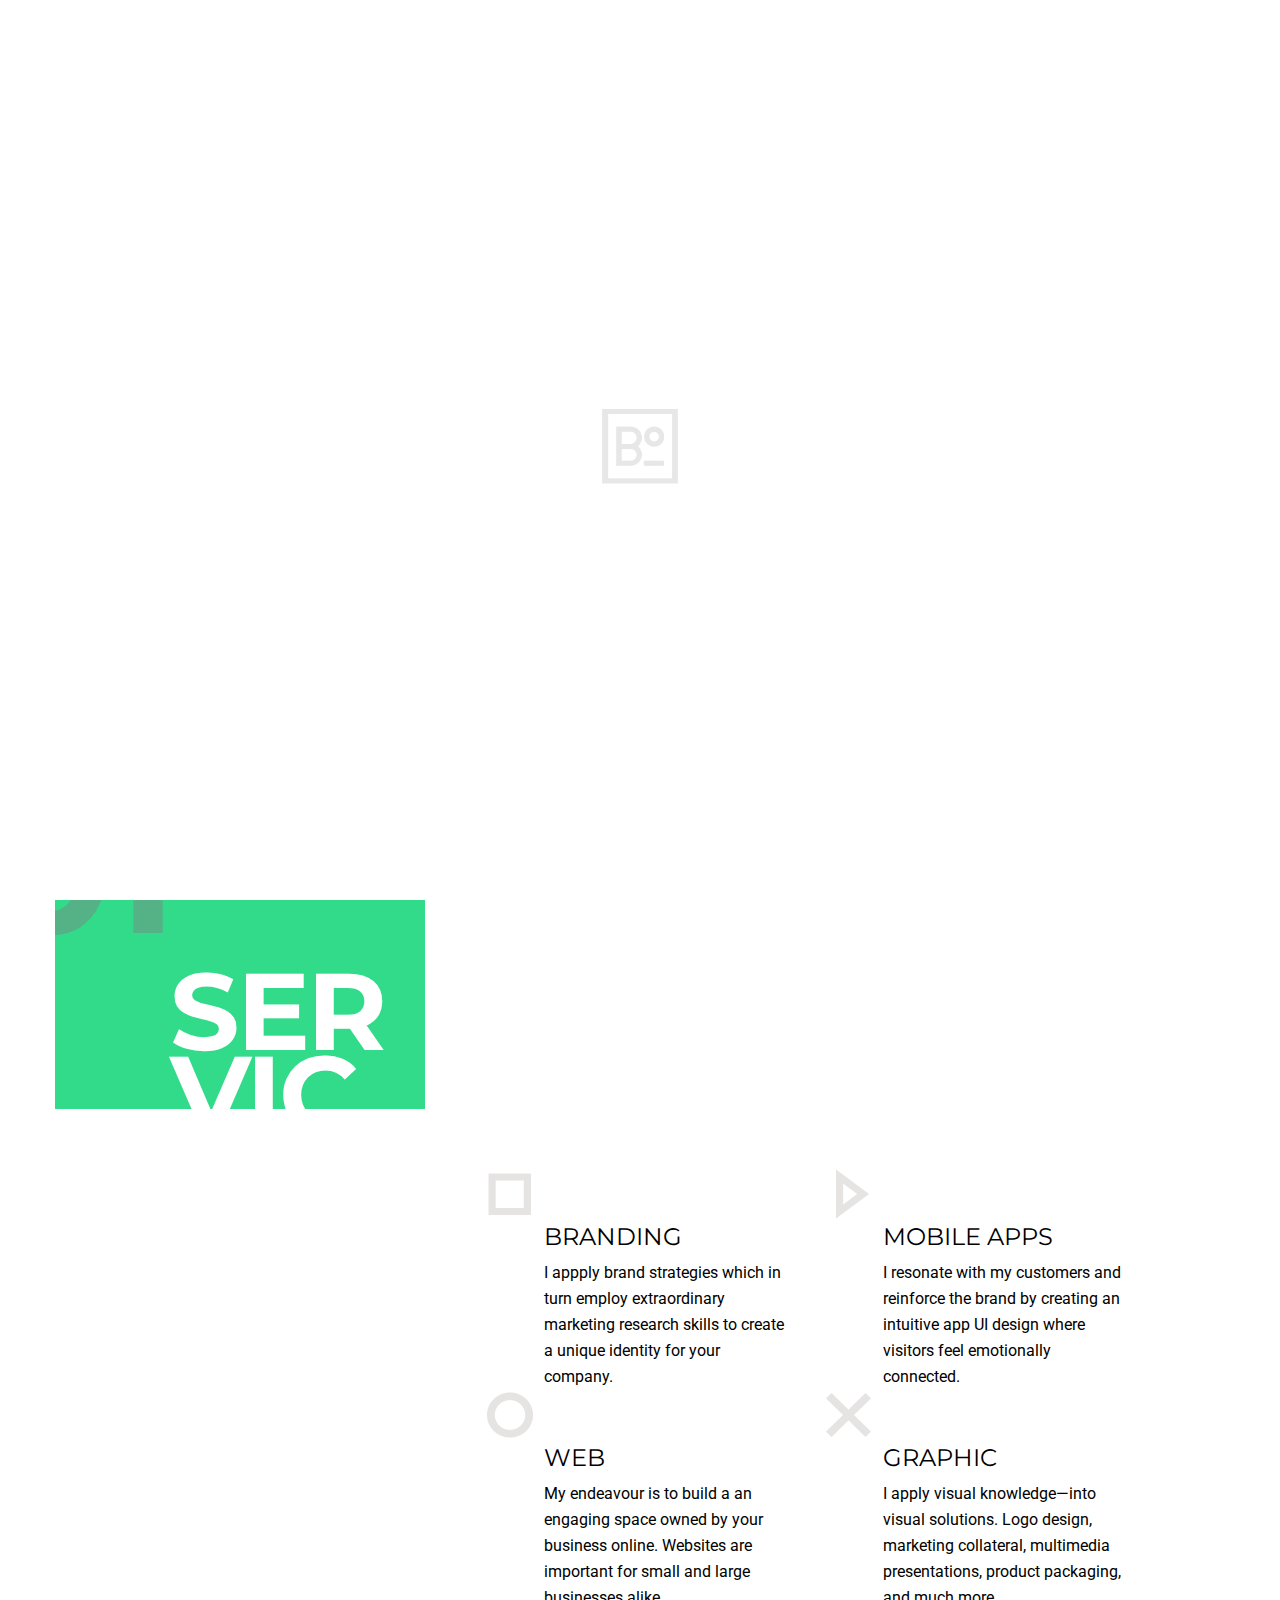
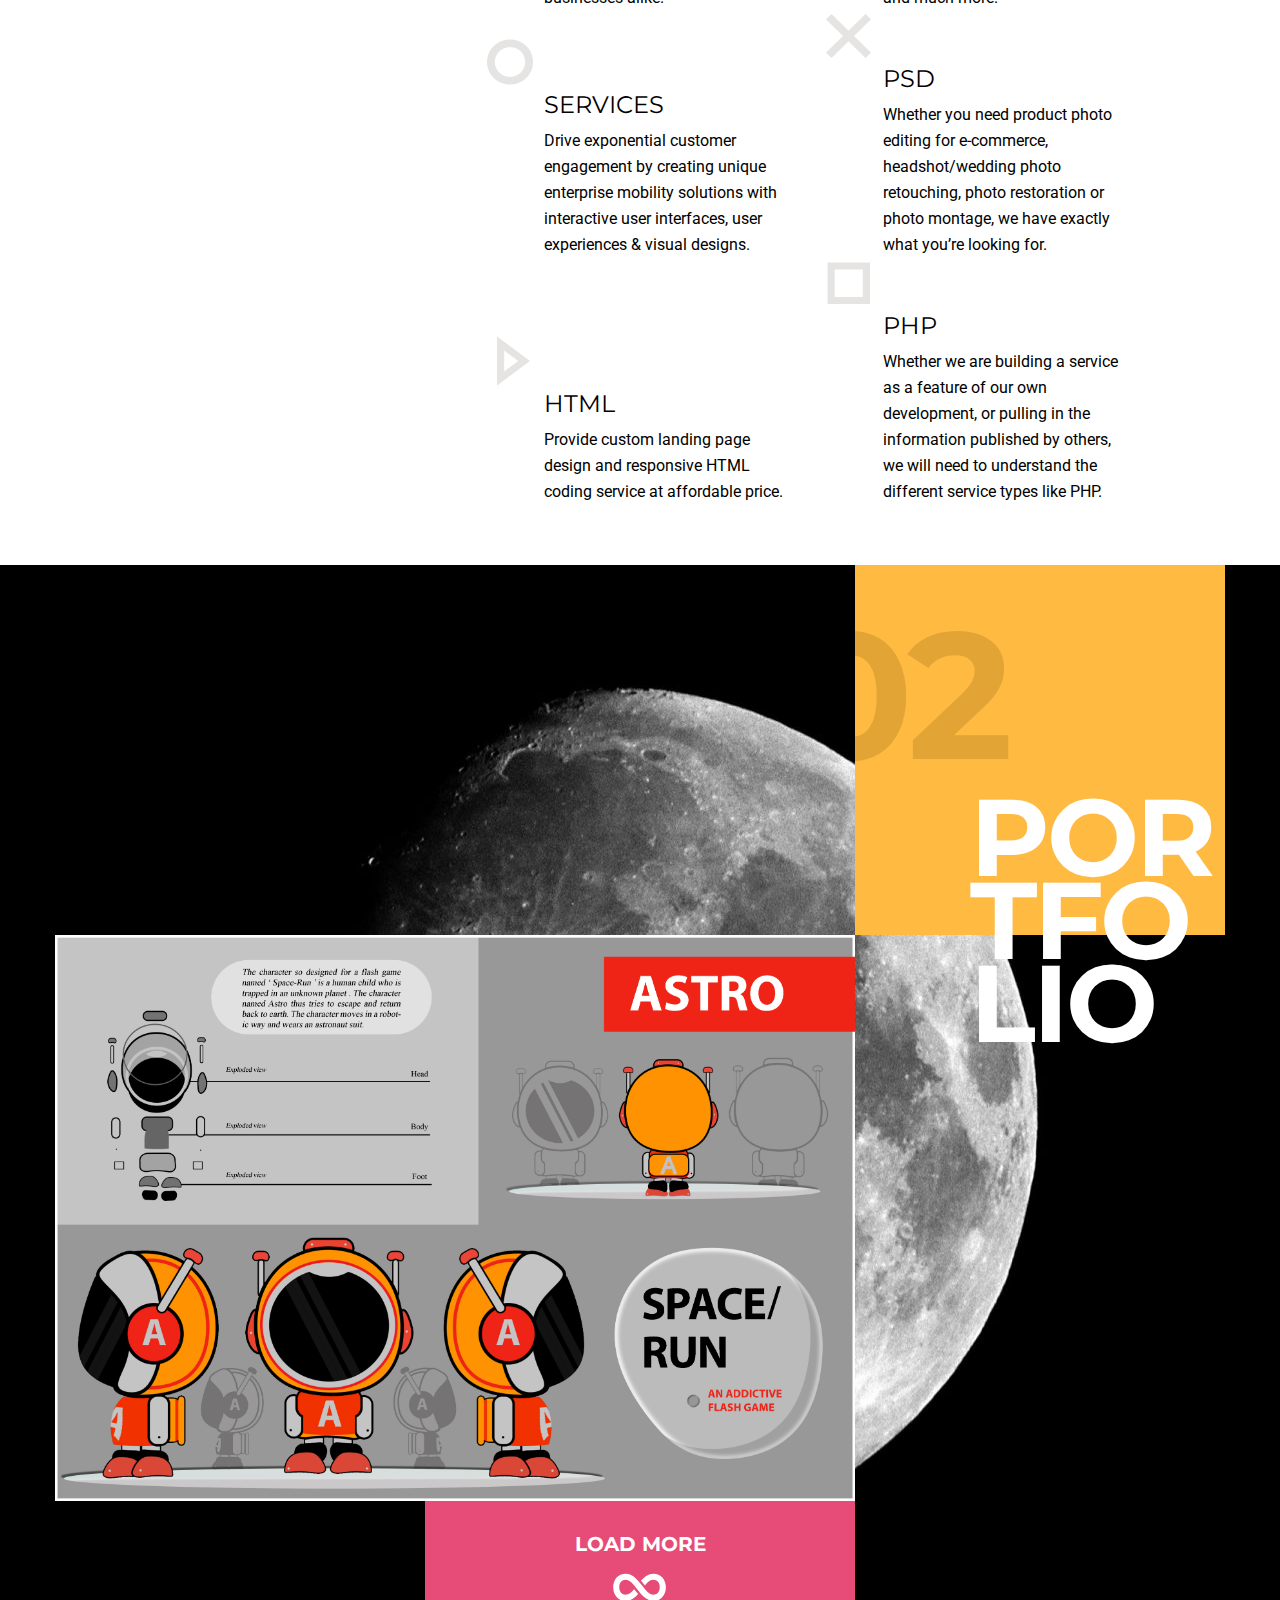
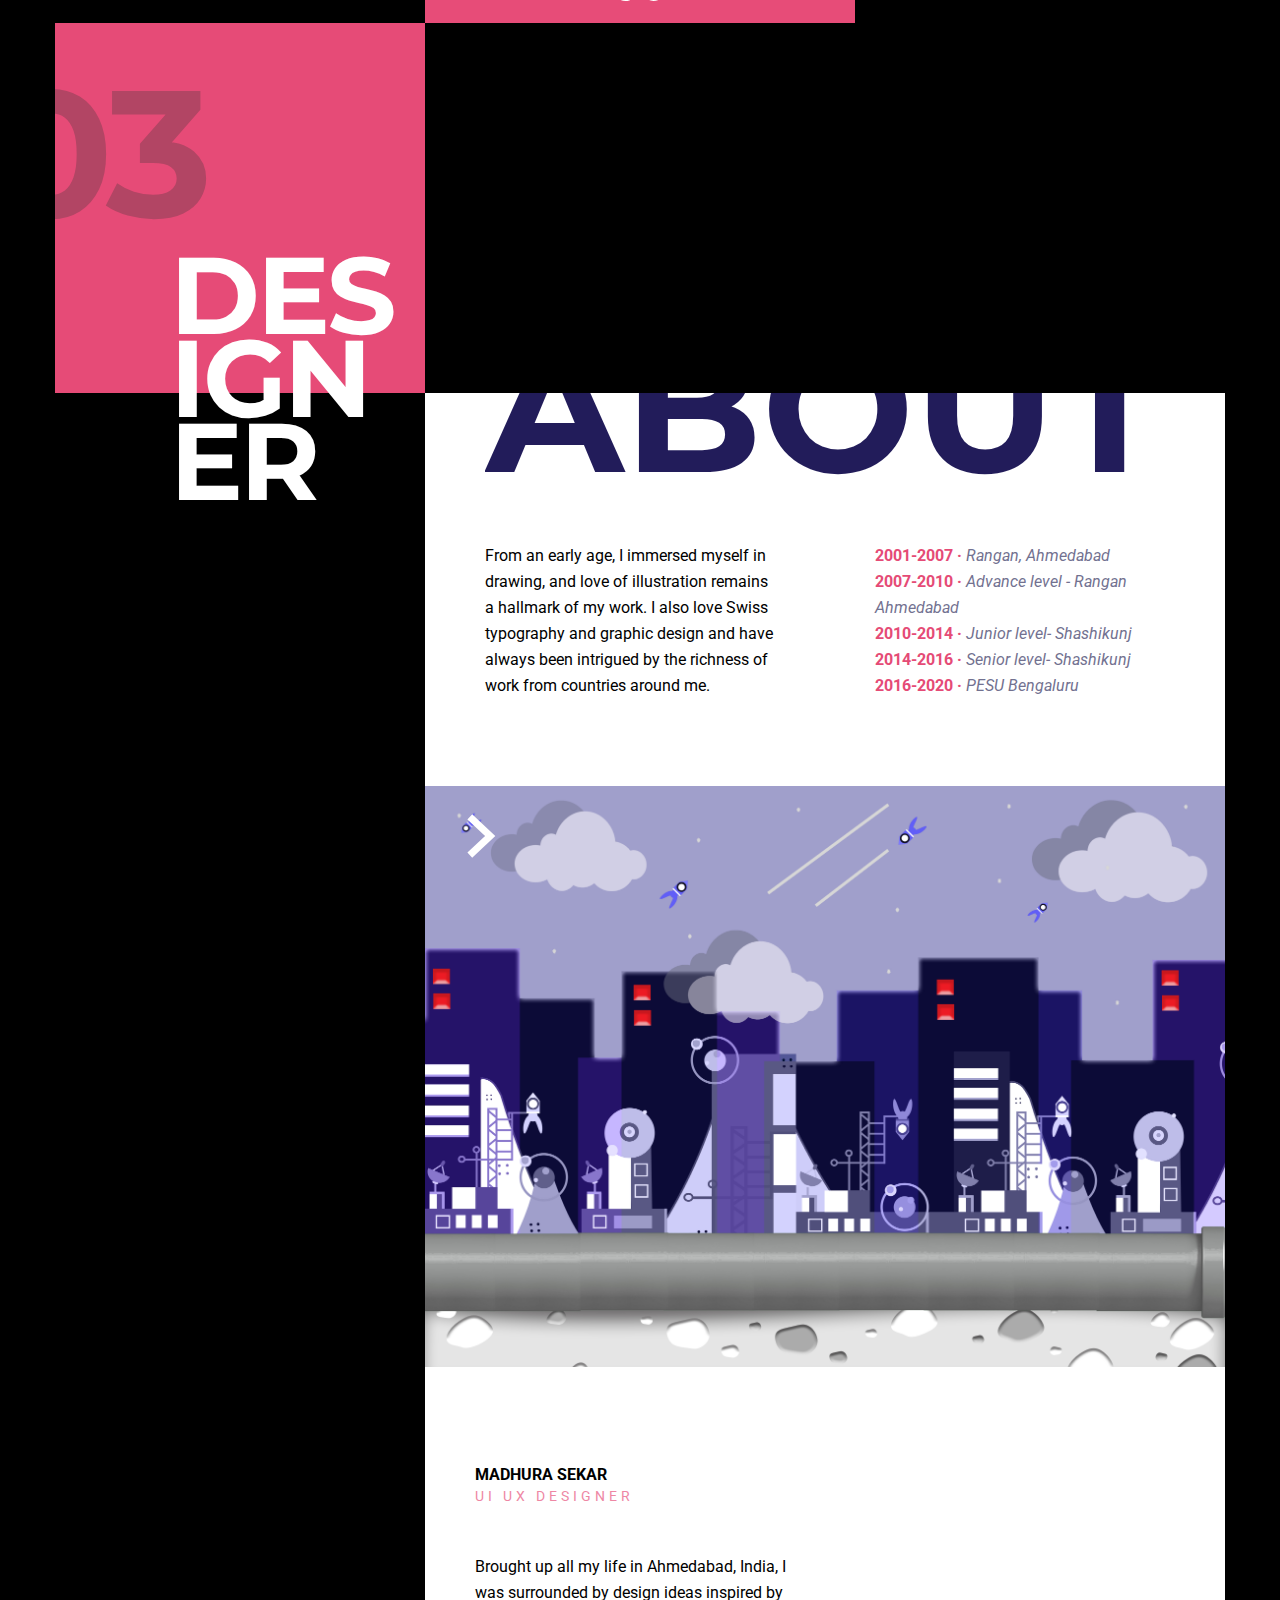
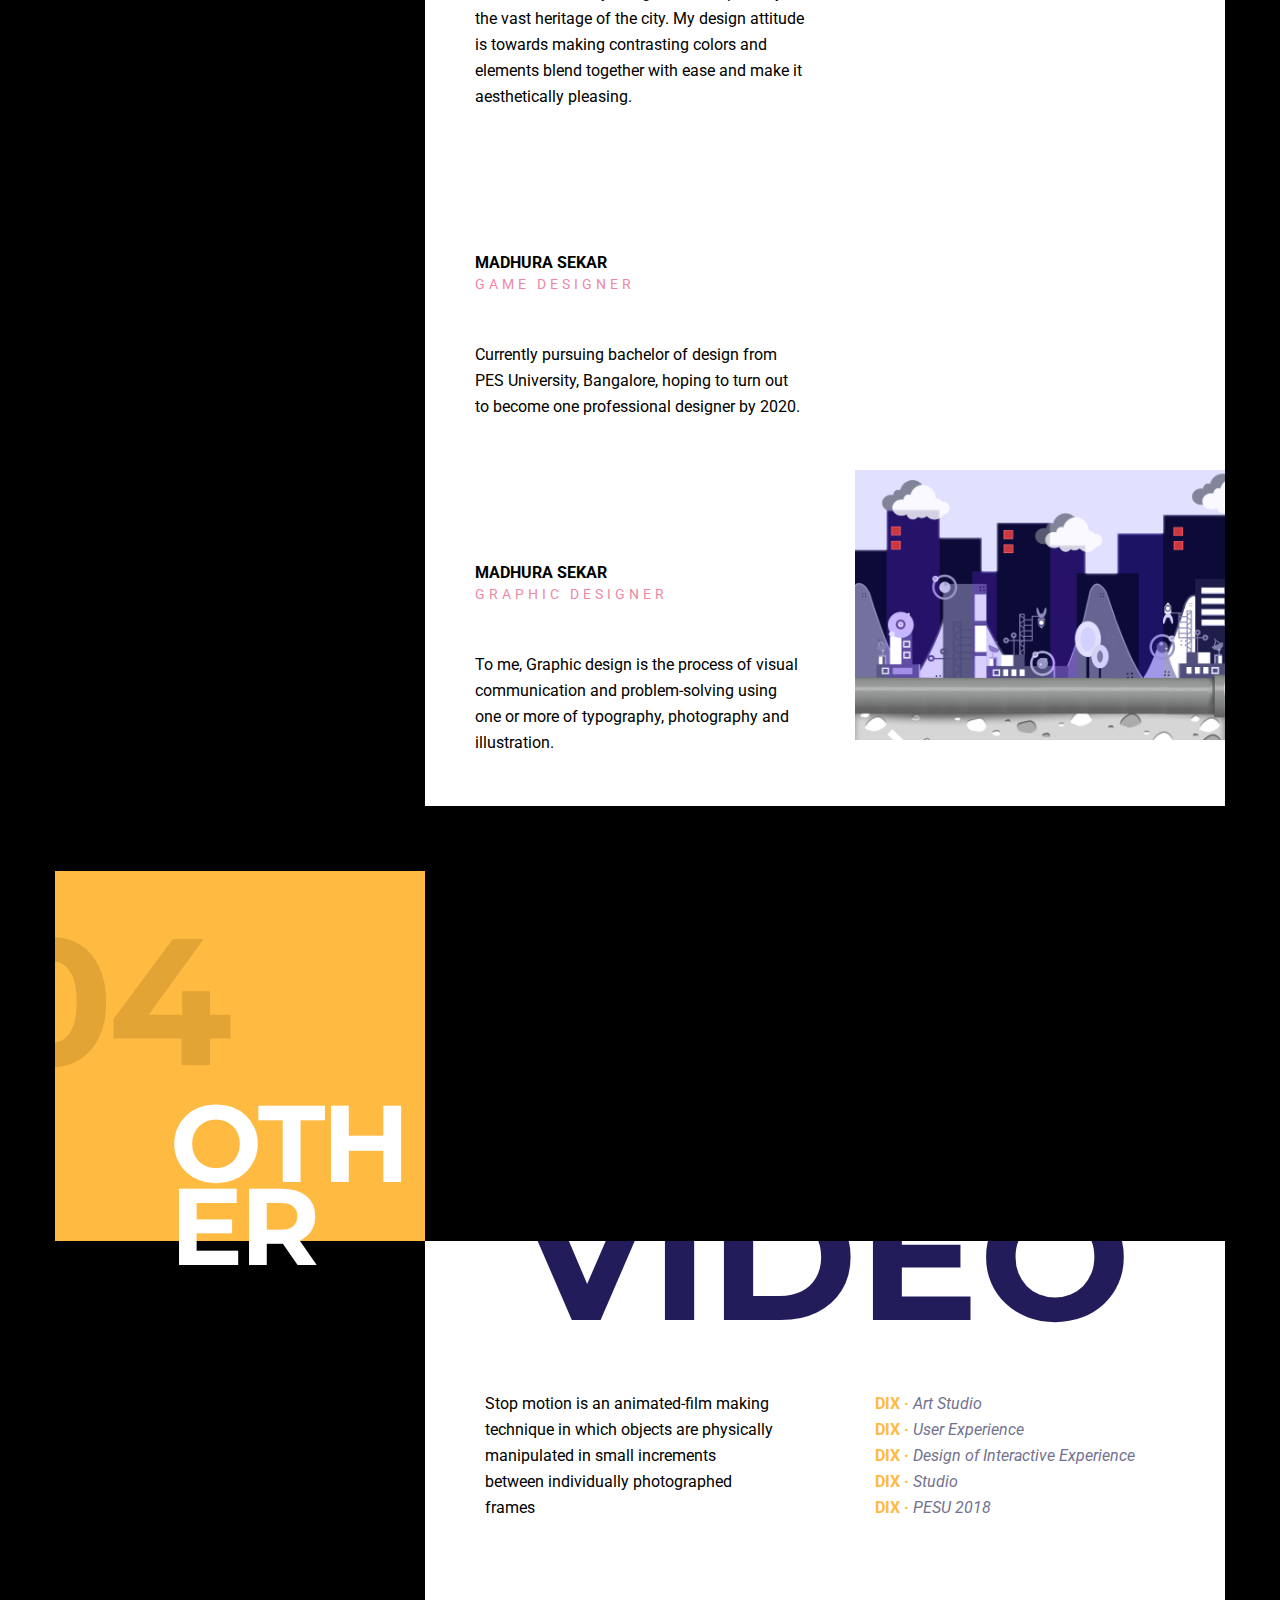
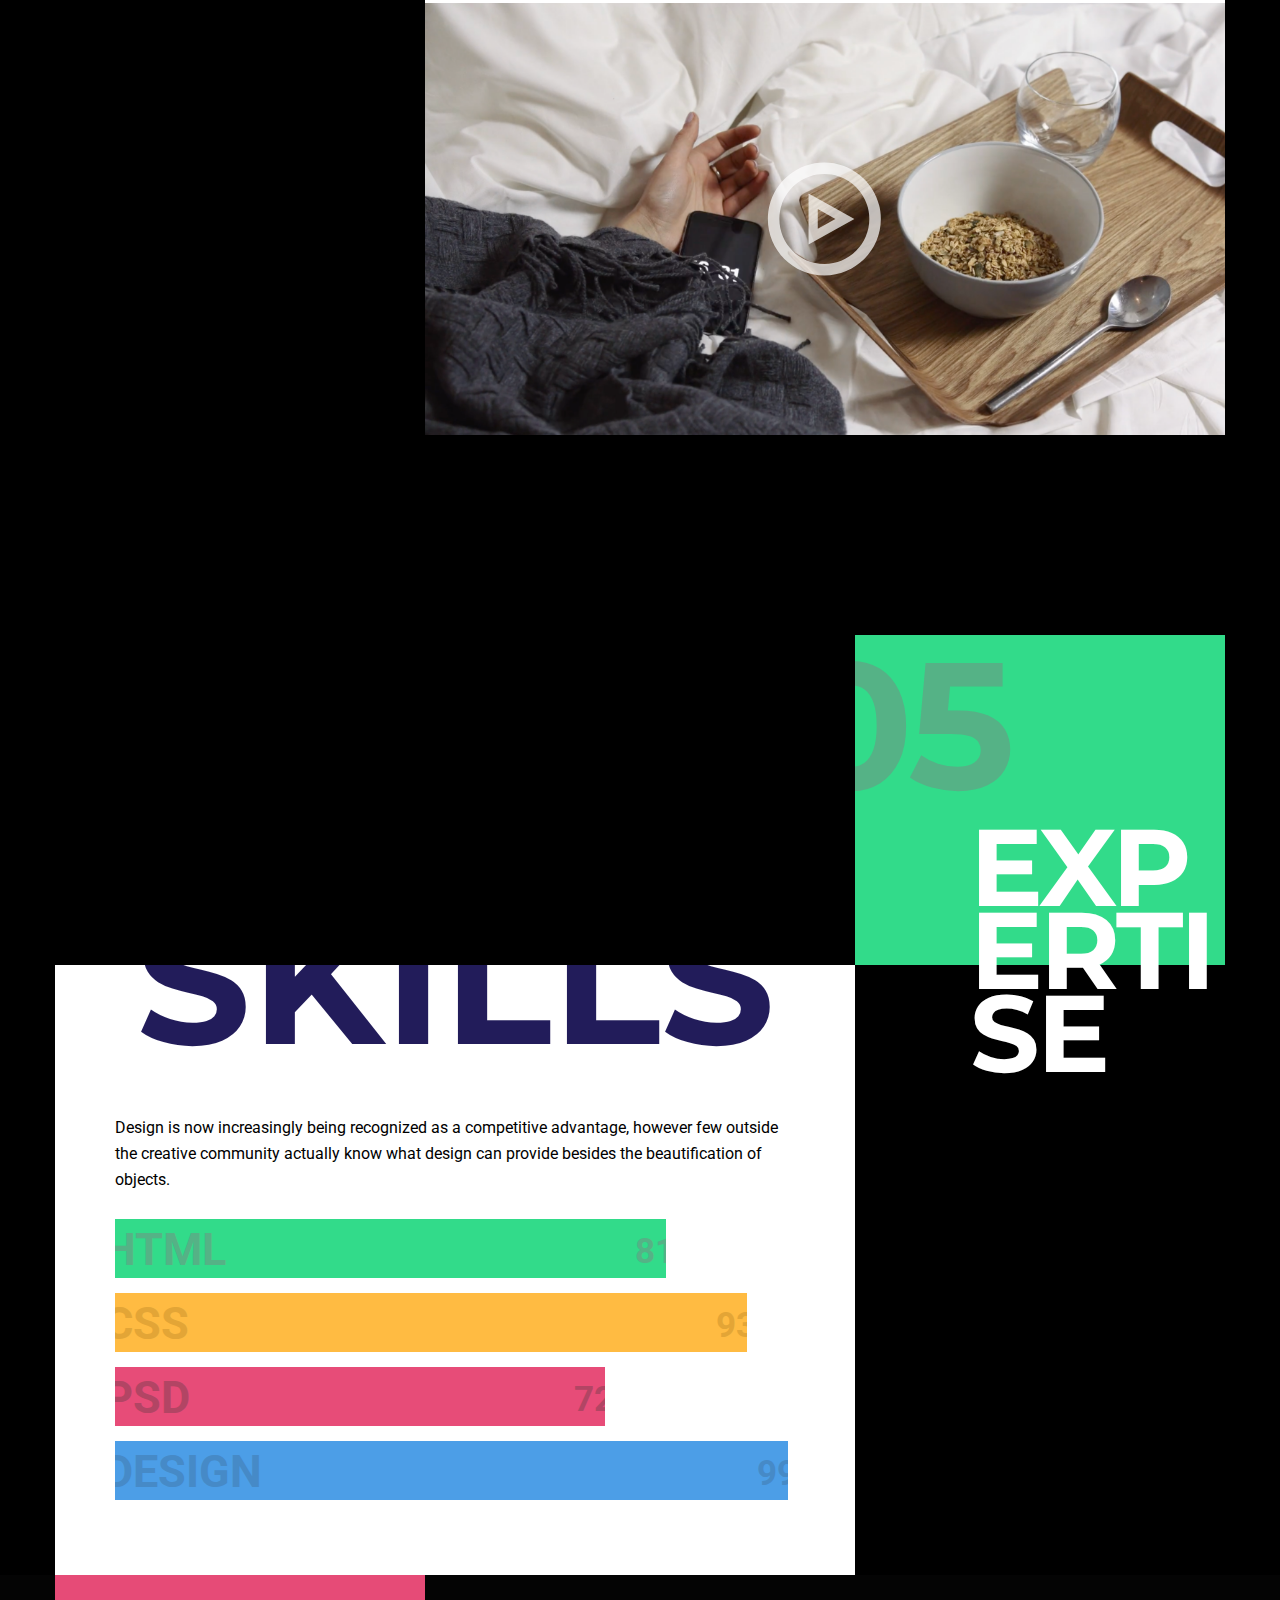
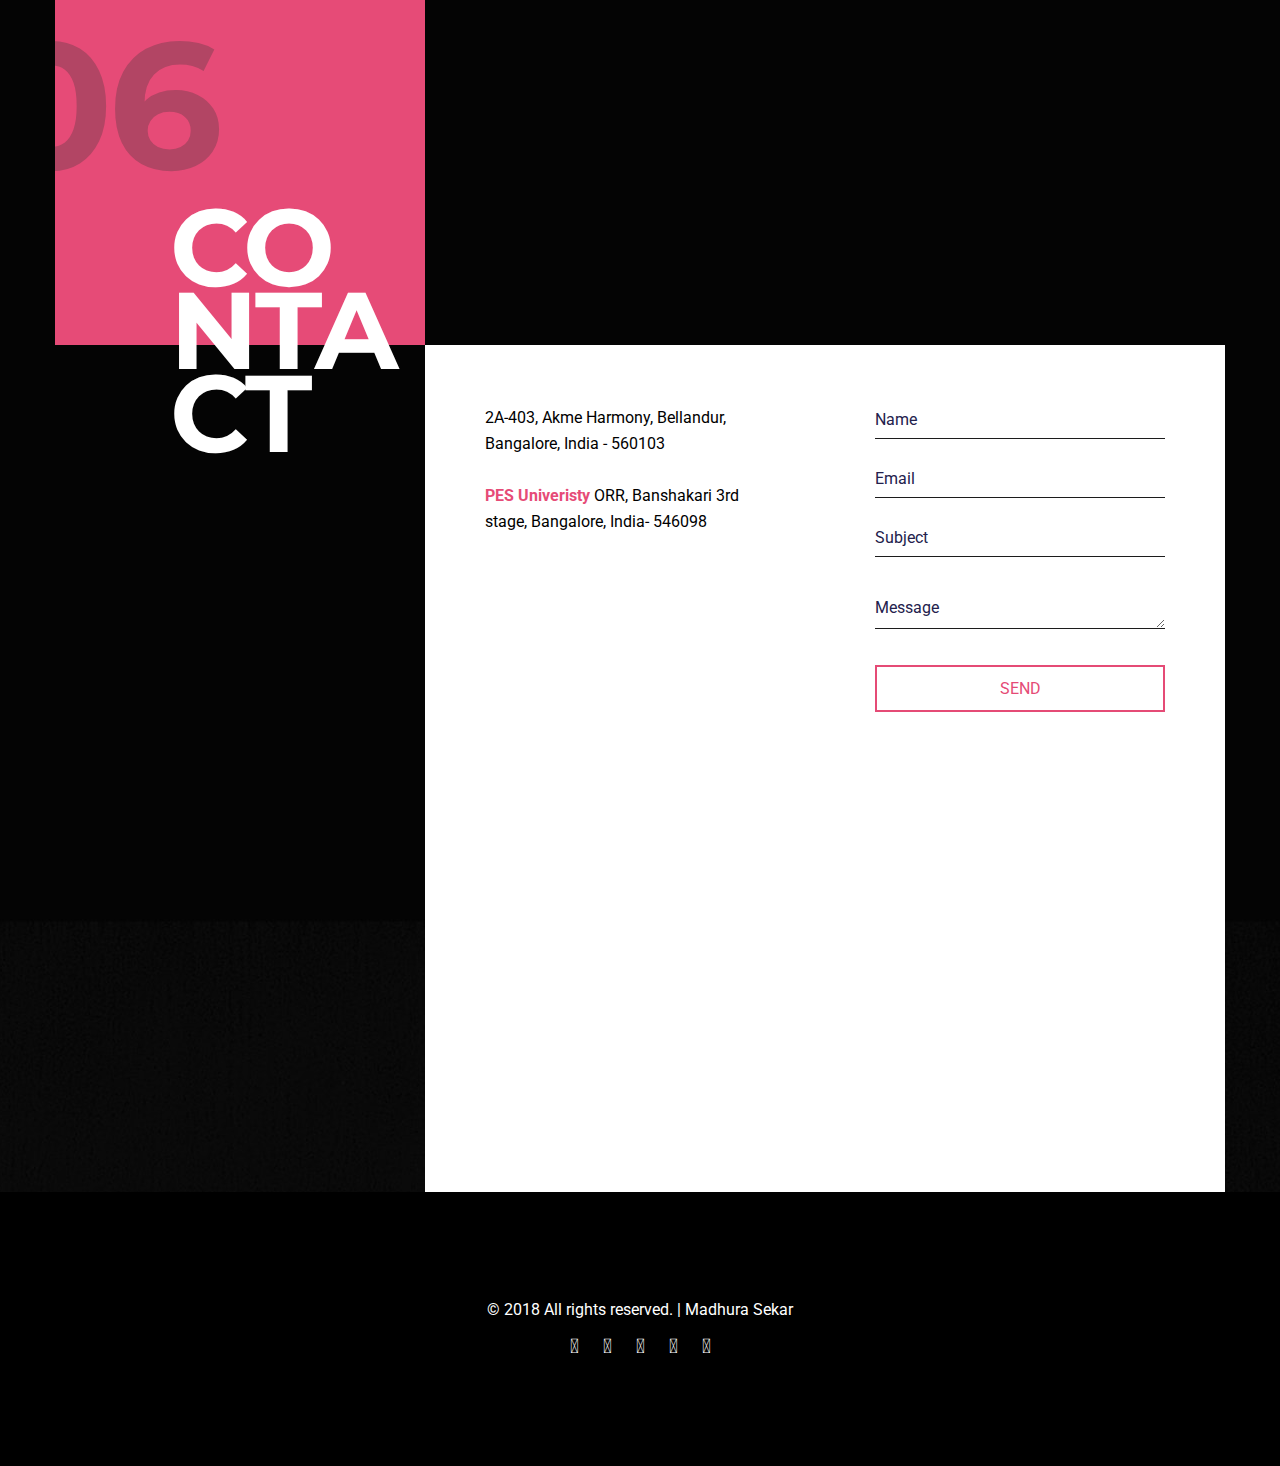
==== commit 699e377d: "bmb" ====
--- a/index.html
+++ b/index.html
@@ -214,7 +214,7 @@
                 <div class="mob-menu" style="color: white;">MENU</div>
                 <ul class="main-menu sm sm-clean">
                     <li><a href="#home">Home</a></li>
-                    <li><a href="#services">Services</a></li>
+                    <li><a href="#services">Service</a></li>
                     <li><a href="#portfolio">Portfolio</a></li>
                     <li><a href="#about">About</a></li>
                   
@@ -234,7 +234,7 @@
 
         <!-- Service -->
 
-        <div id="services" class="section">
+        <div id="service" class="section">
             <div class="block content-1170 center-relative">
                 <div class="section-title-holder left">
                     <div class="section-num">
@@ -637,7 +637,7 @@
         </div>
 
         <!-- Contact -->
-        <div id="connect" class="section">
+        <div id="contact" class="section">
             <div class="block content-1170 center-relative">
                 <div class="section-title-holder left">
                     <div class="section-num">
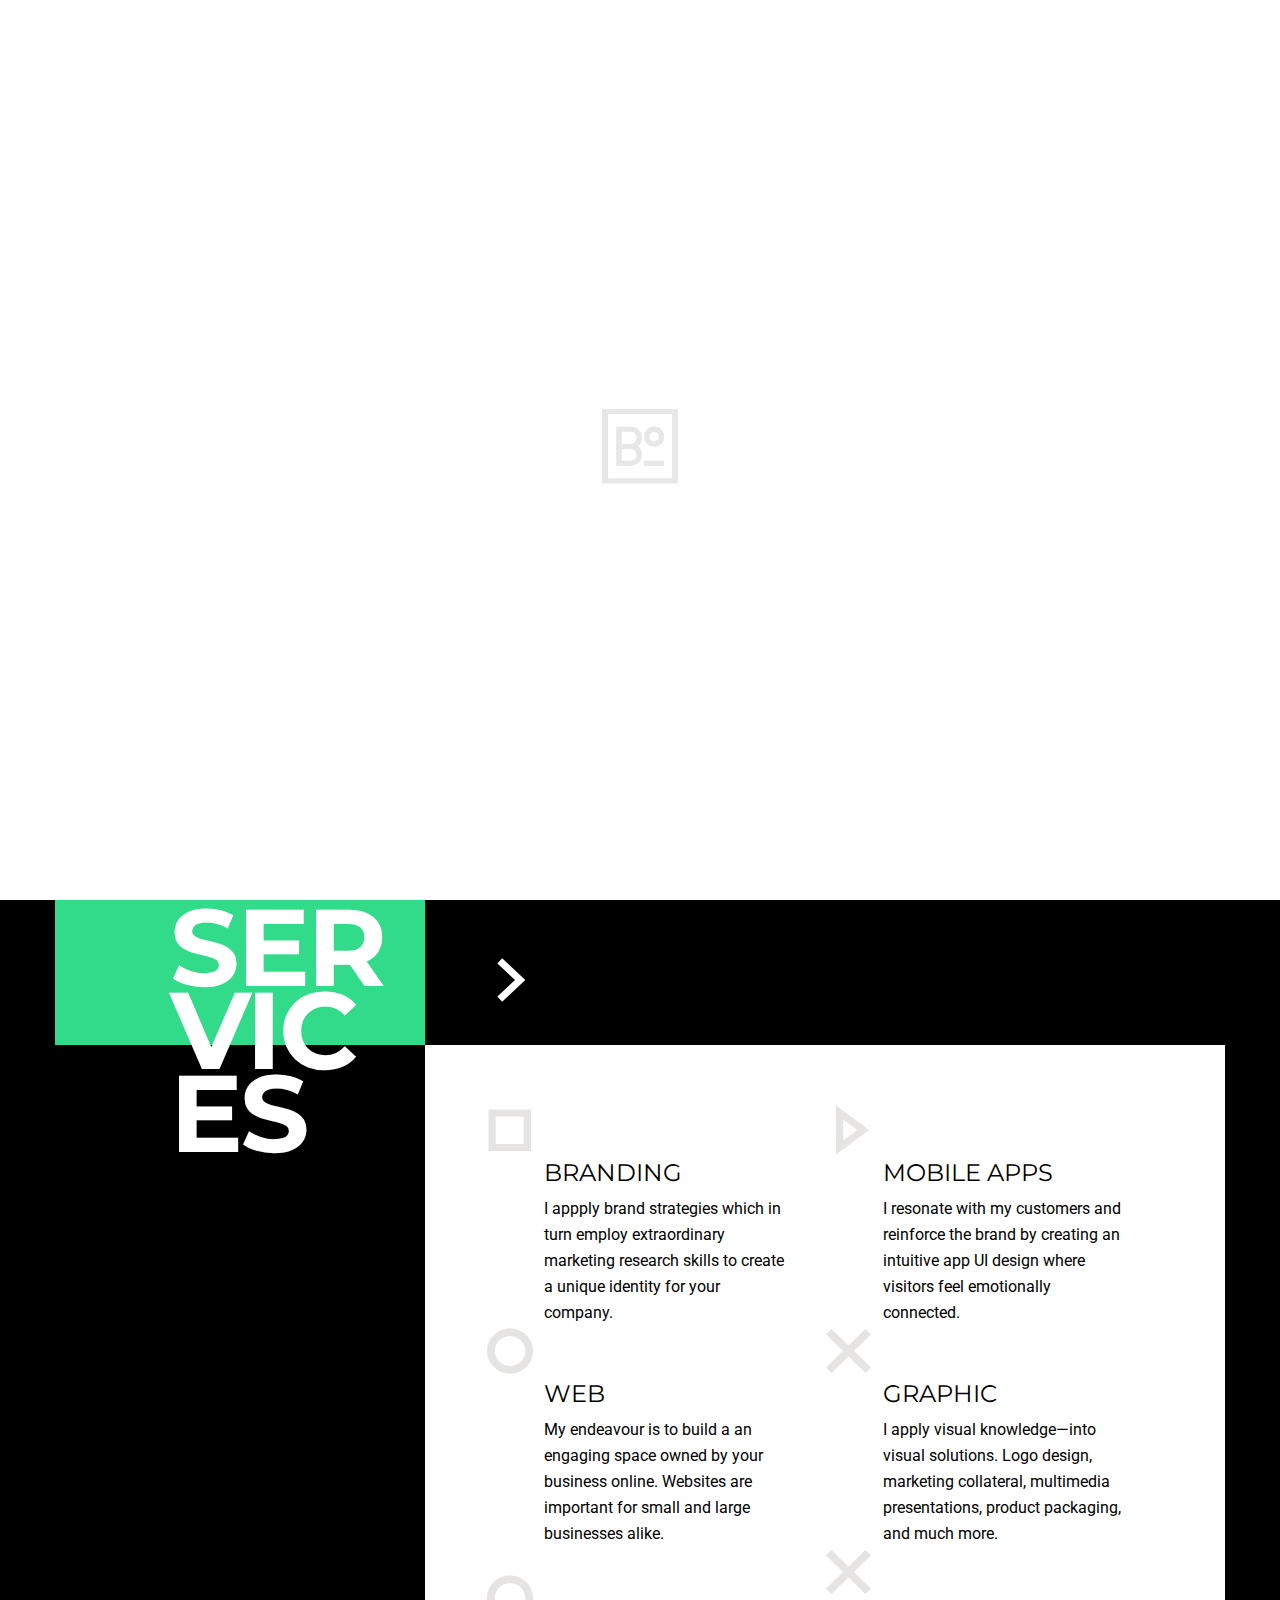
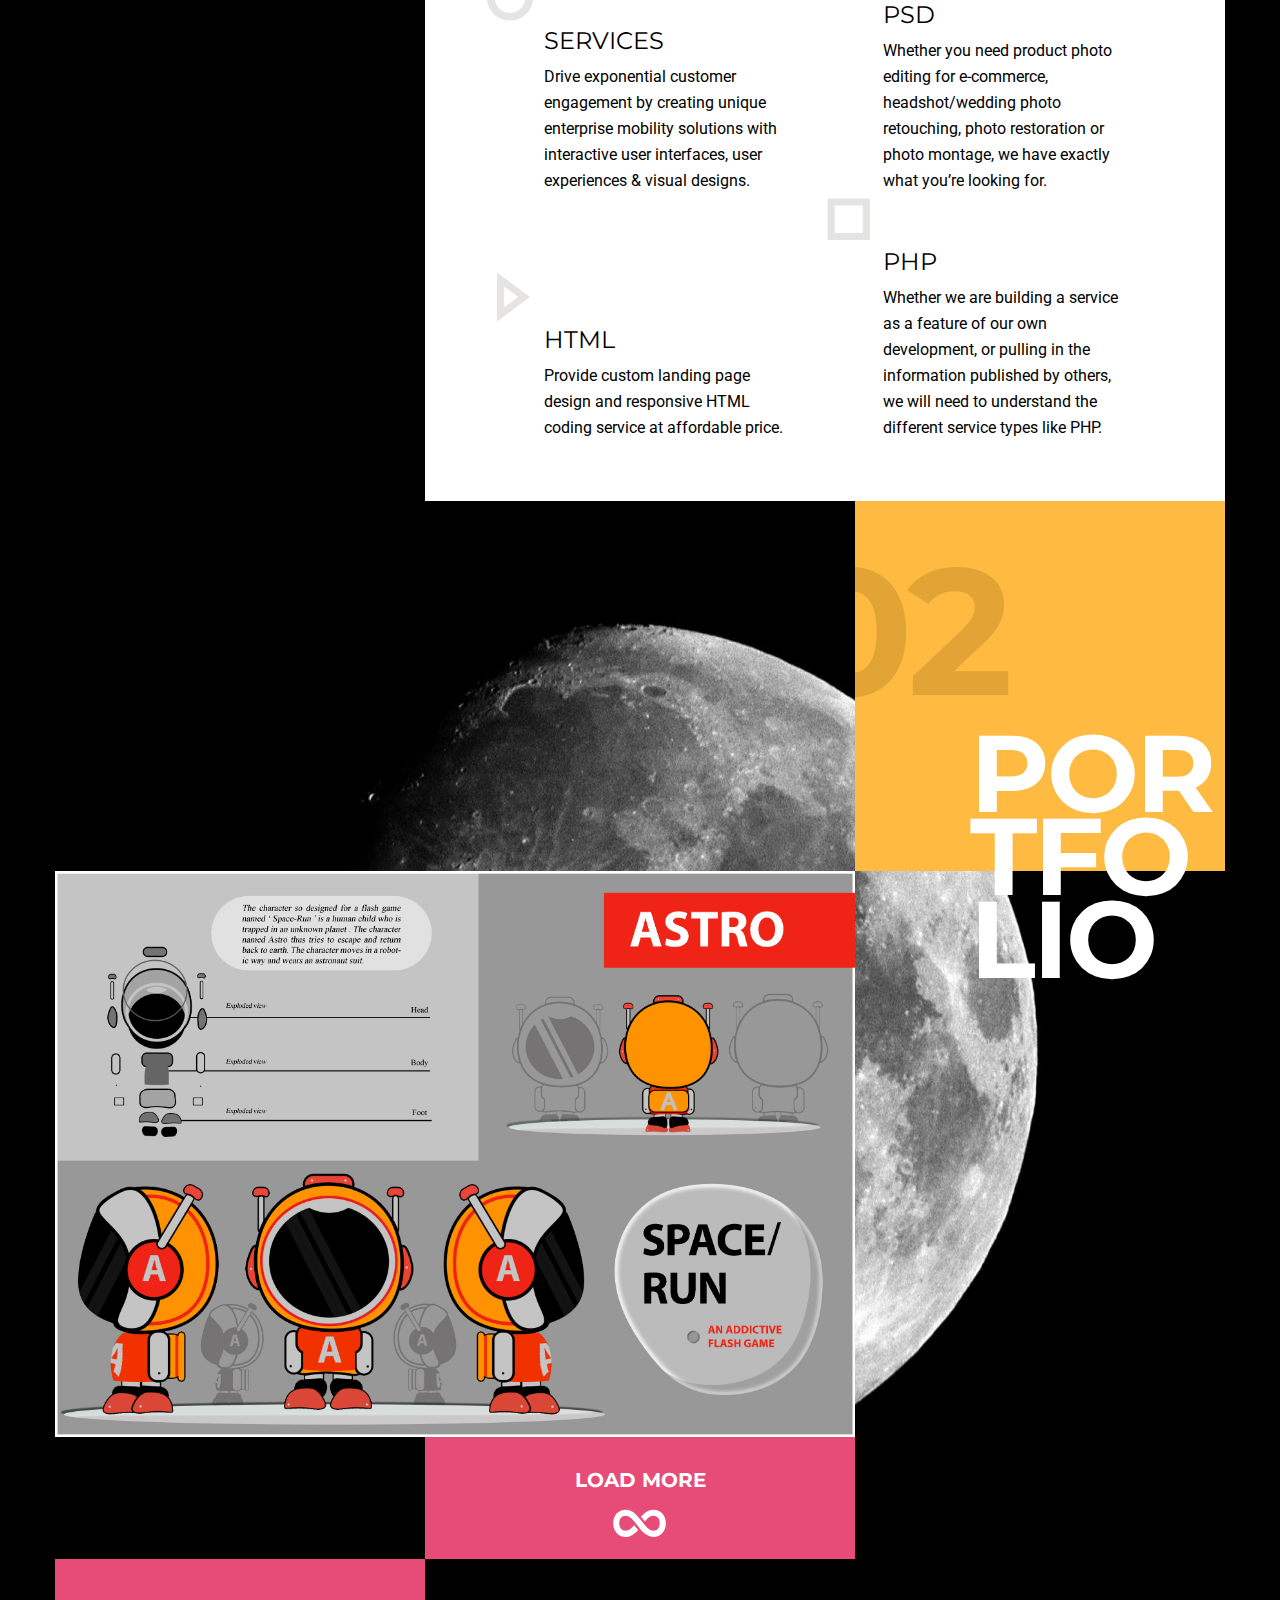
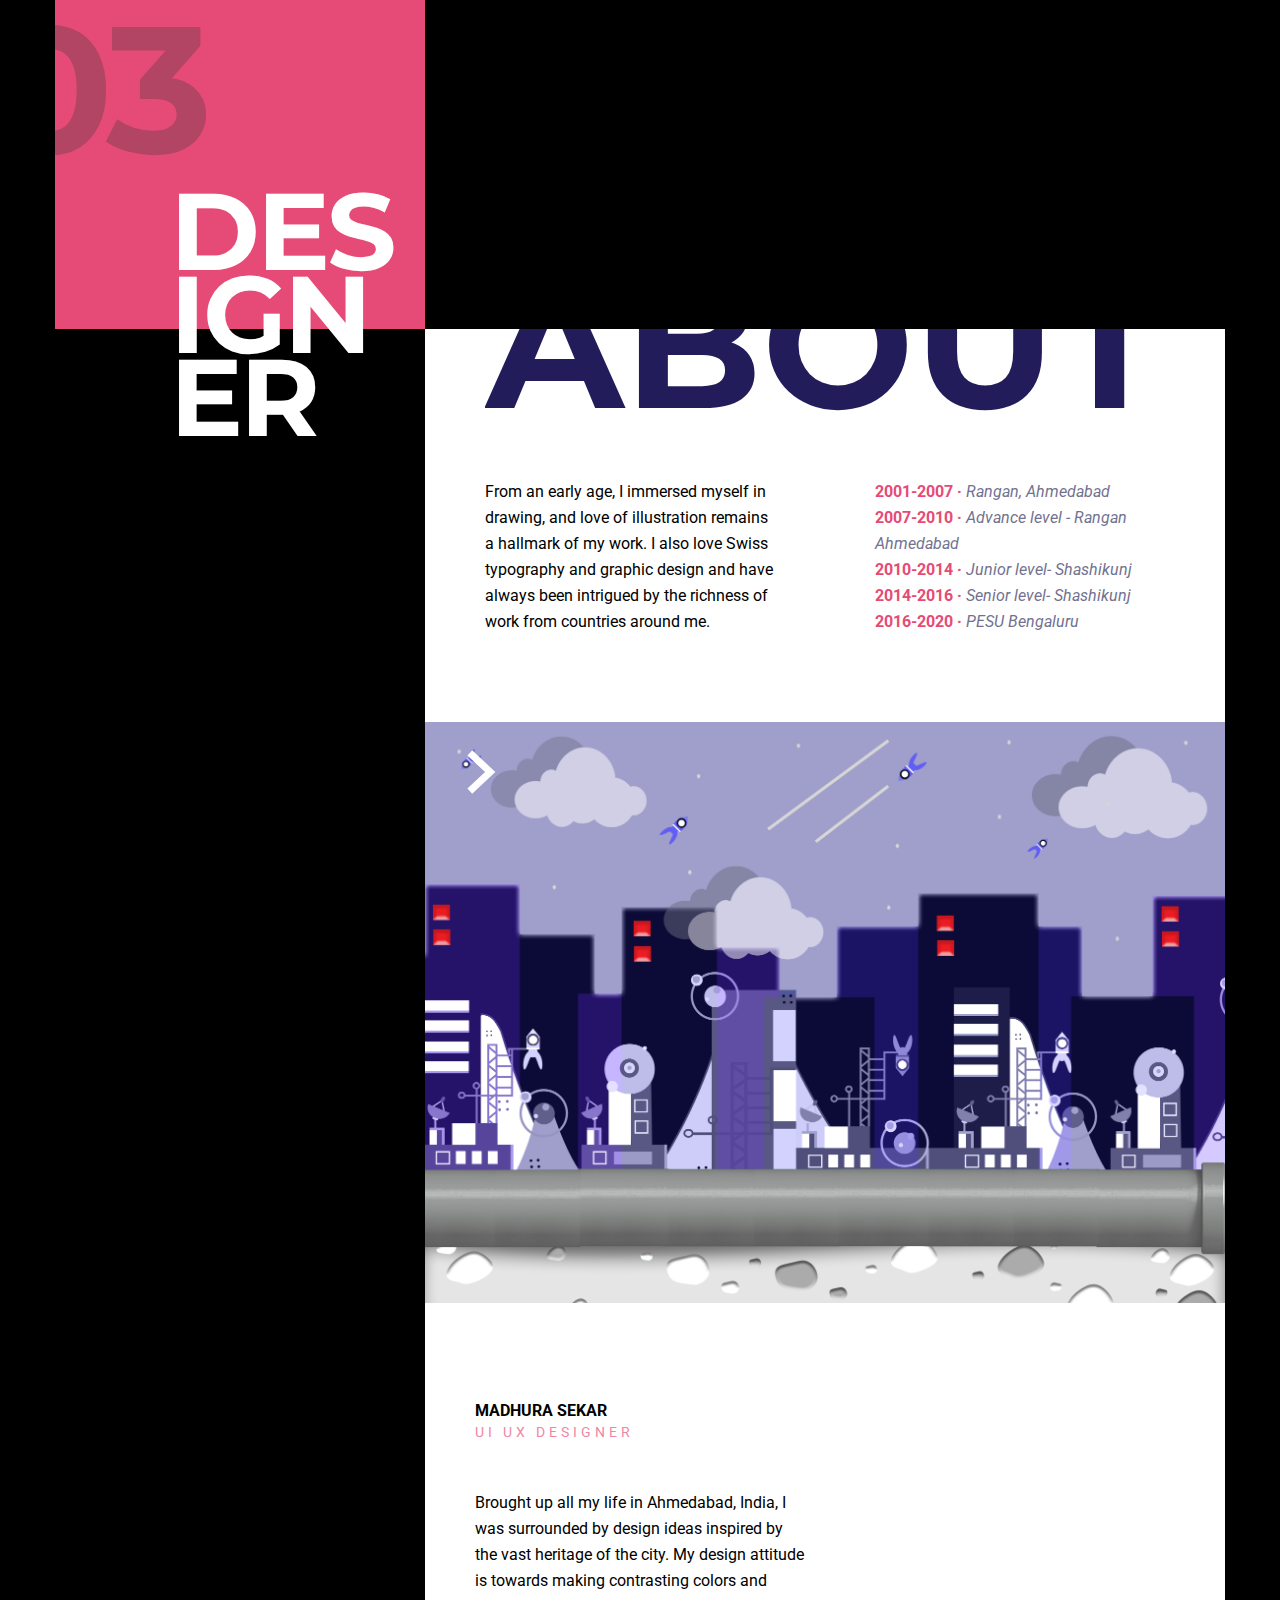
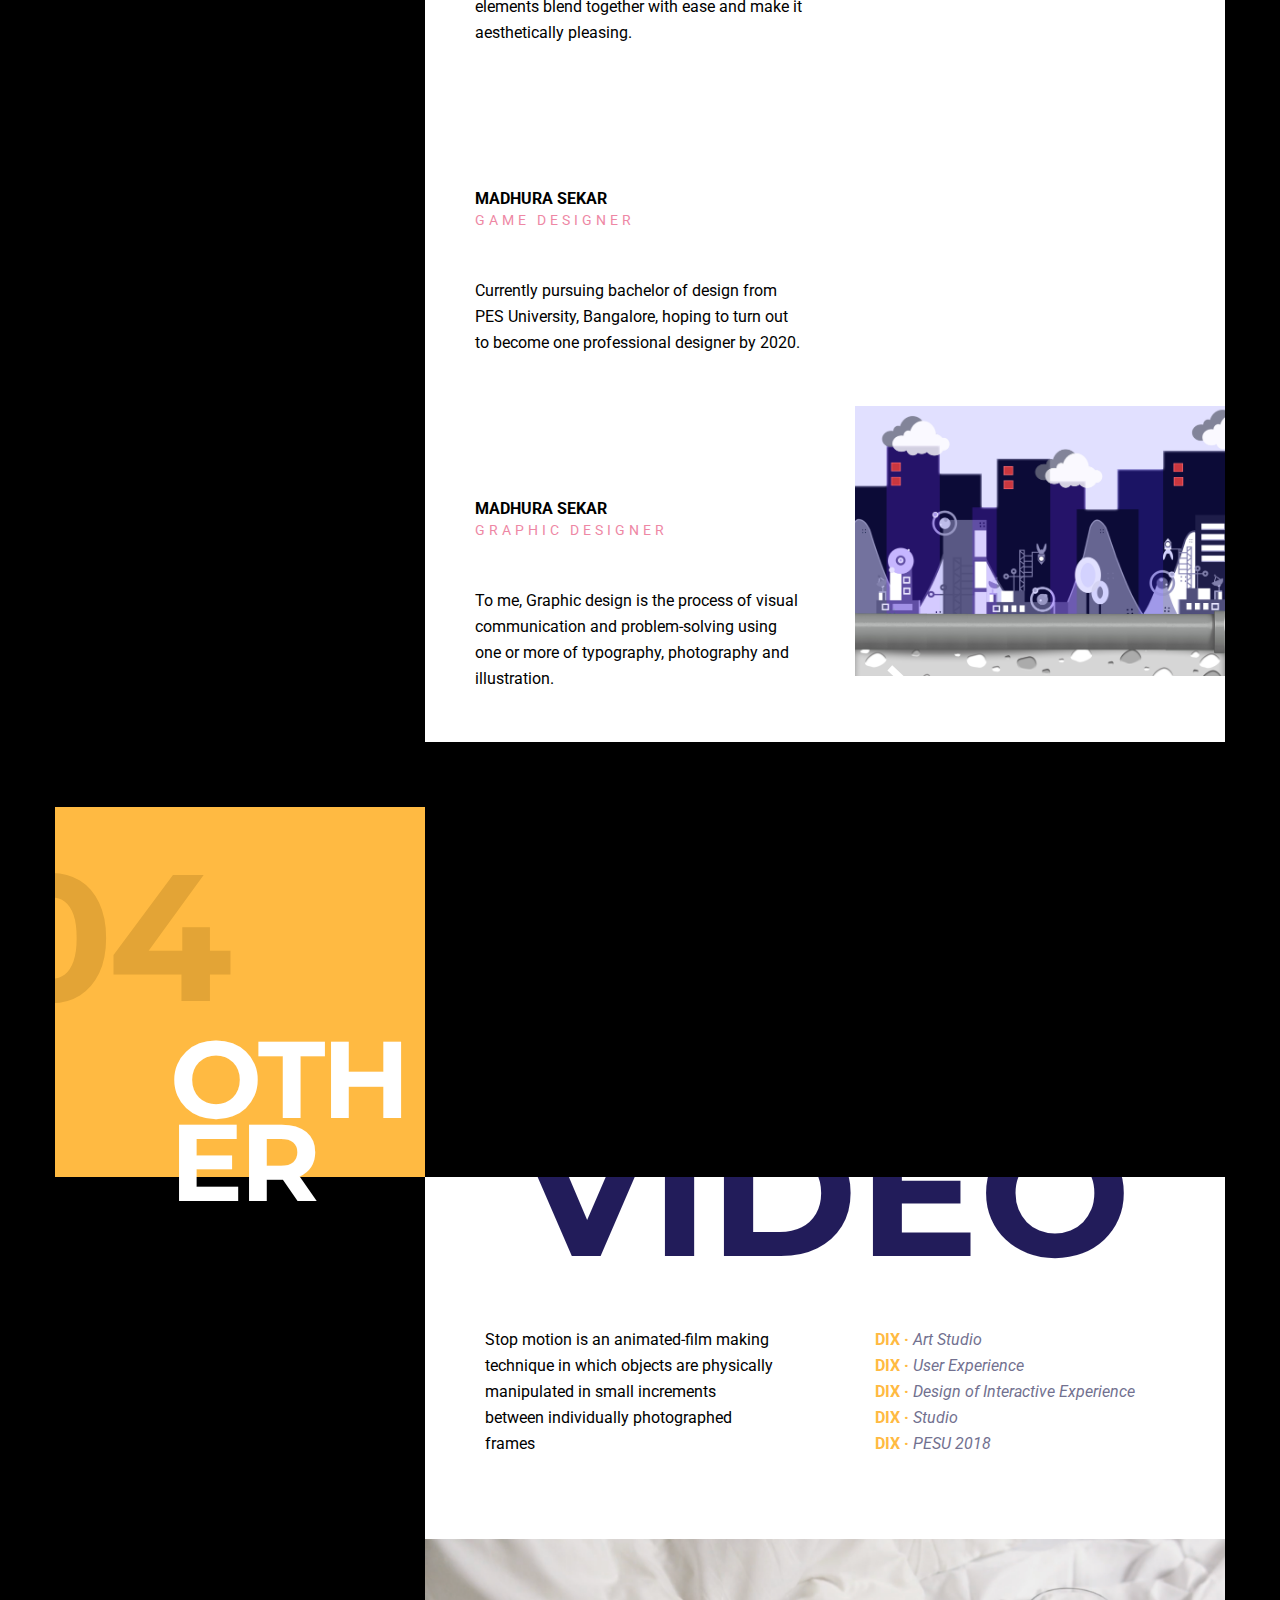
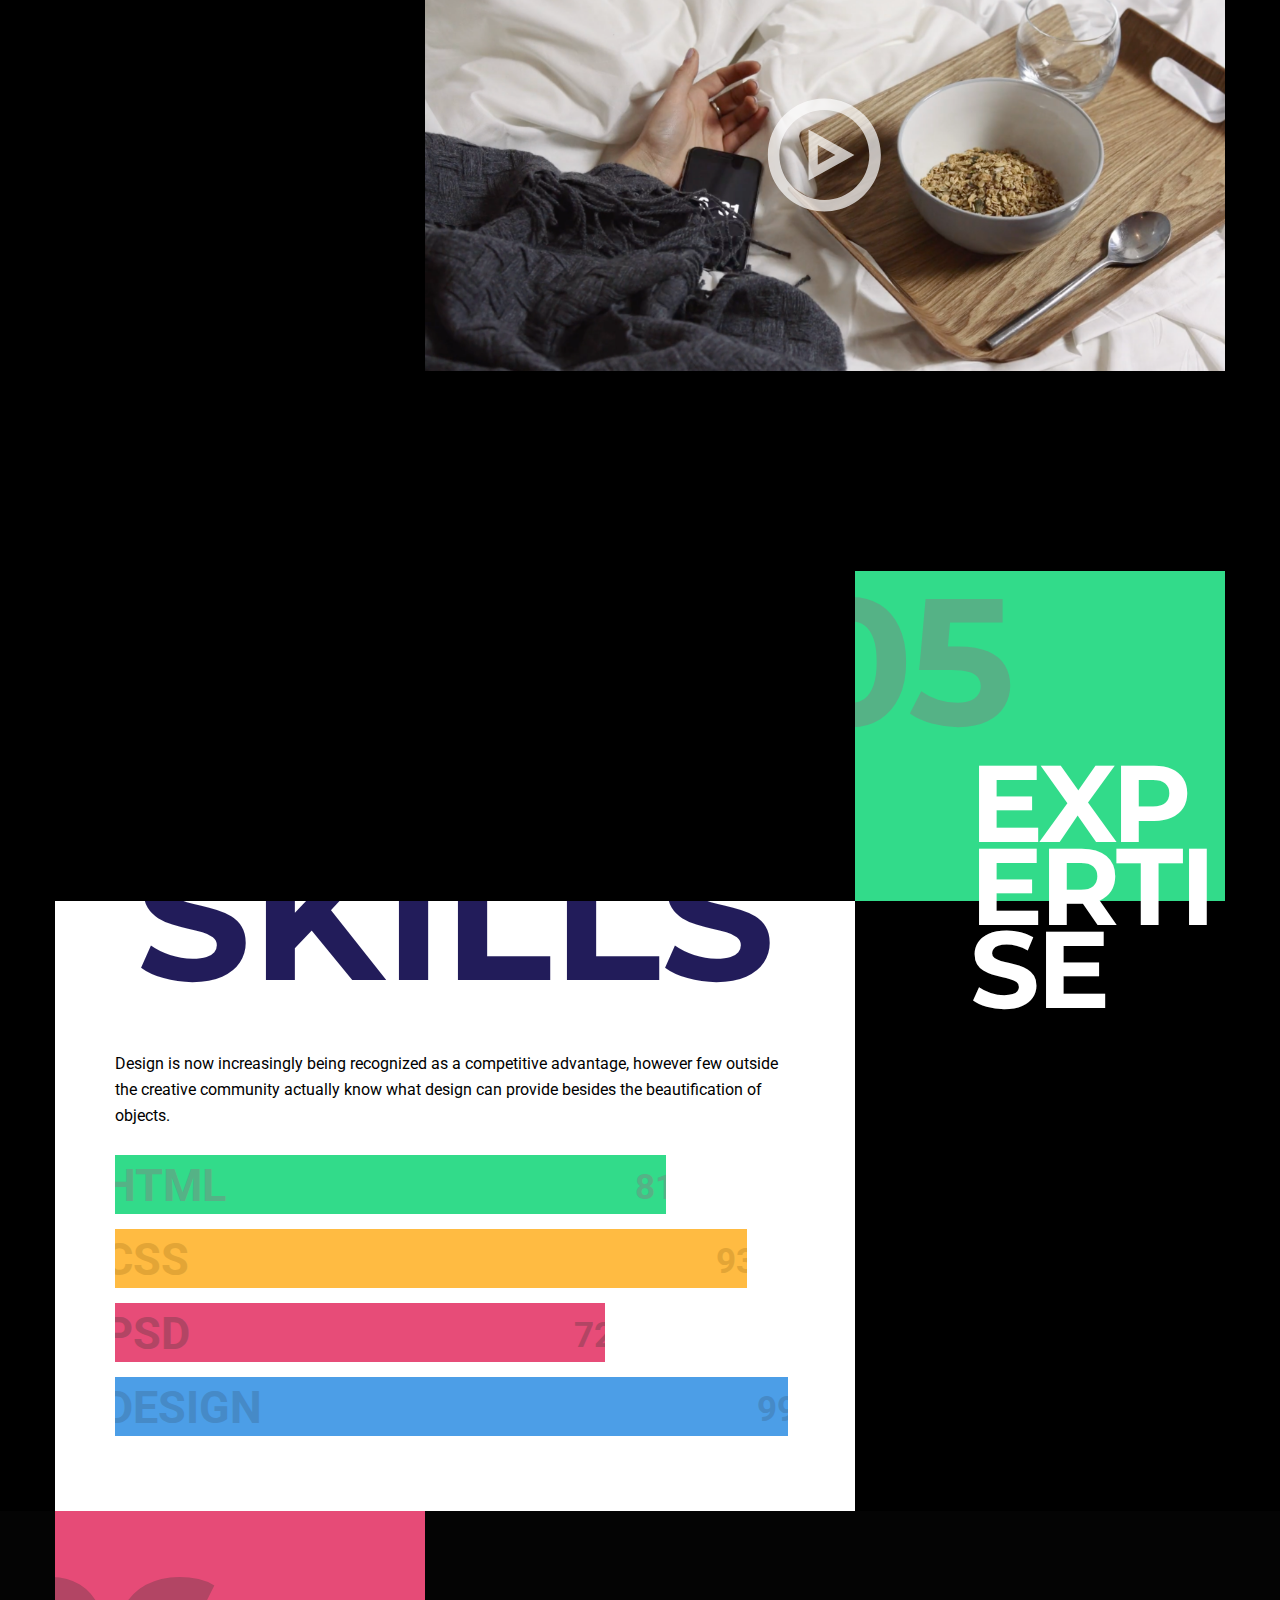
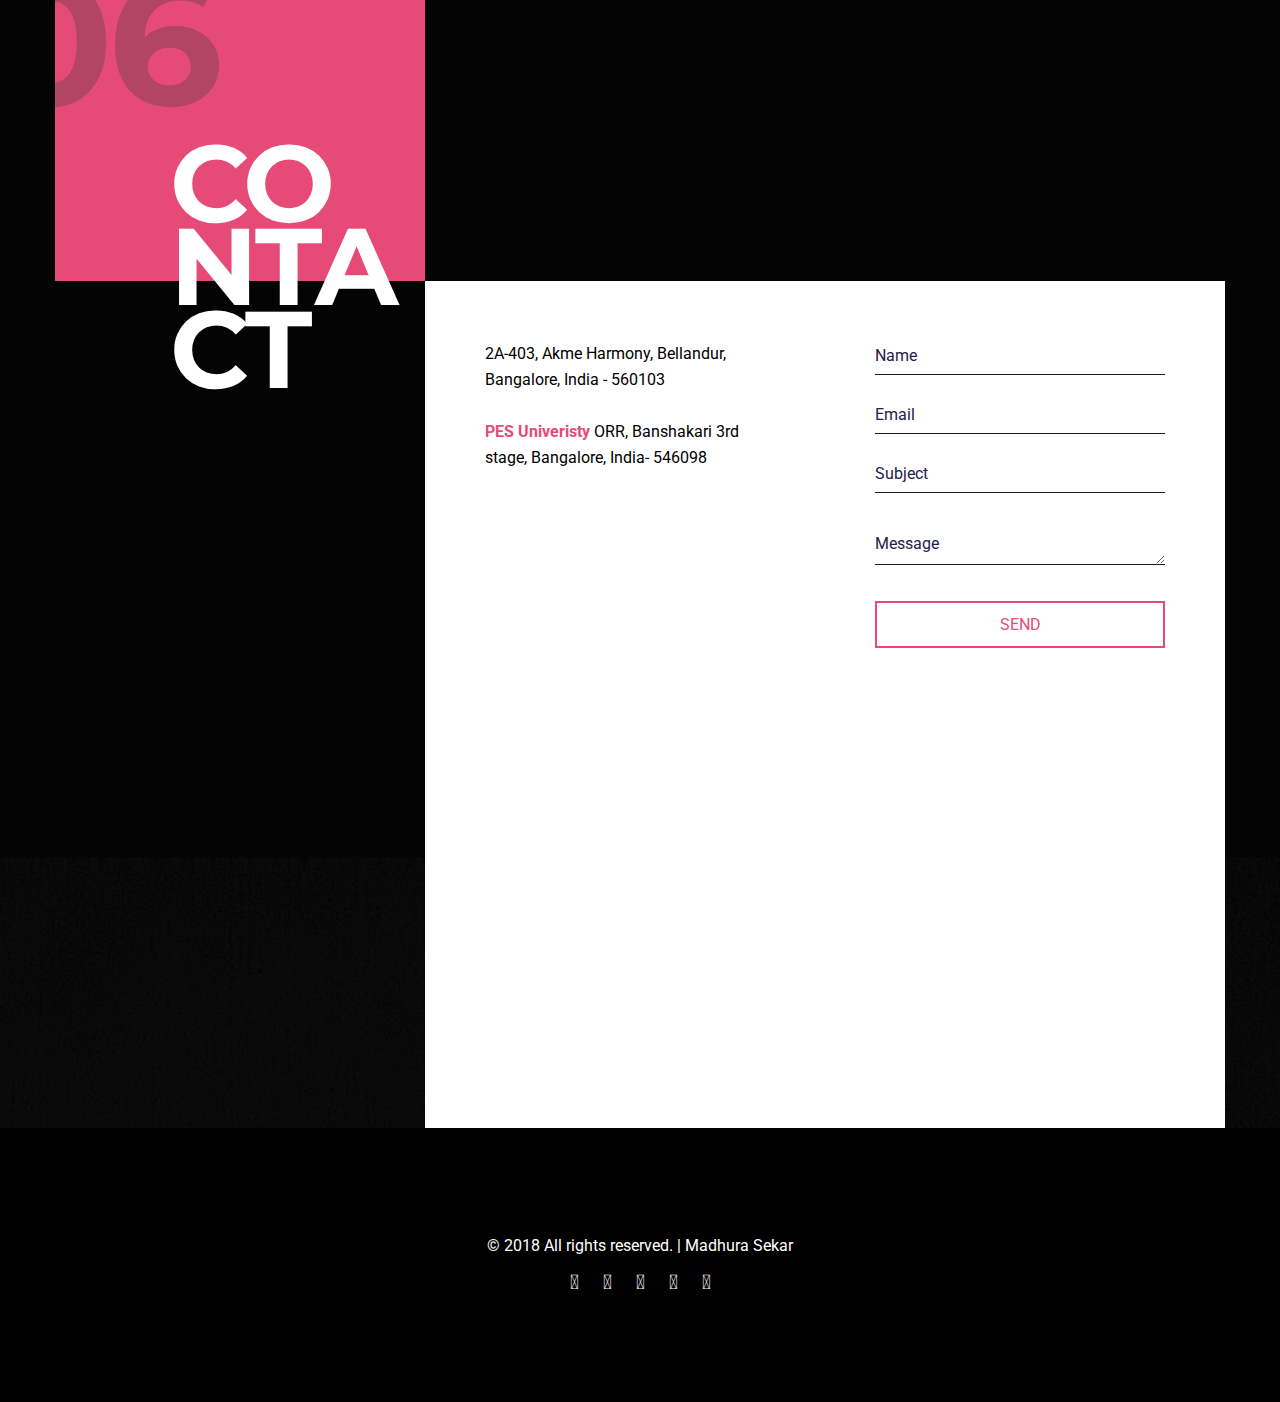
==== commit b41a9609: "n" ====
--- a/index.html
+++ b/index.html
@@ -214,7 +214,7 @@
                 <div class="mob-menu" style="color: white;">MENU</div>
                 <ul class="main-menu sm sm-clean">
                     <li><a href="#home">Home</a></li>
-                    <li><a href="#services">Service</a></li>
+                    <li><a href="#services">Services</a></li>
                     <li><a href="#portfolio">Portfolio</a></li>
                     <li><a href="#about">About</a></li>
                   
@@ -234,7 +234,7 @@
 
         <!-- Service -->
 
-        <div id="service" class="section">
+        <div id="services" class="section">
             <div class="block content-1170 center-relative">
                 <div class="section-title-holder left">
                     <div class="section-num">
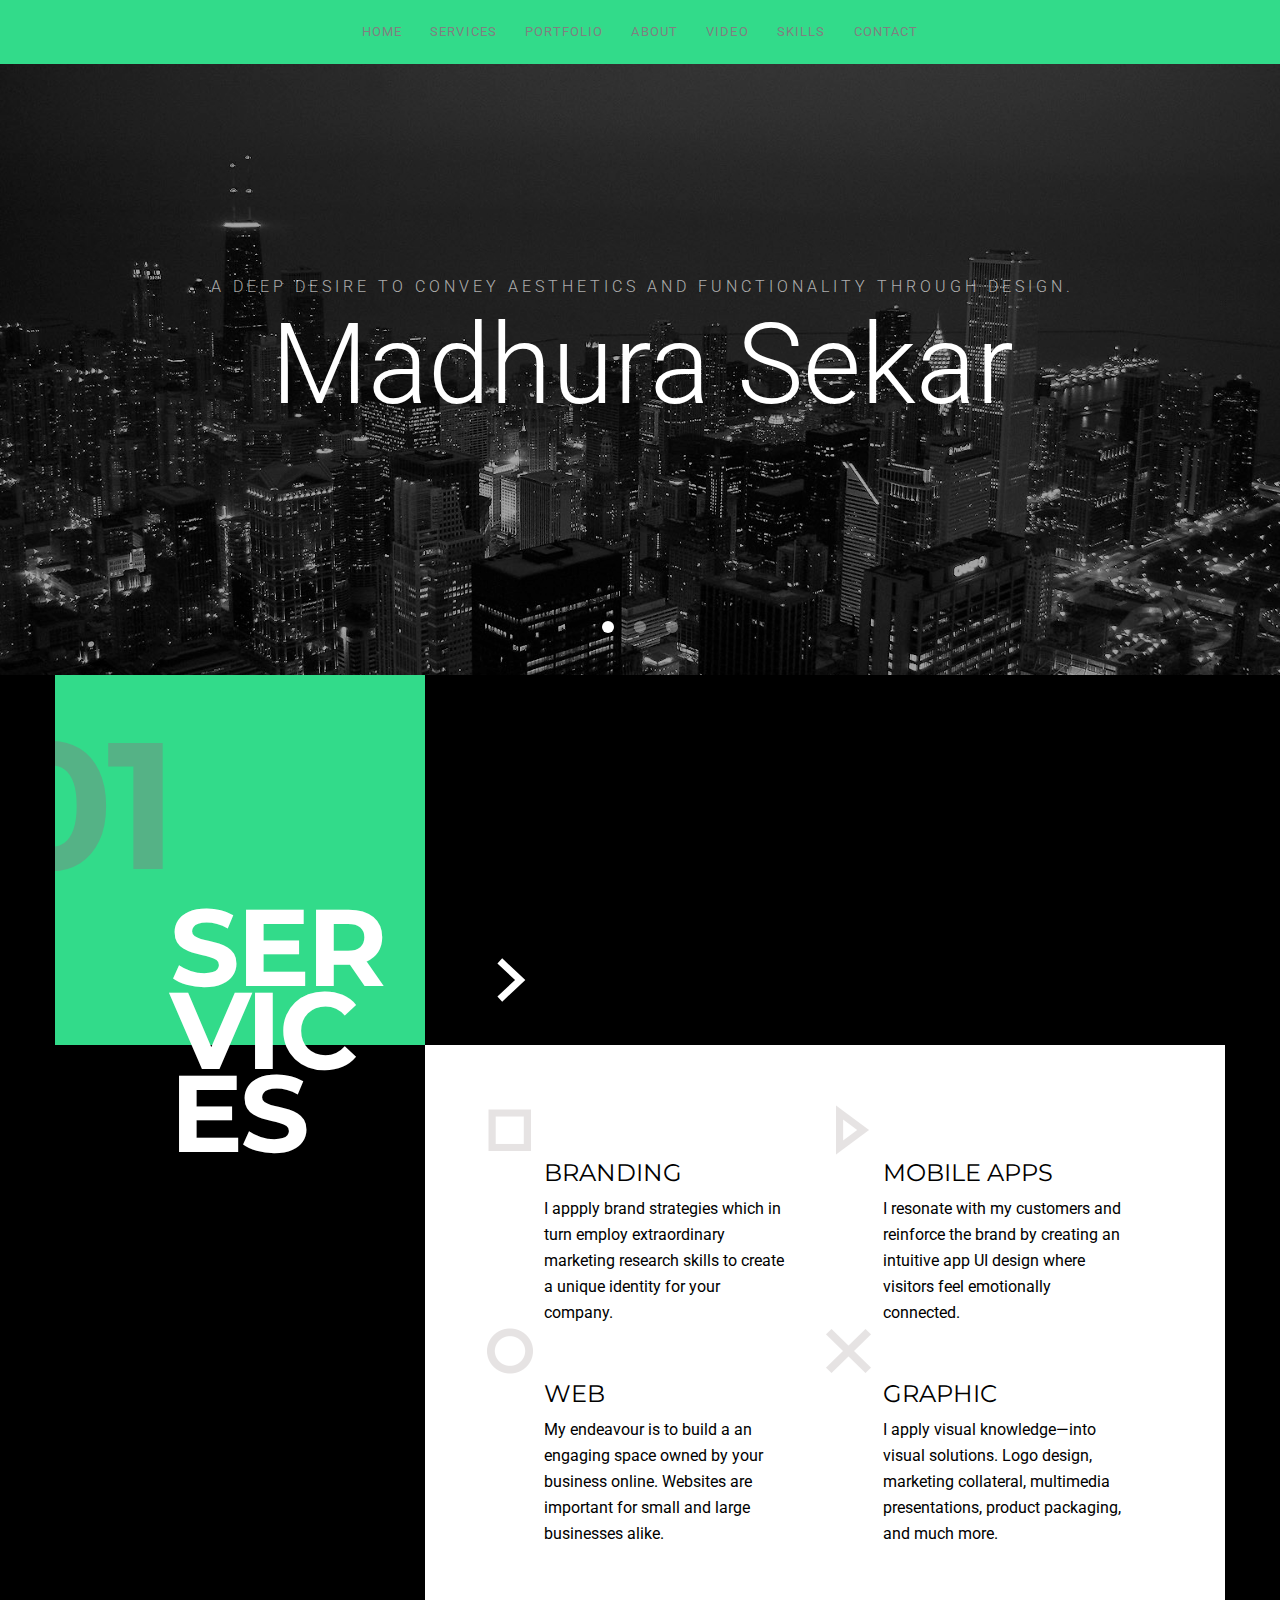
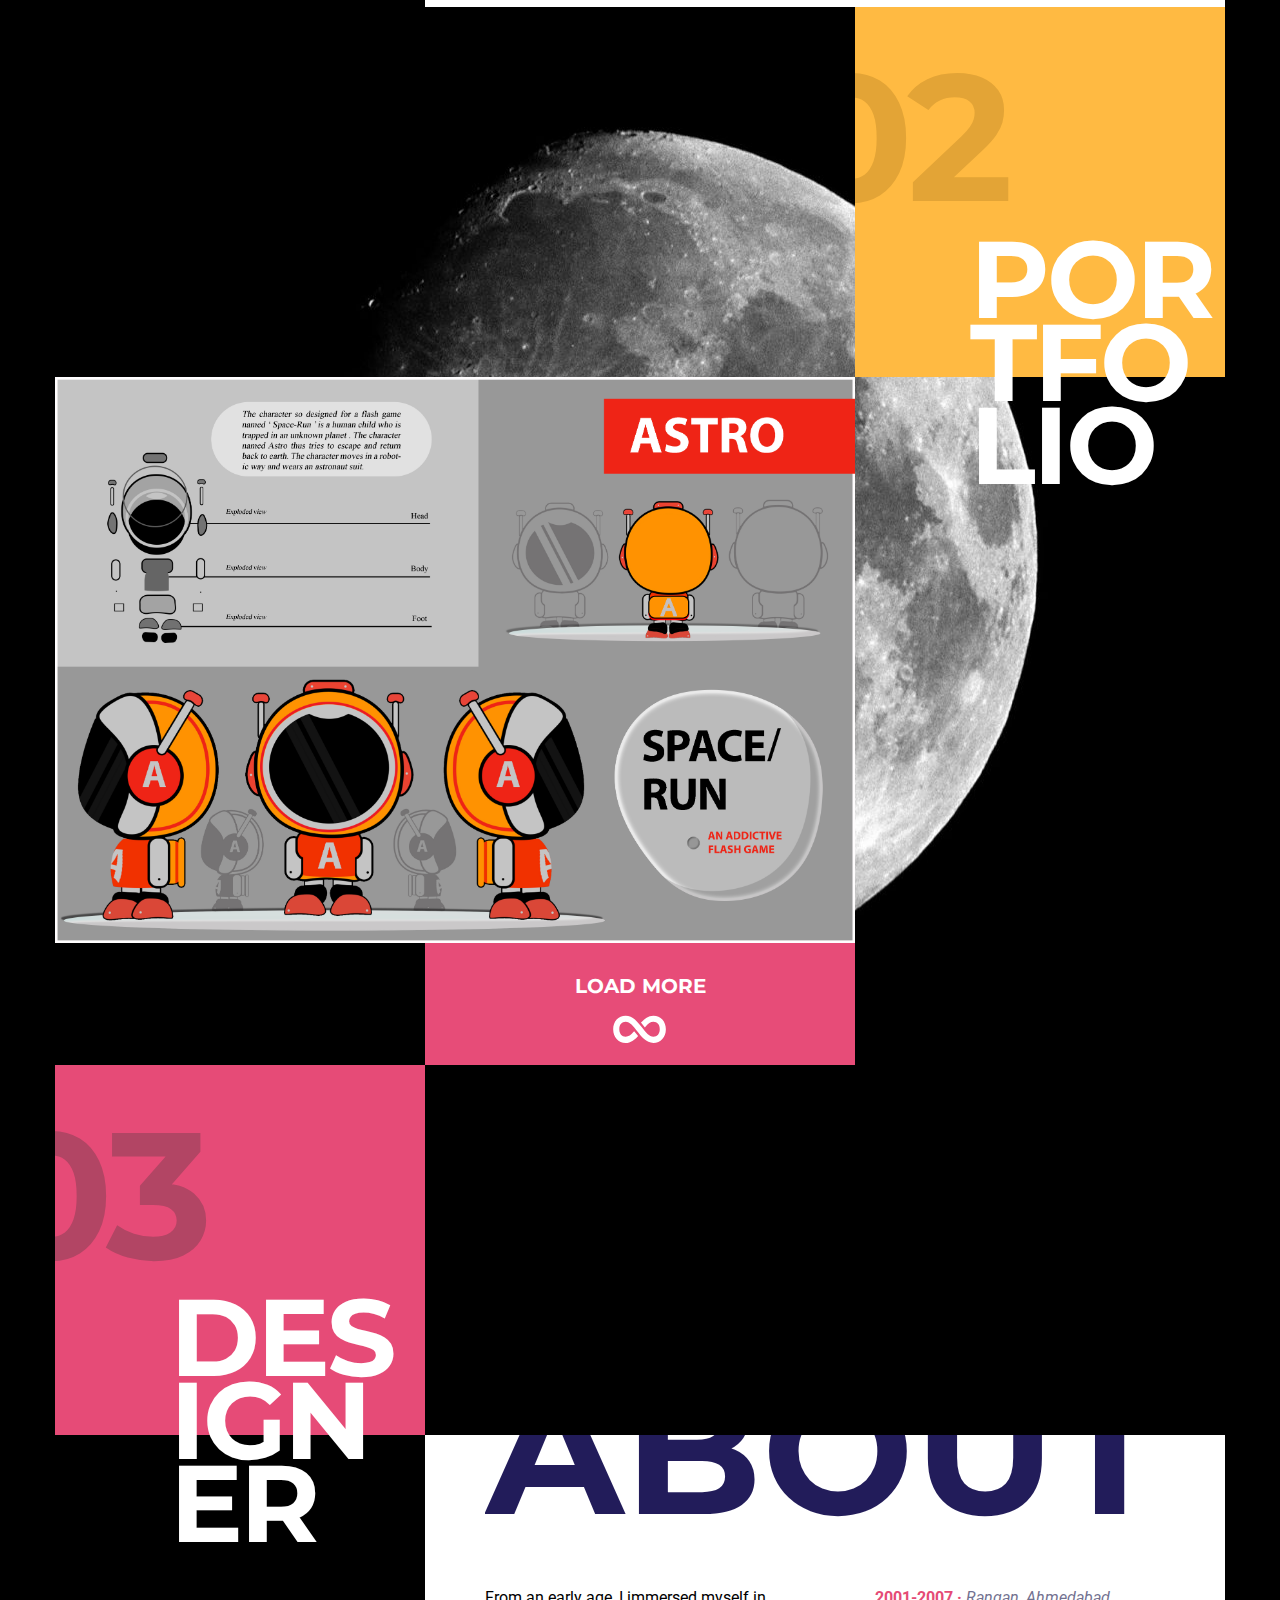
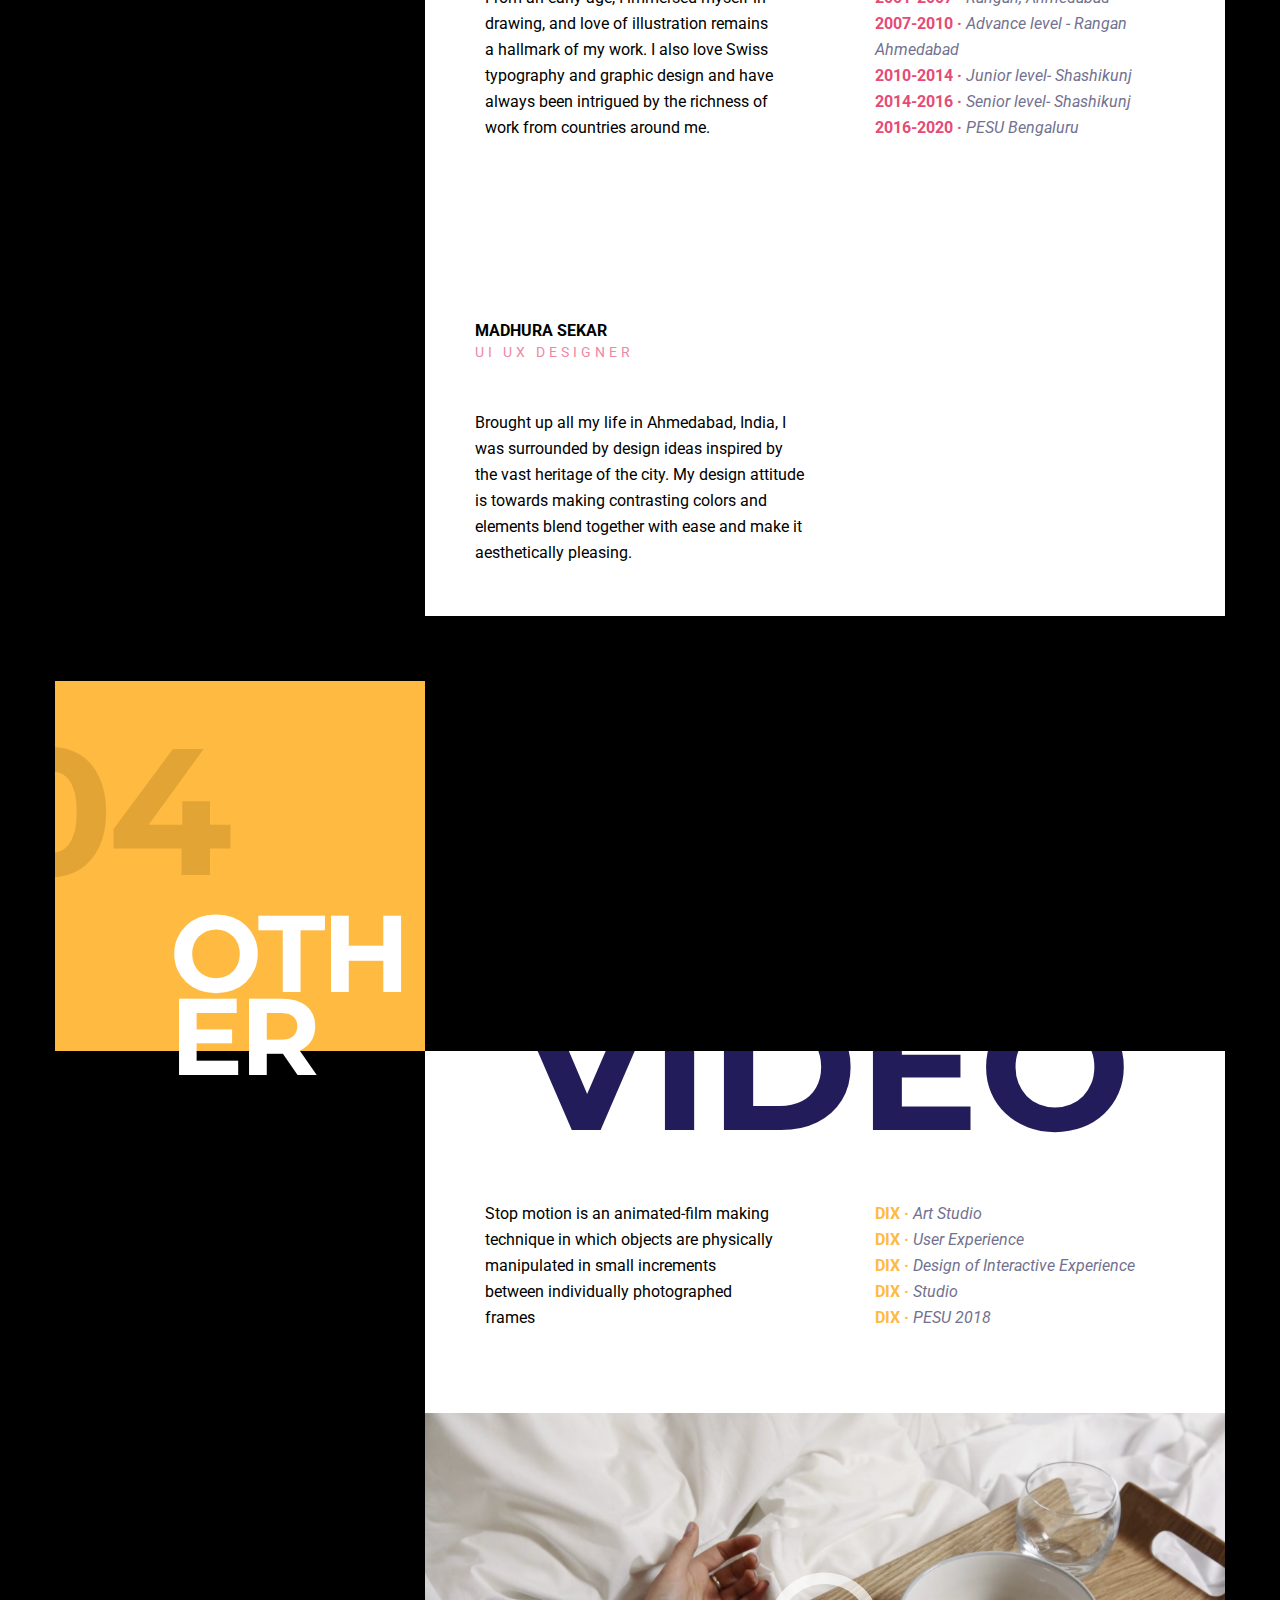
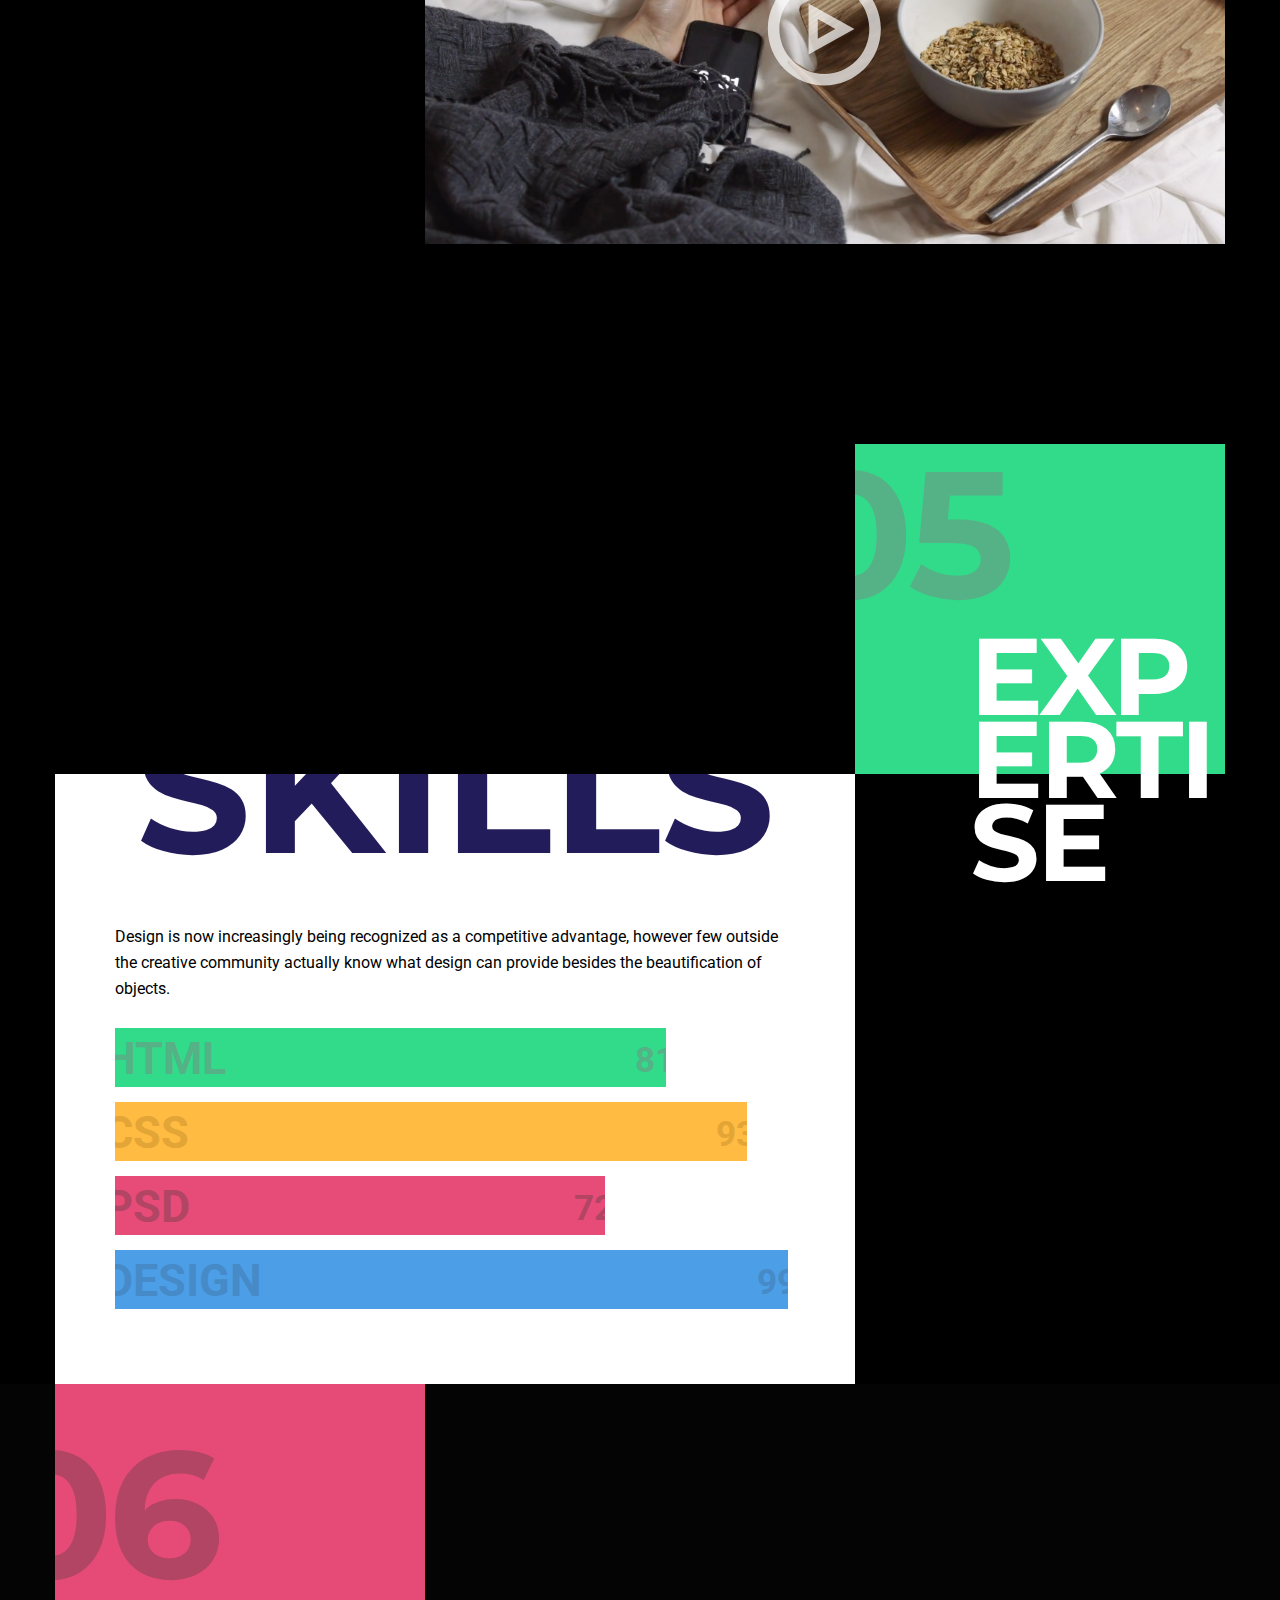
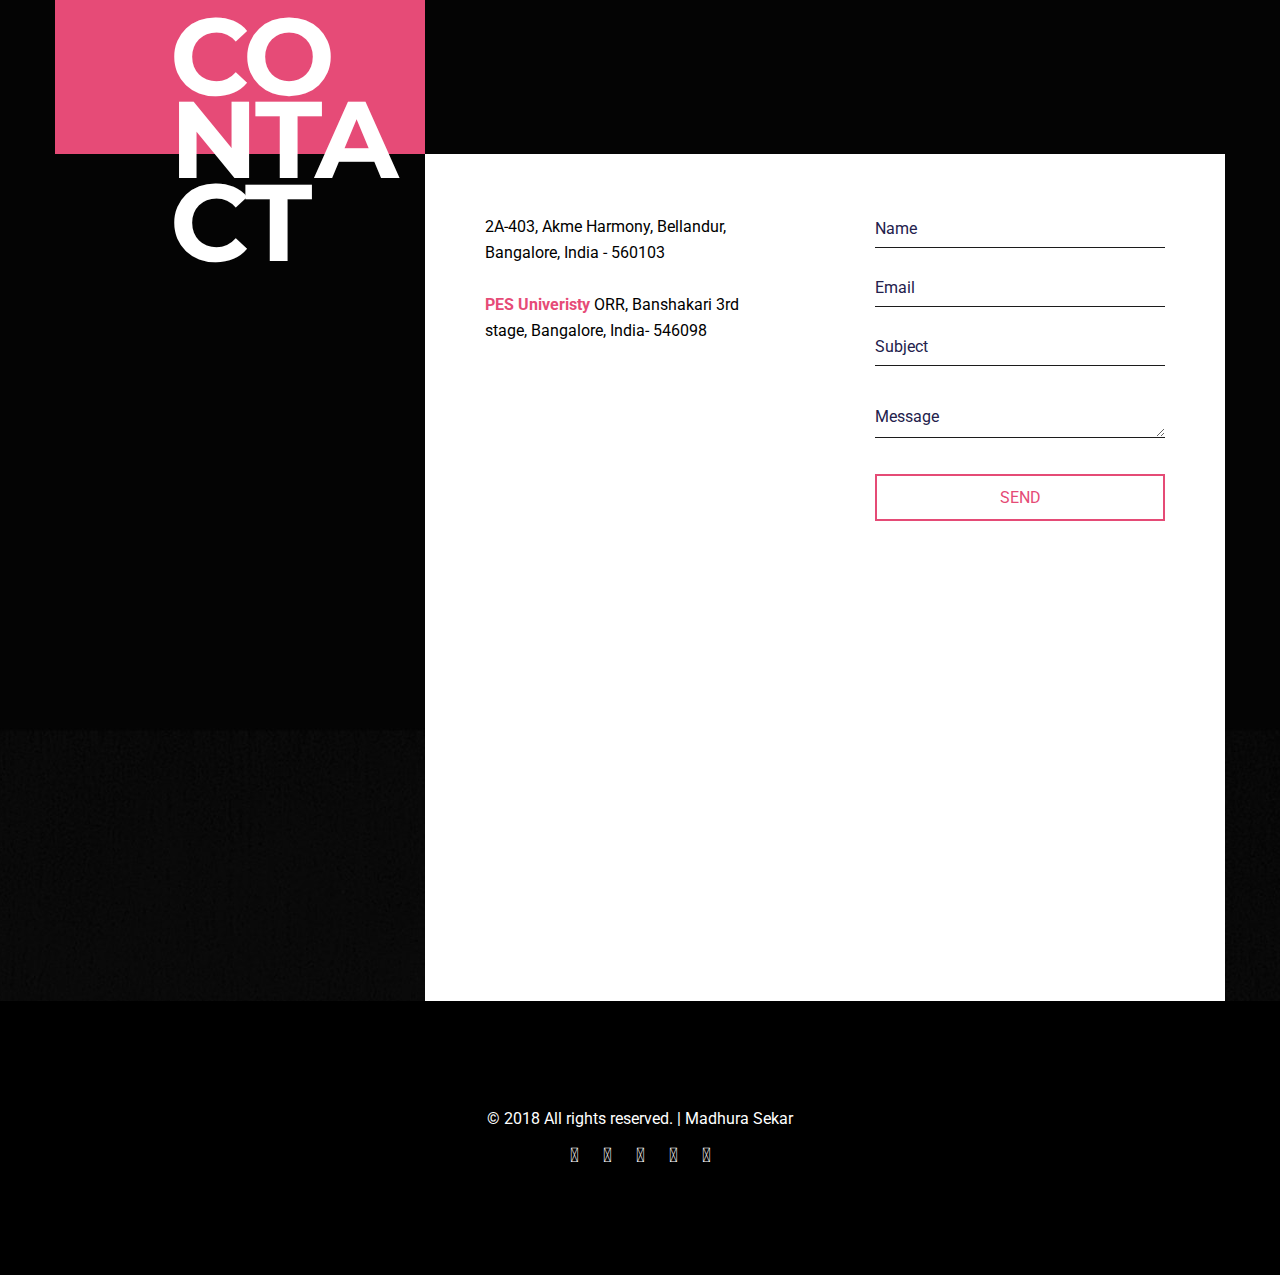
==== commit 9be34f2c: "s" ====
--- a/index.html
+++ b/index.html
@@ -240,7 +240,7 @@
                     <div class="section-num">
                         <span>01</span>
                     </div>
-                    <h2 class="entry-title">Services</h2>
+                    <h2 class="entry-title">Servic es</h2>
                 </div>
                 <div class="section-content-holder right">
                     <div class="content-wrapper">
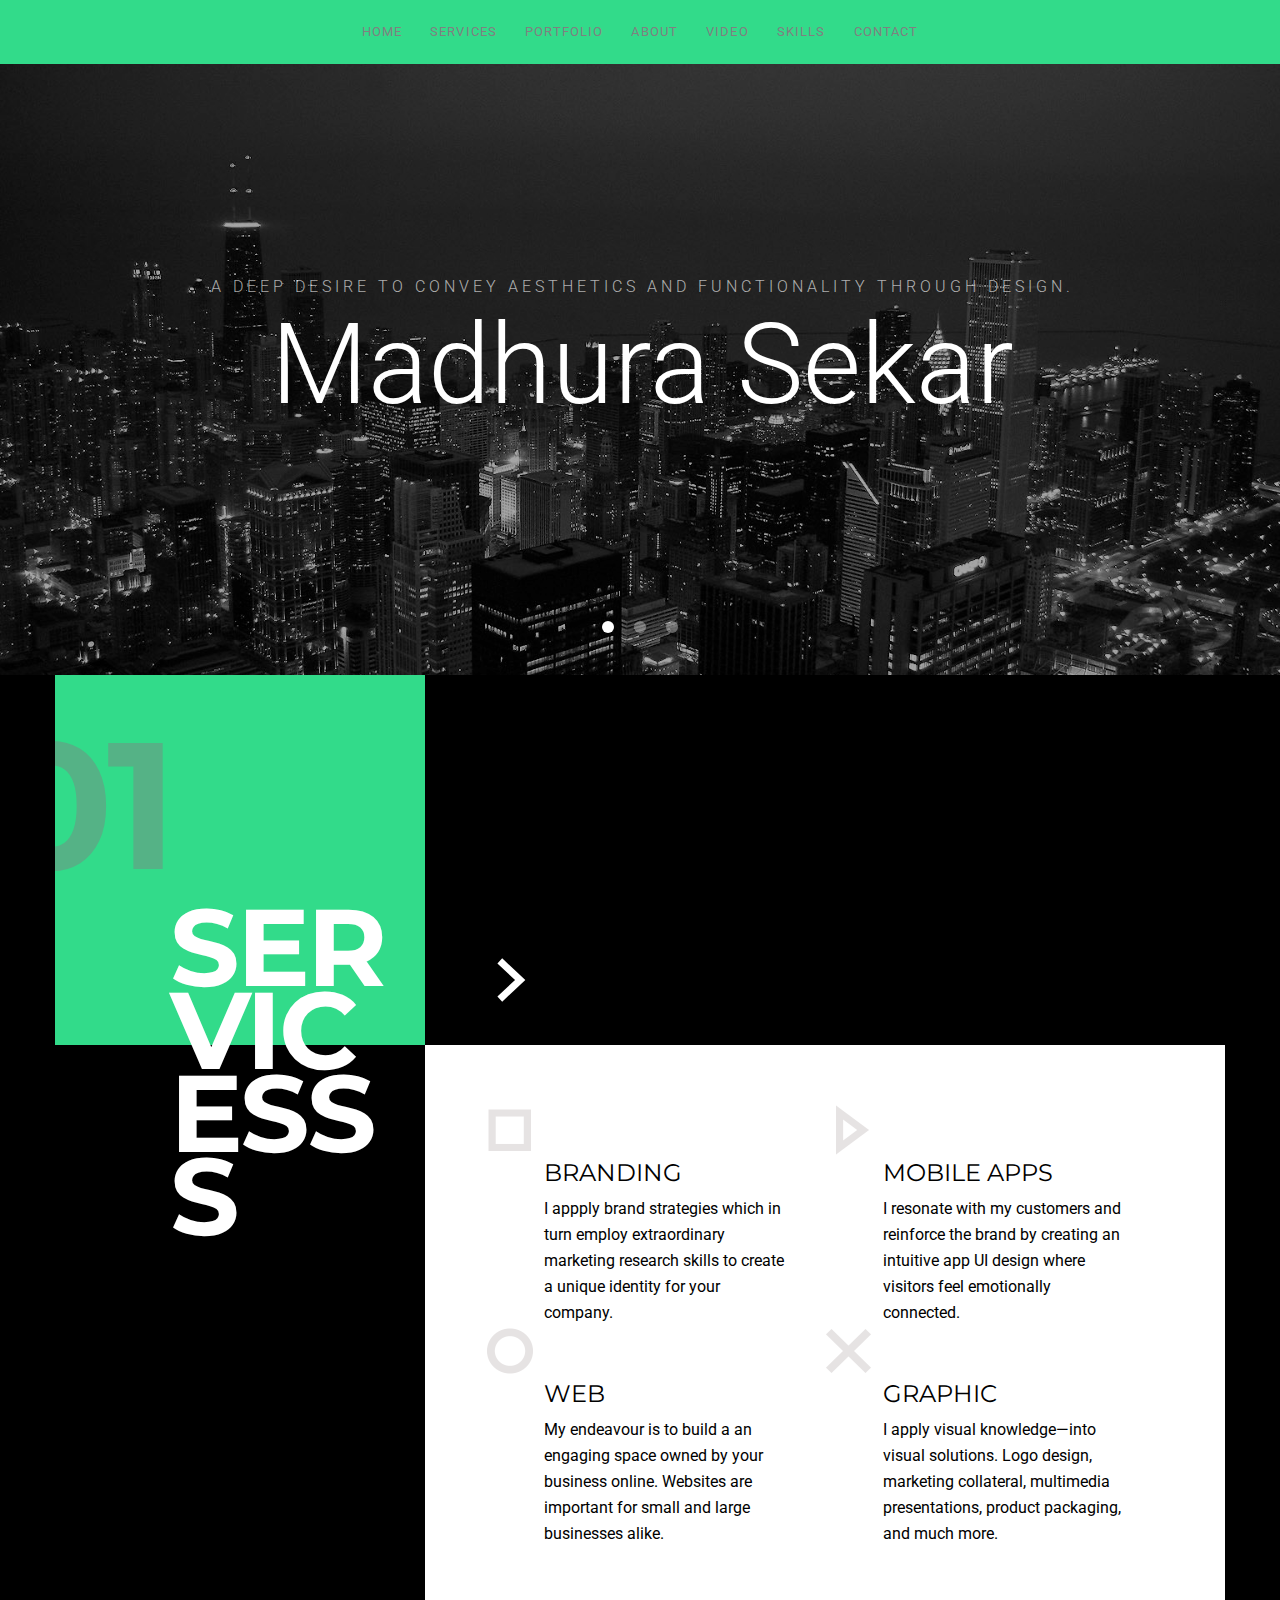
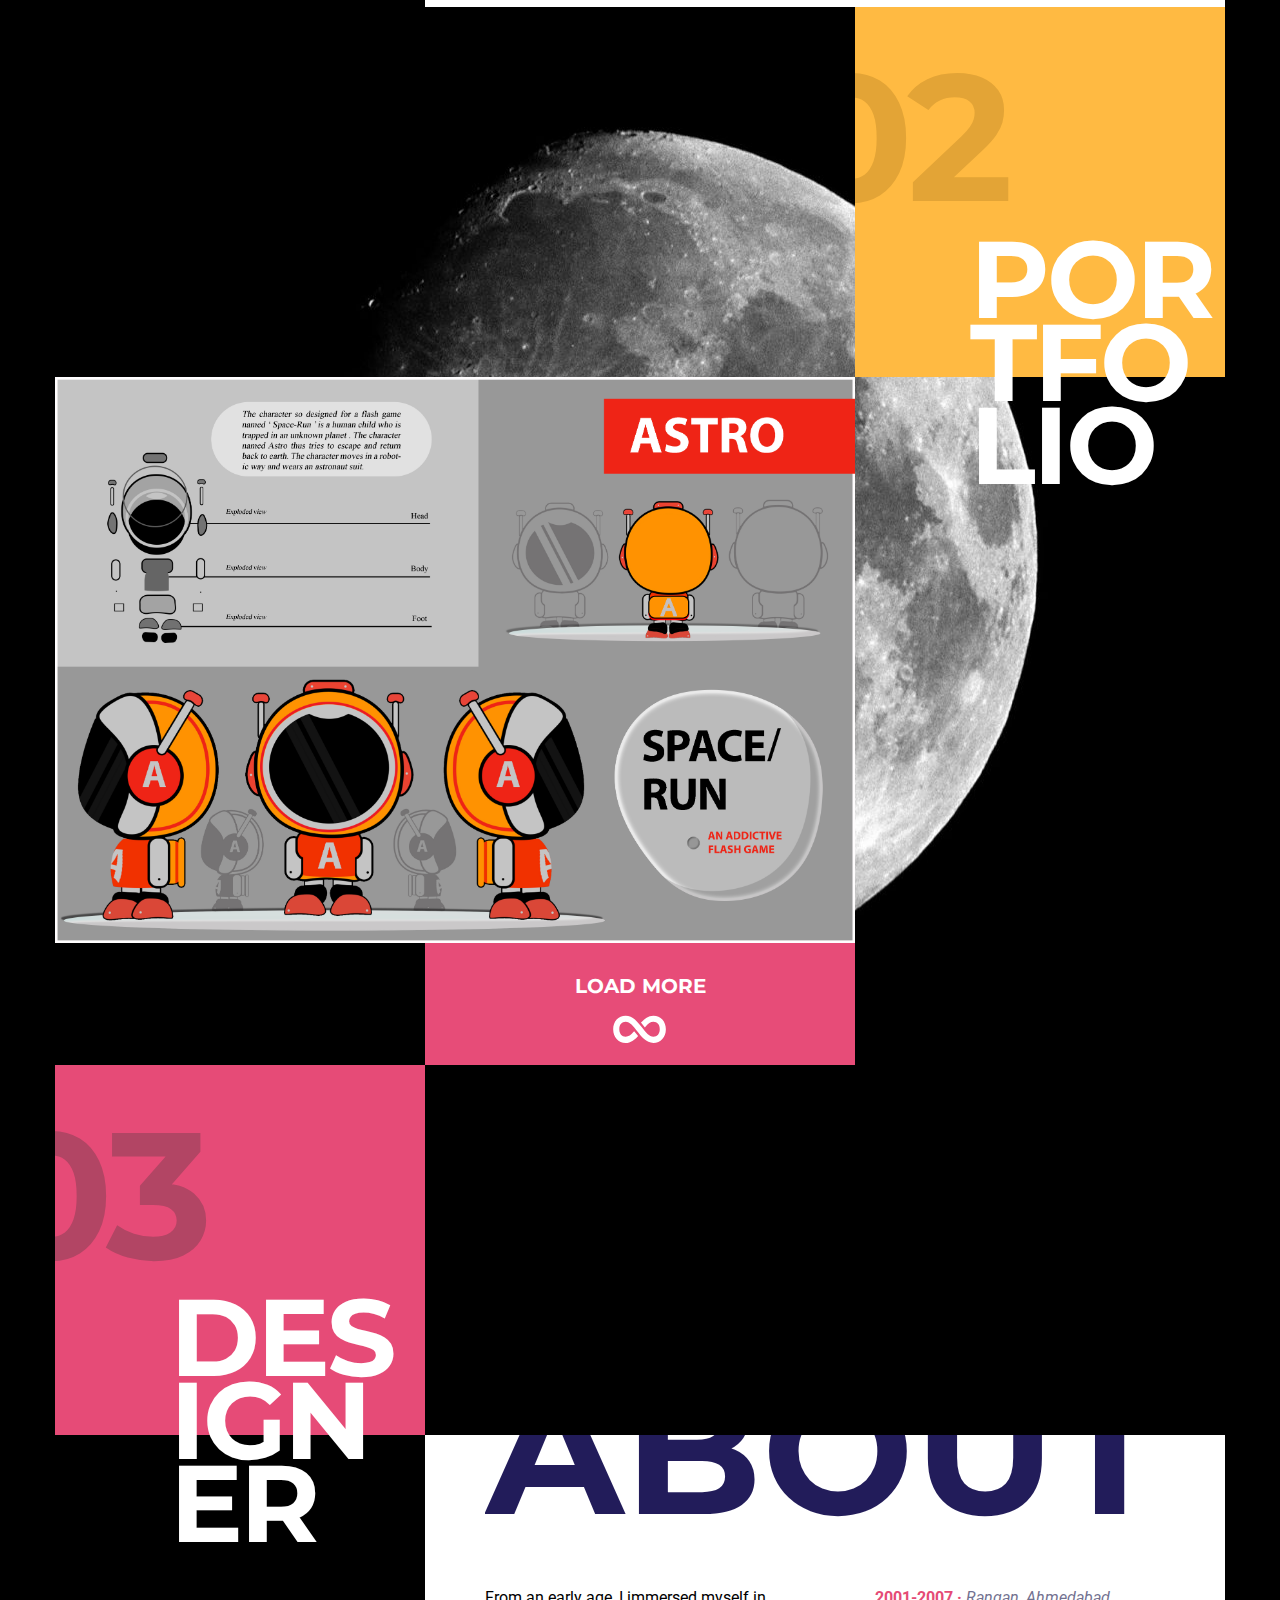
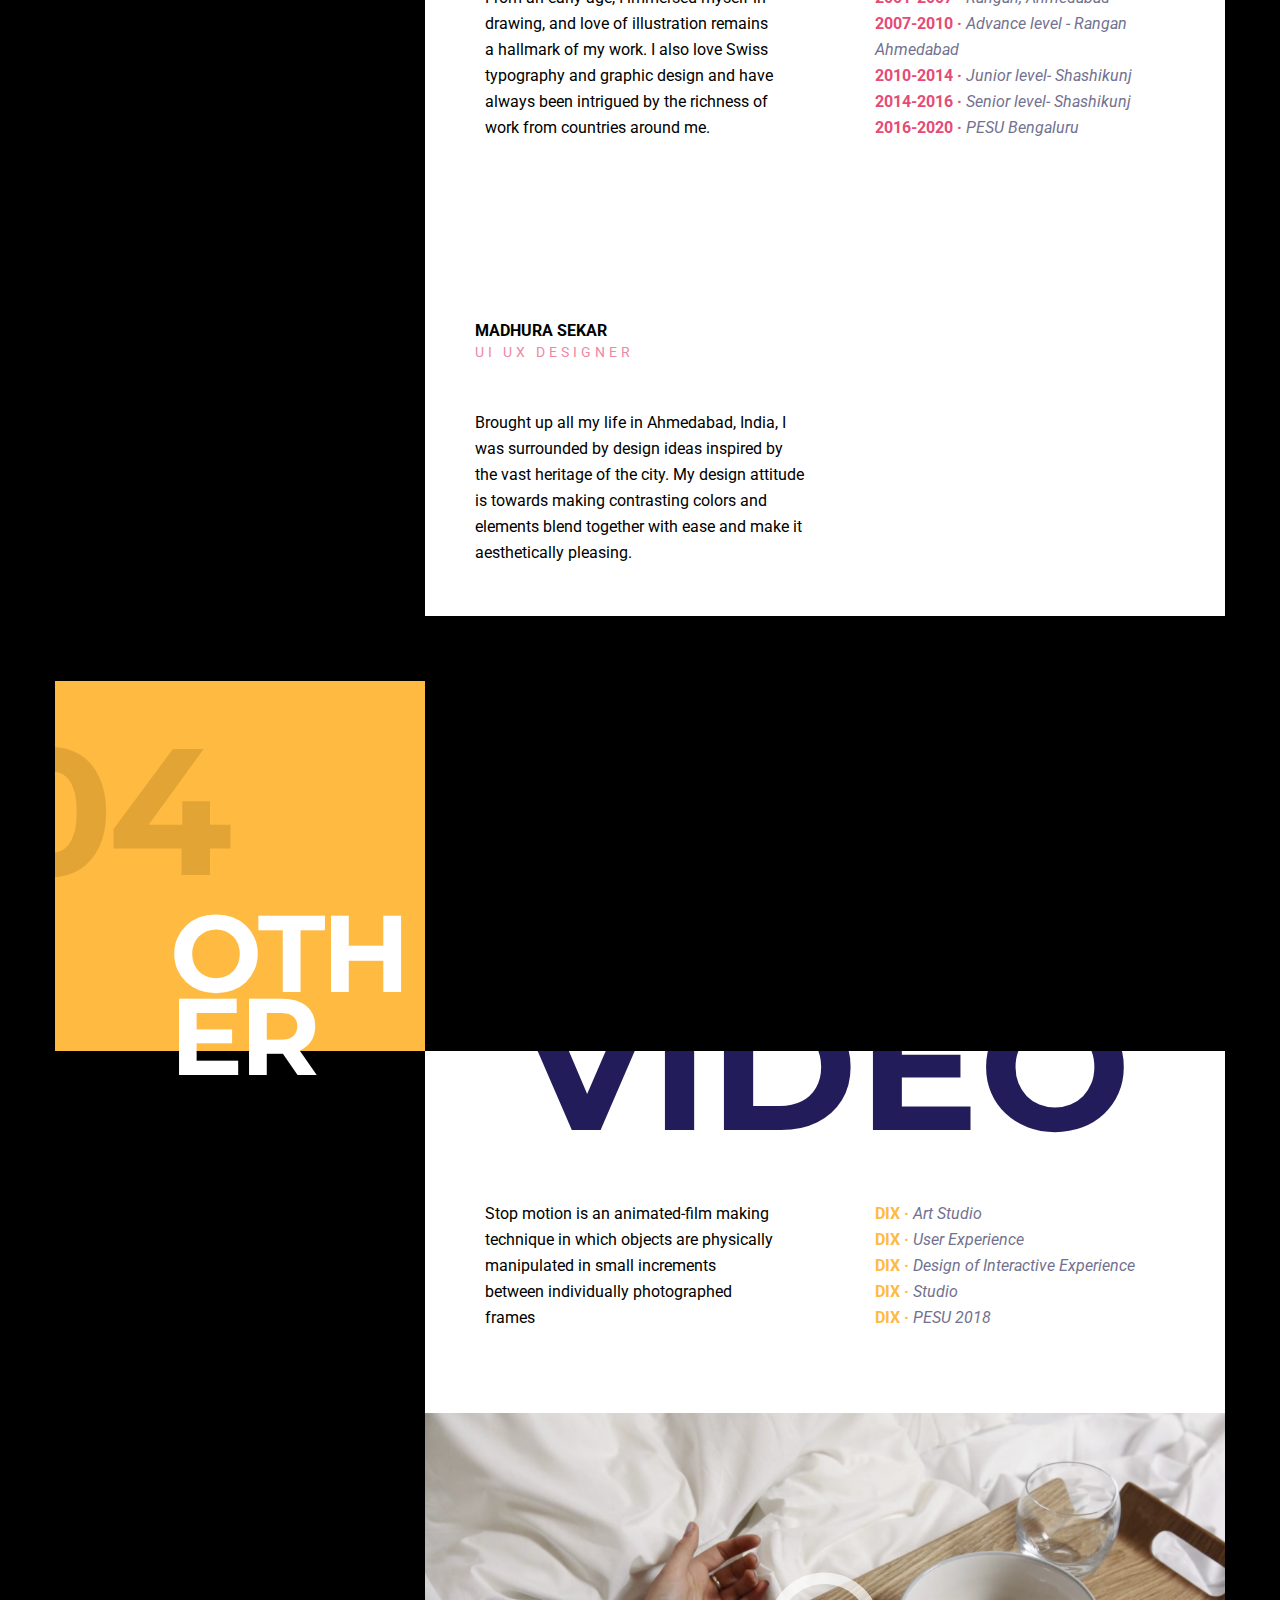
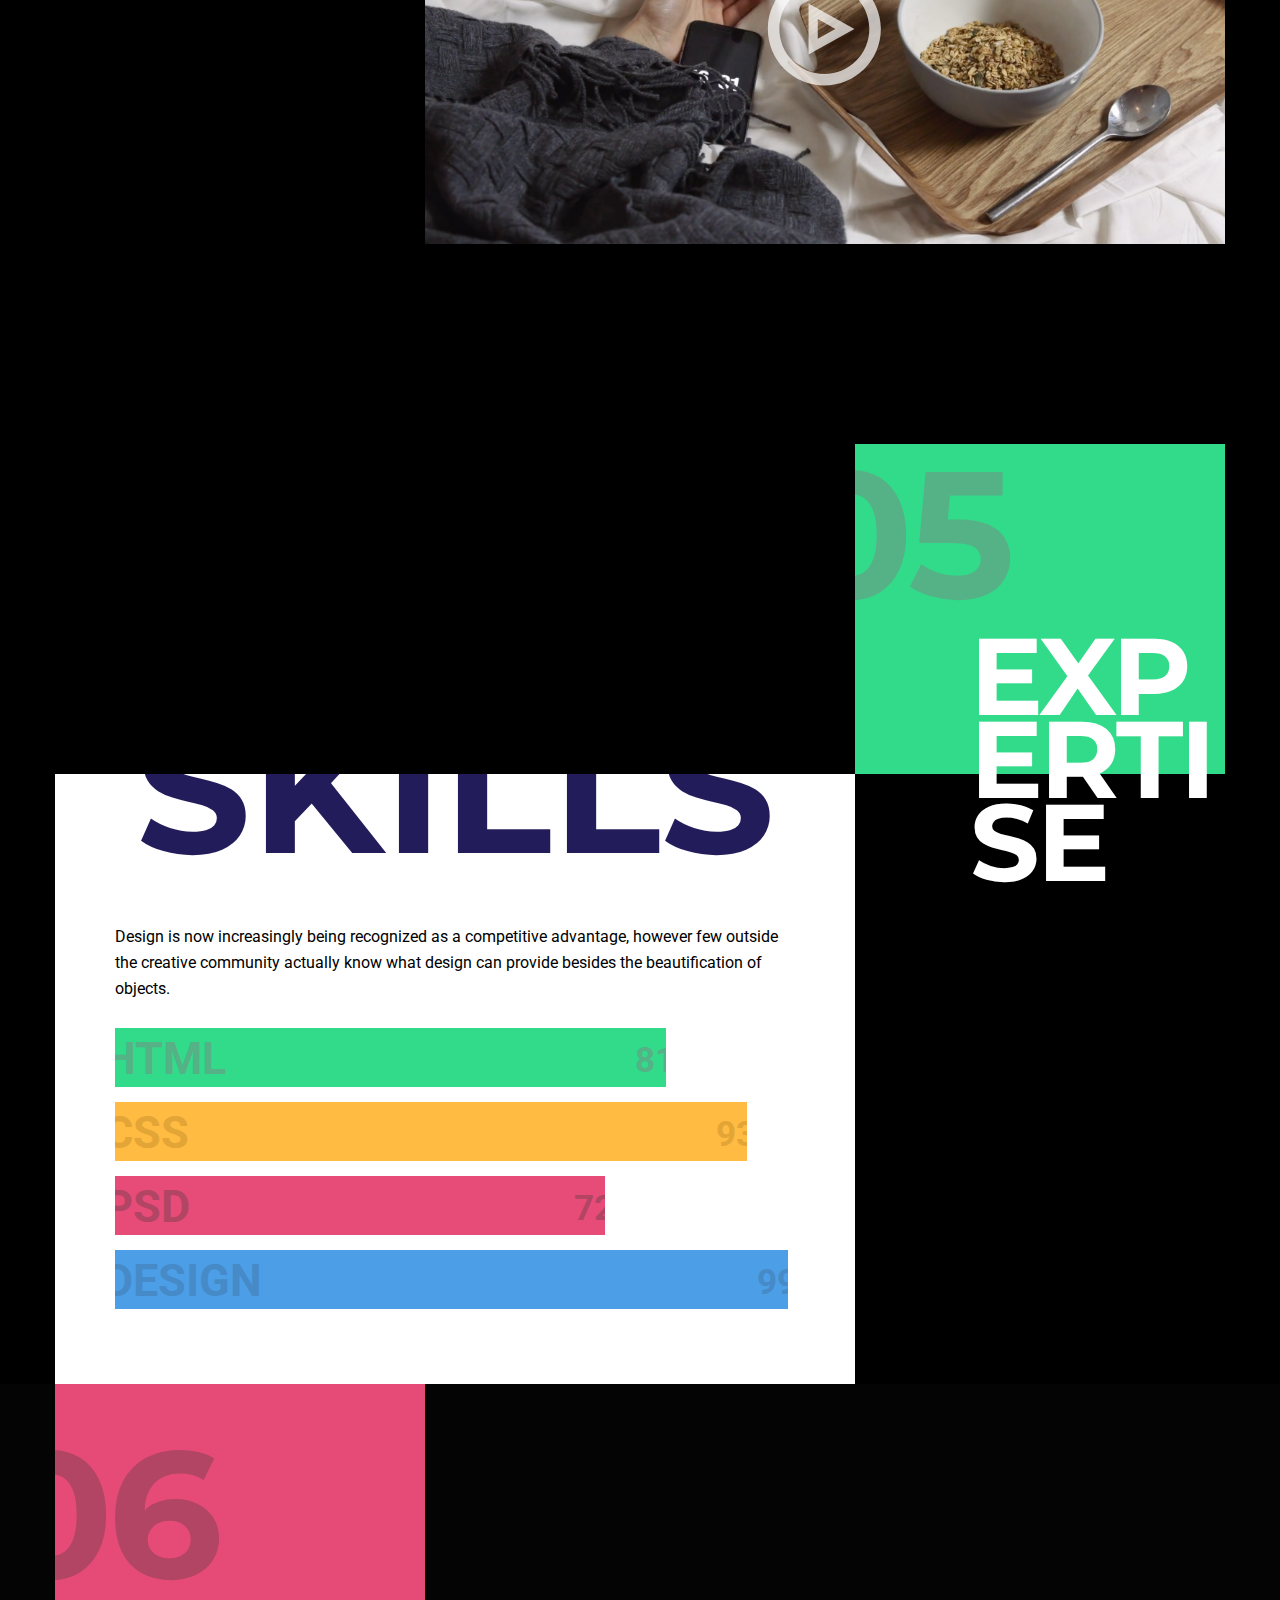
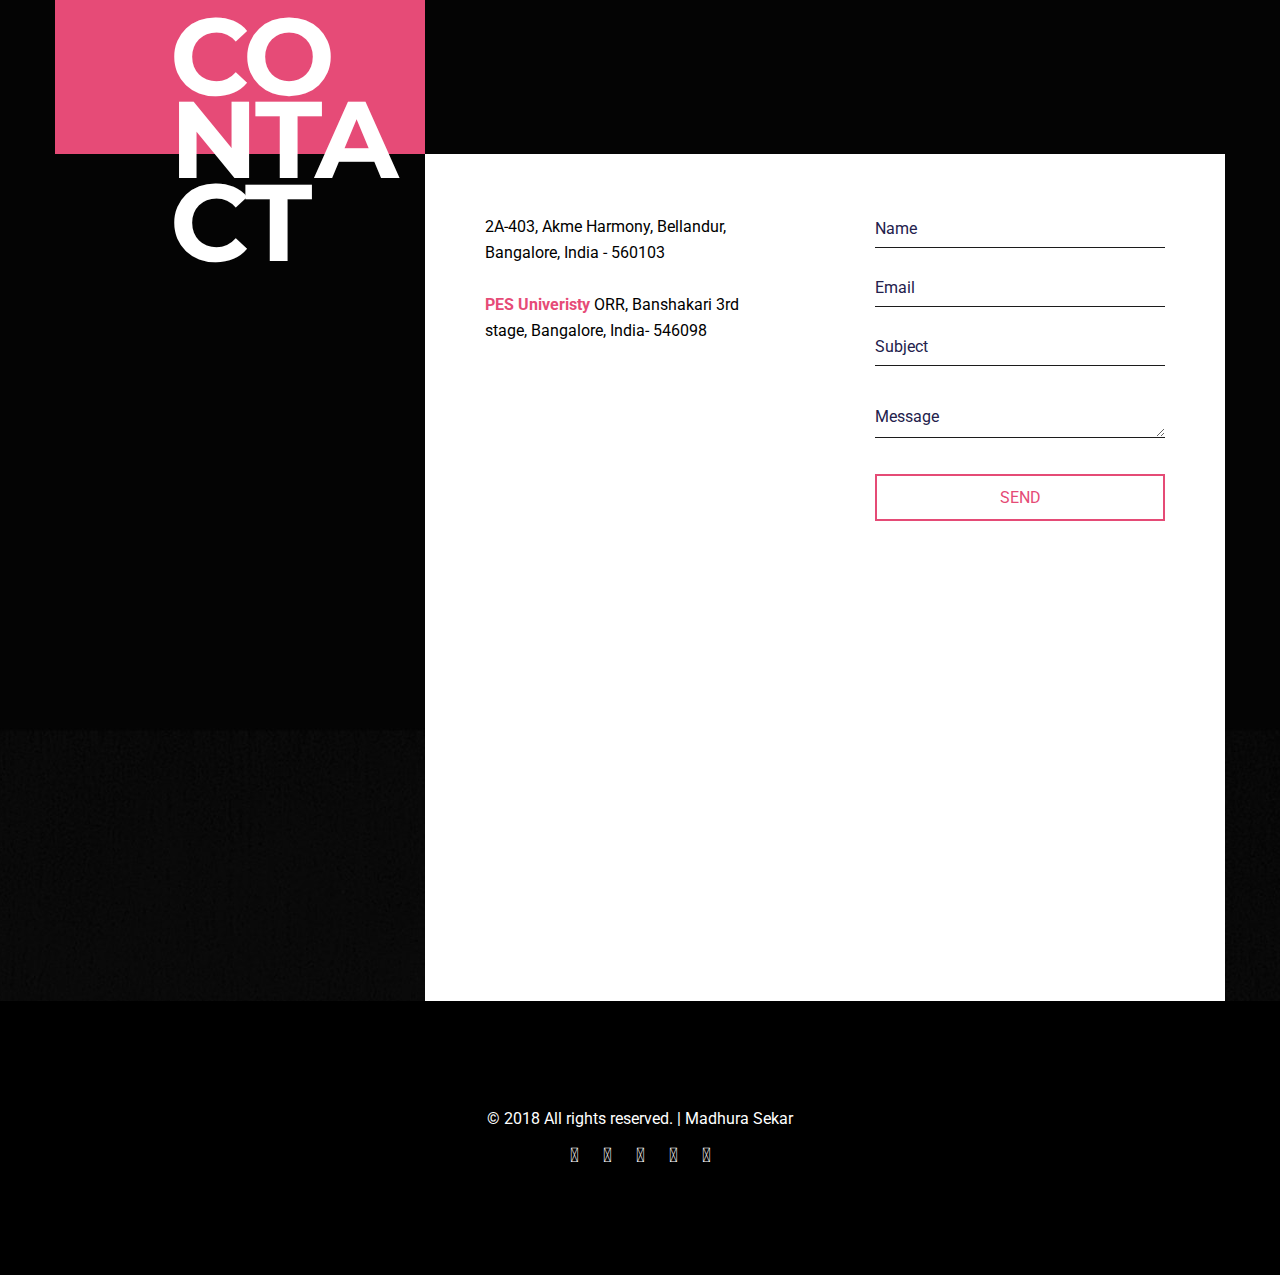
==== commit 74ea4d5d: "a" ====
--- a/index.html
+++ b/index.html
@@ -240,7 +240,7 @@
                     <div class="section-num">
                         <span>01</span>
                     </div>
-                    <h2 class="entry-title">Servic es</h2>
+                    <h2 class="entry-title">Servic esss</h2>
                 </div>
                 <div class="section-content-holder right">
                     <div class="content-wrapper">
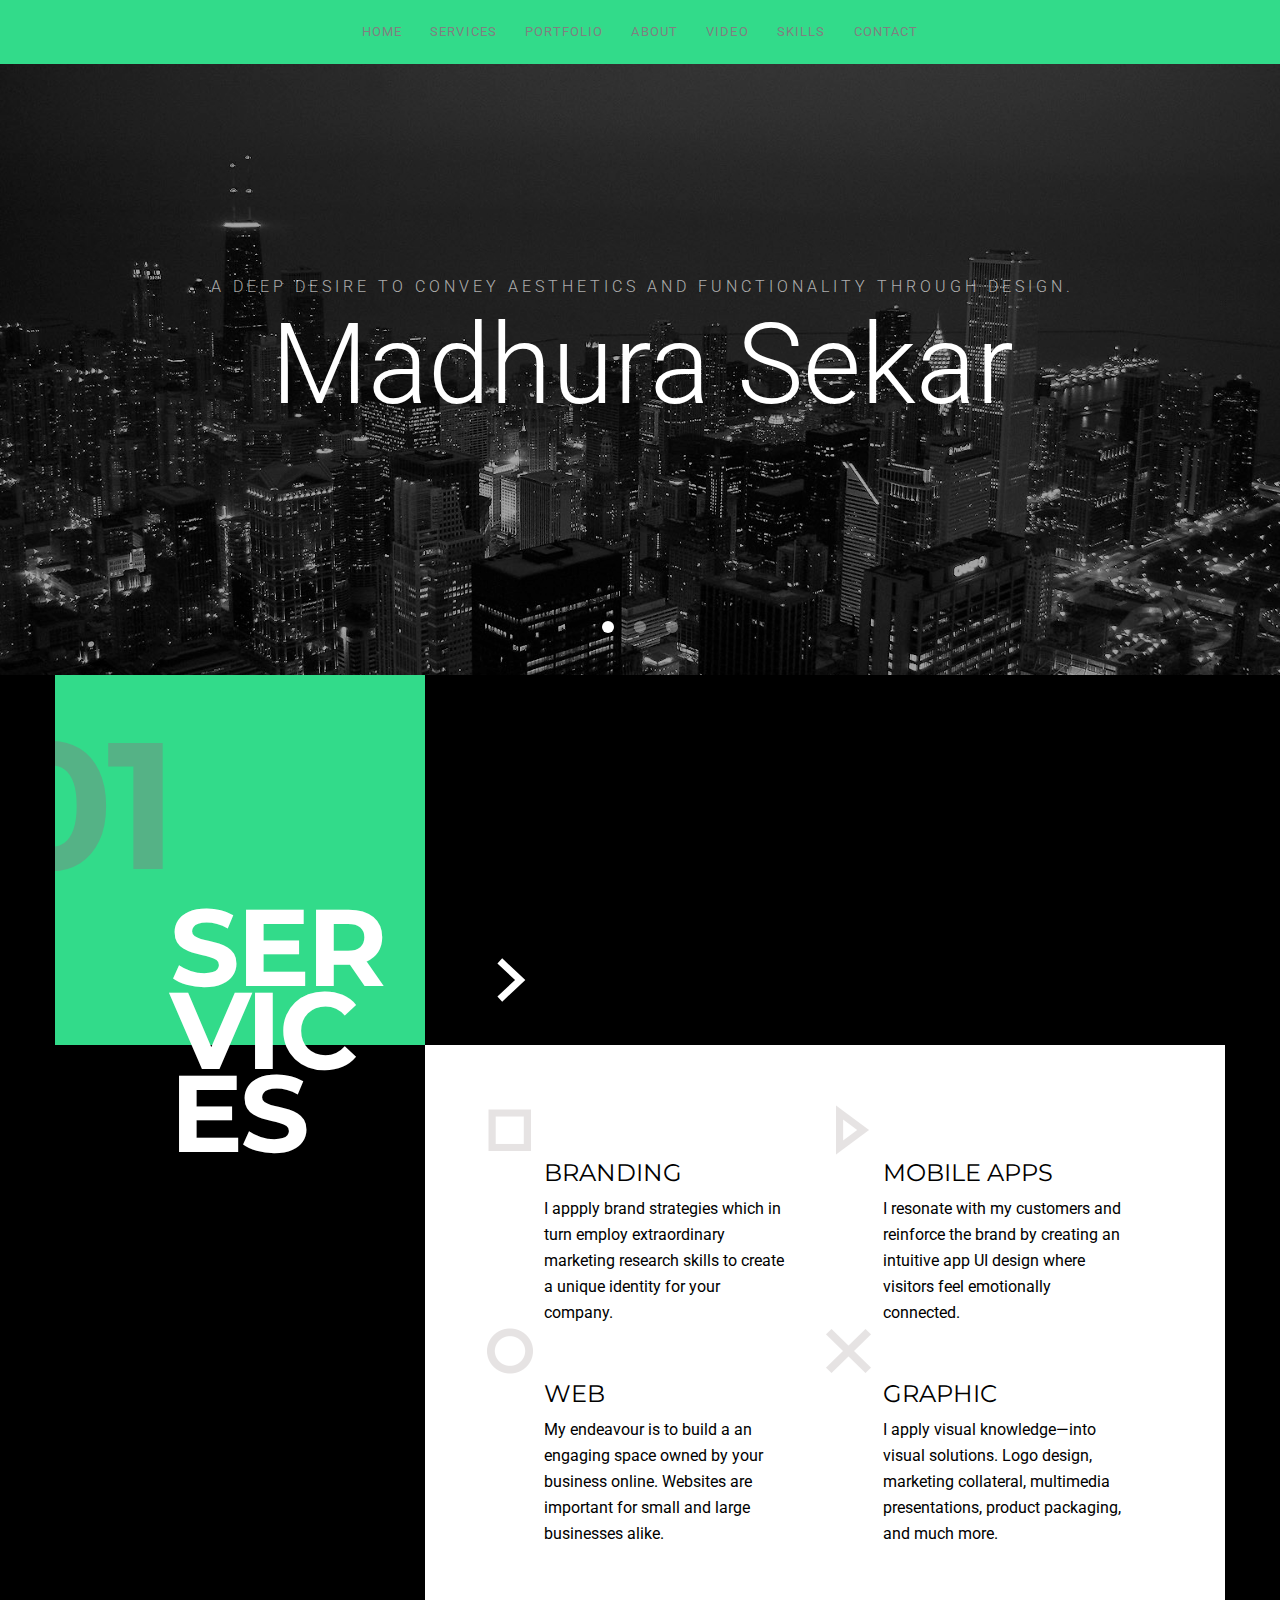
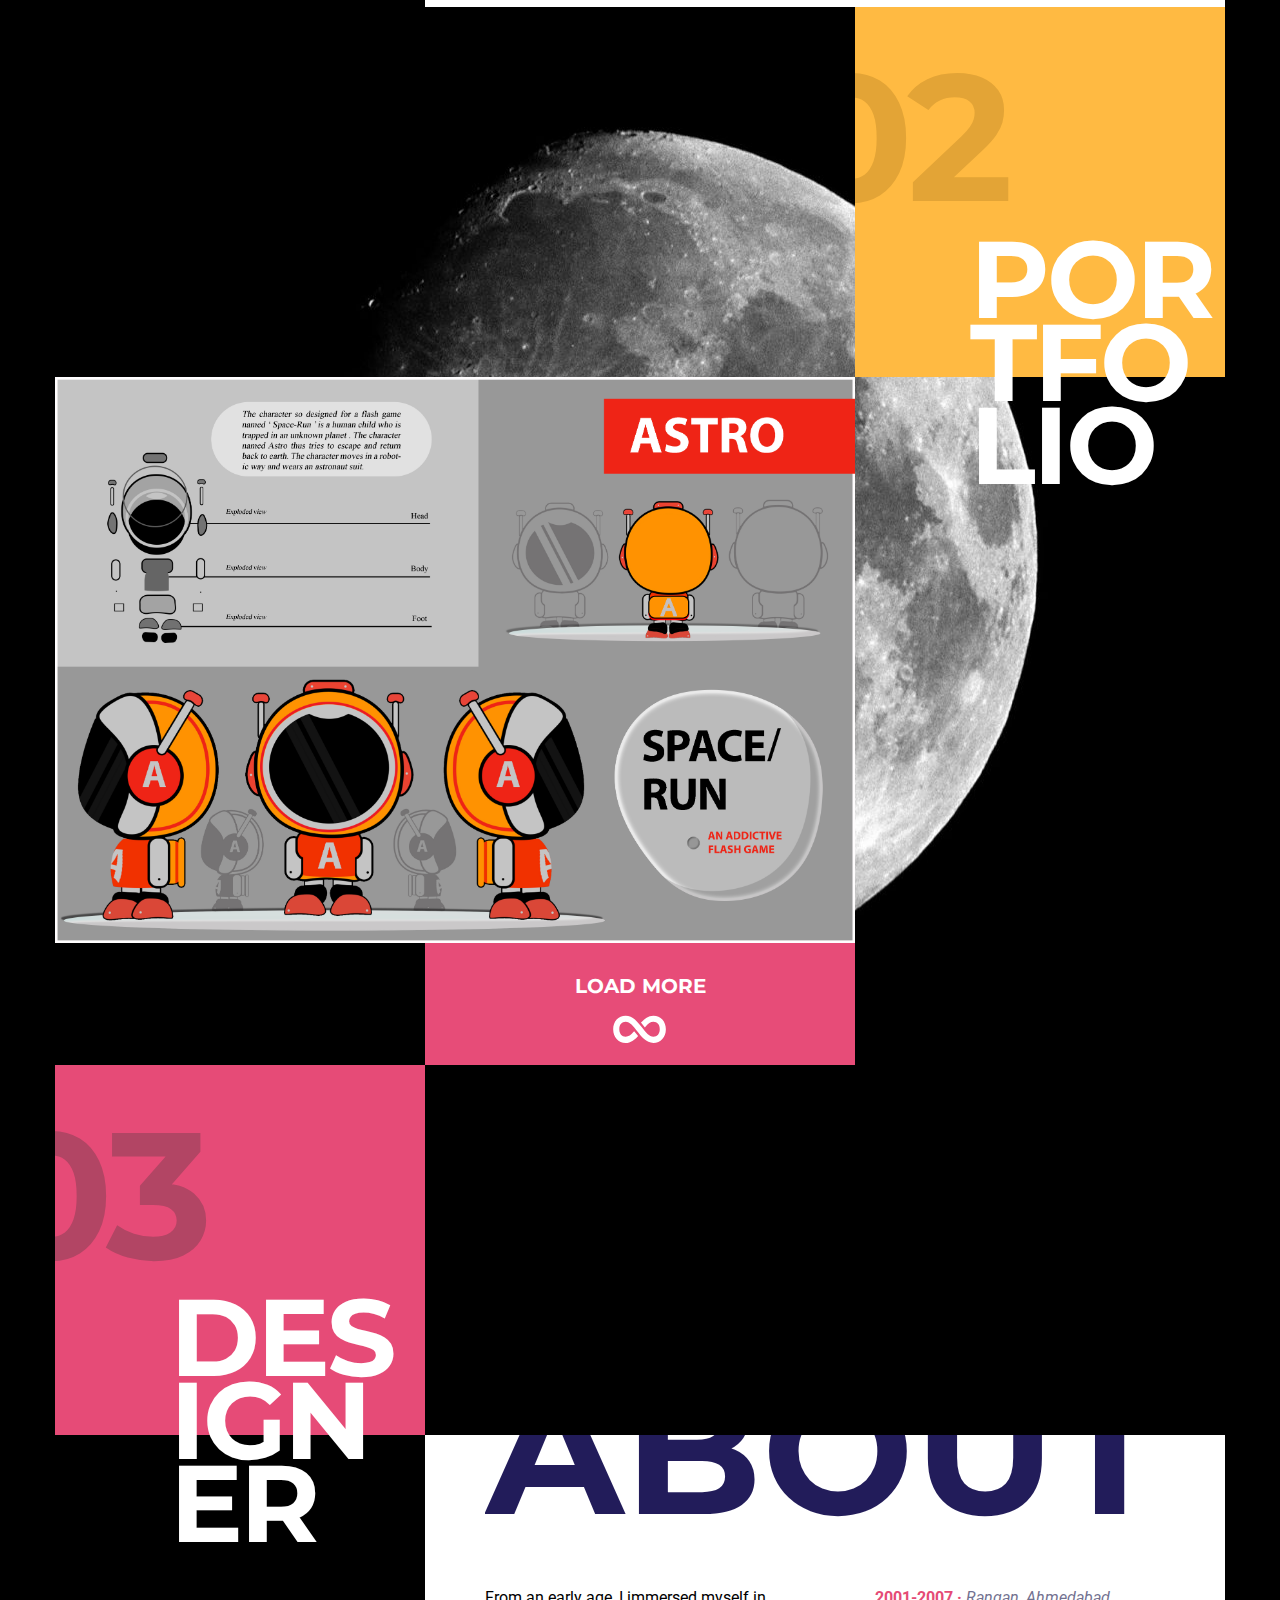
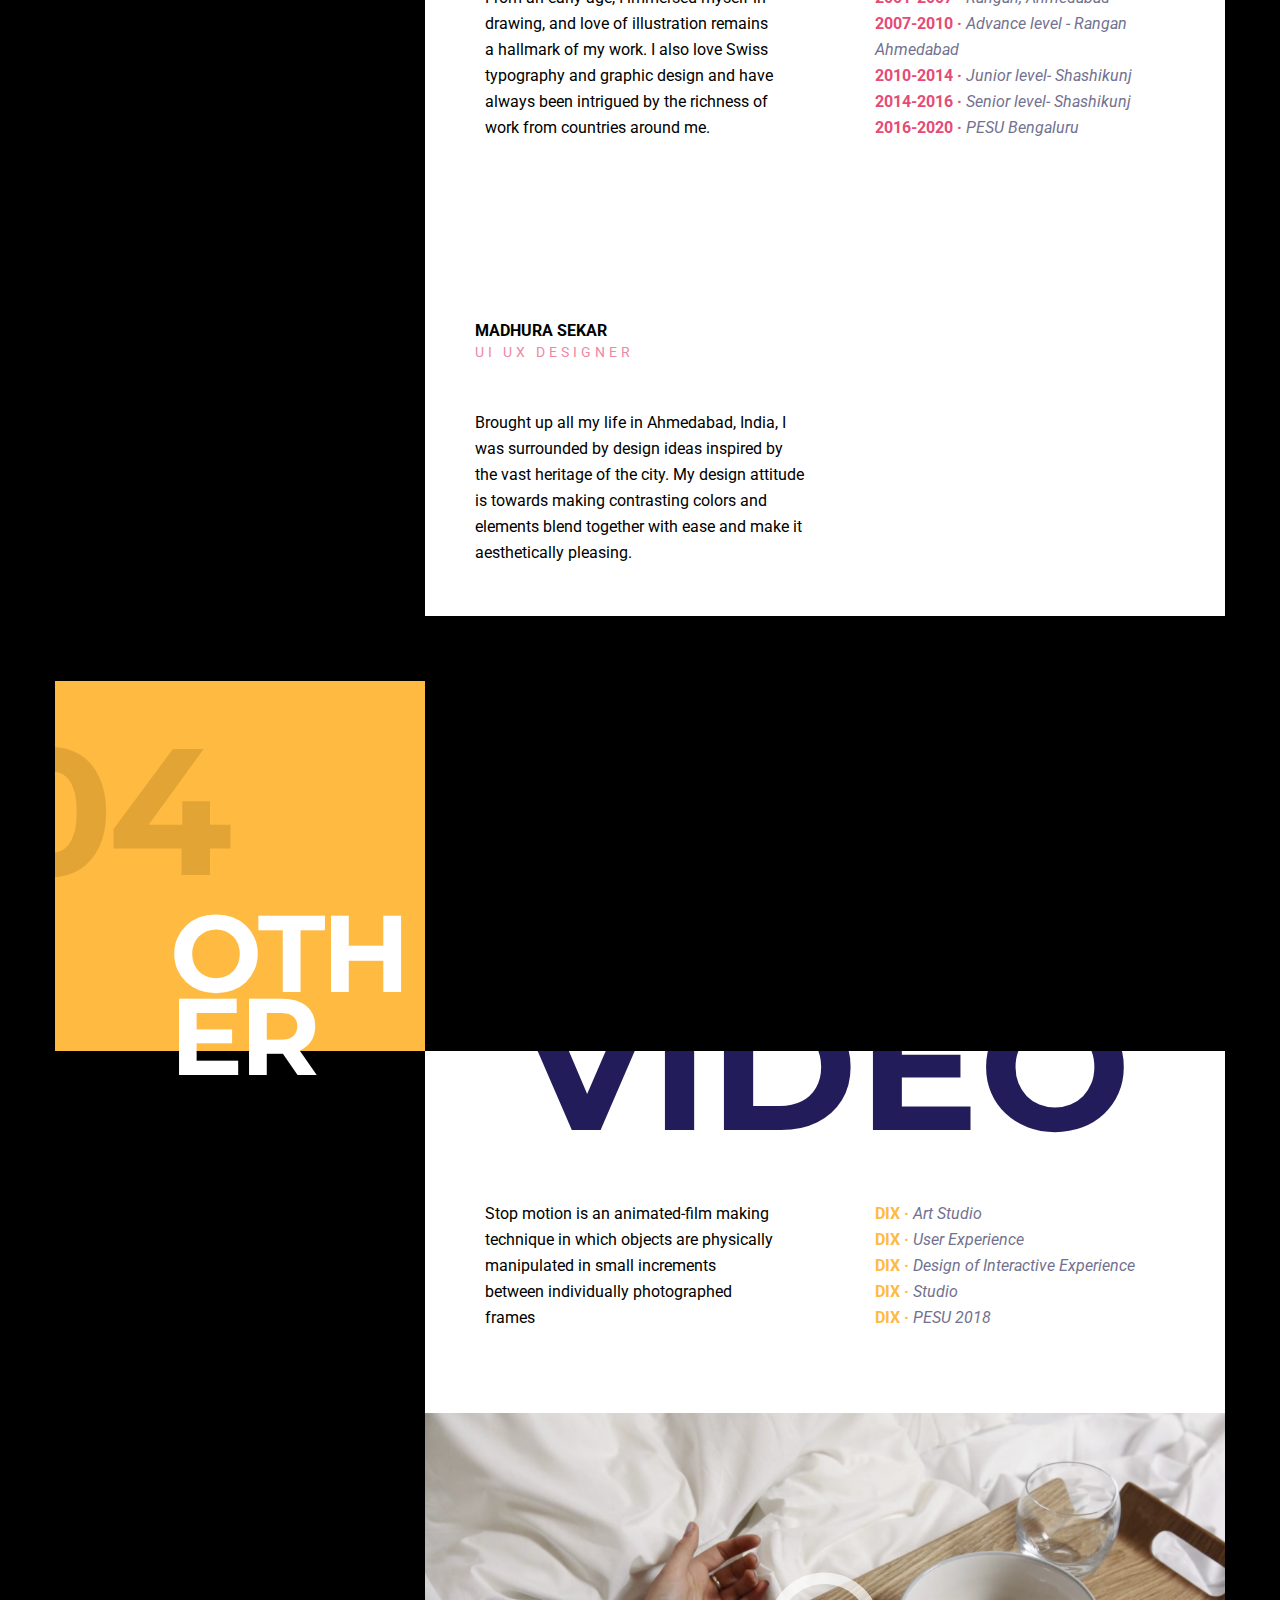
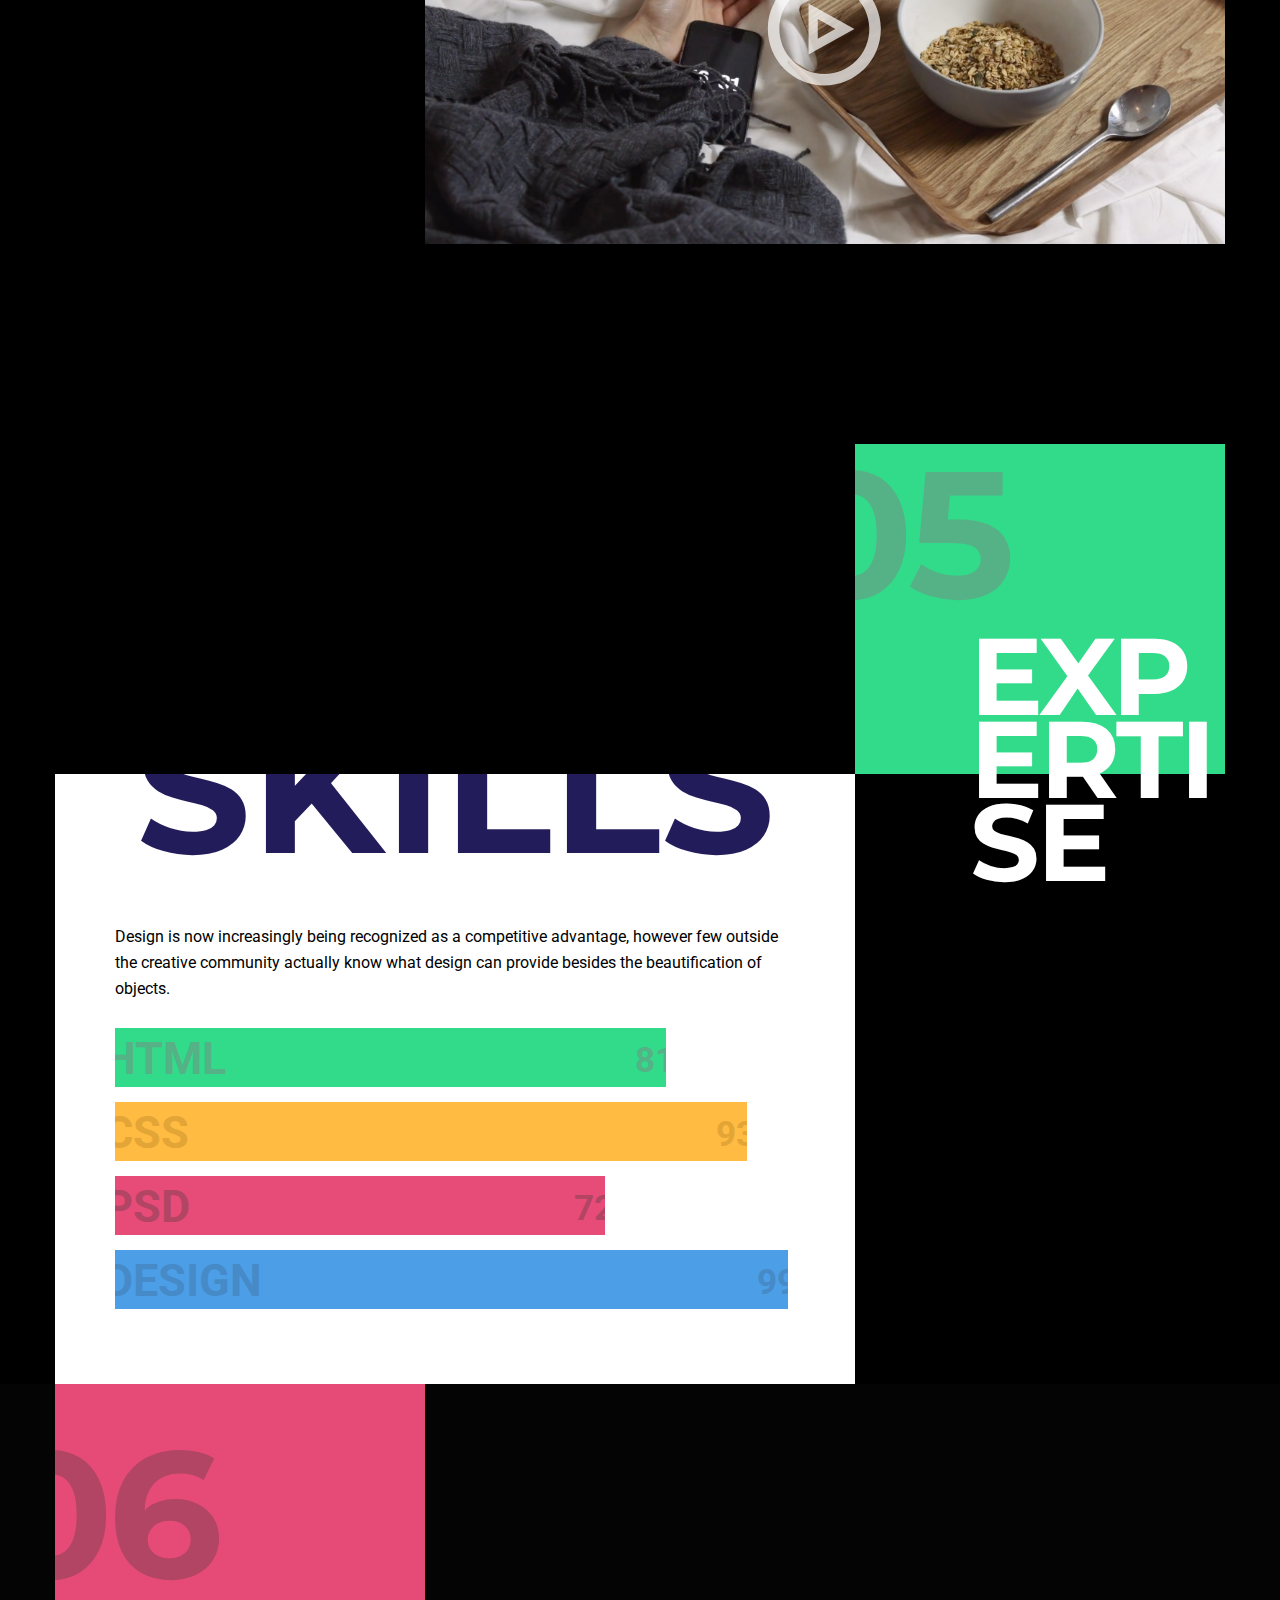
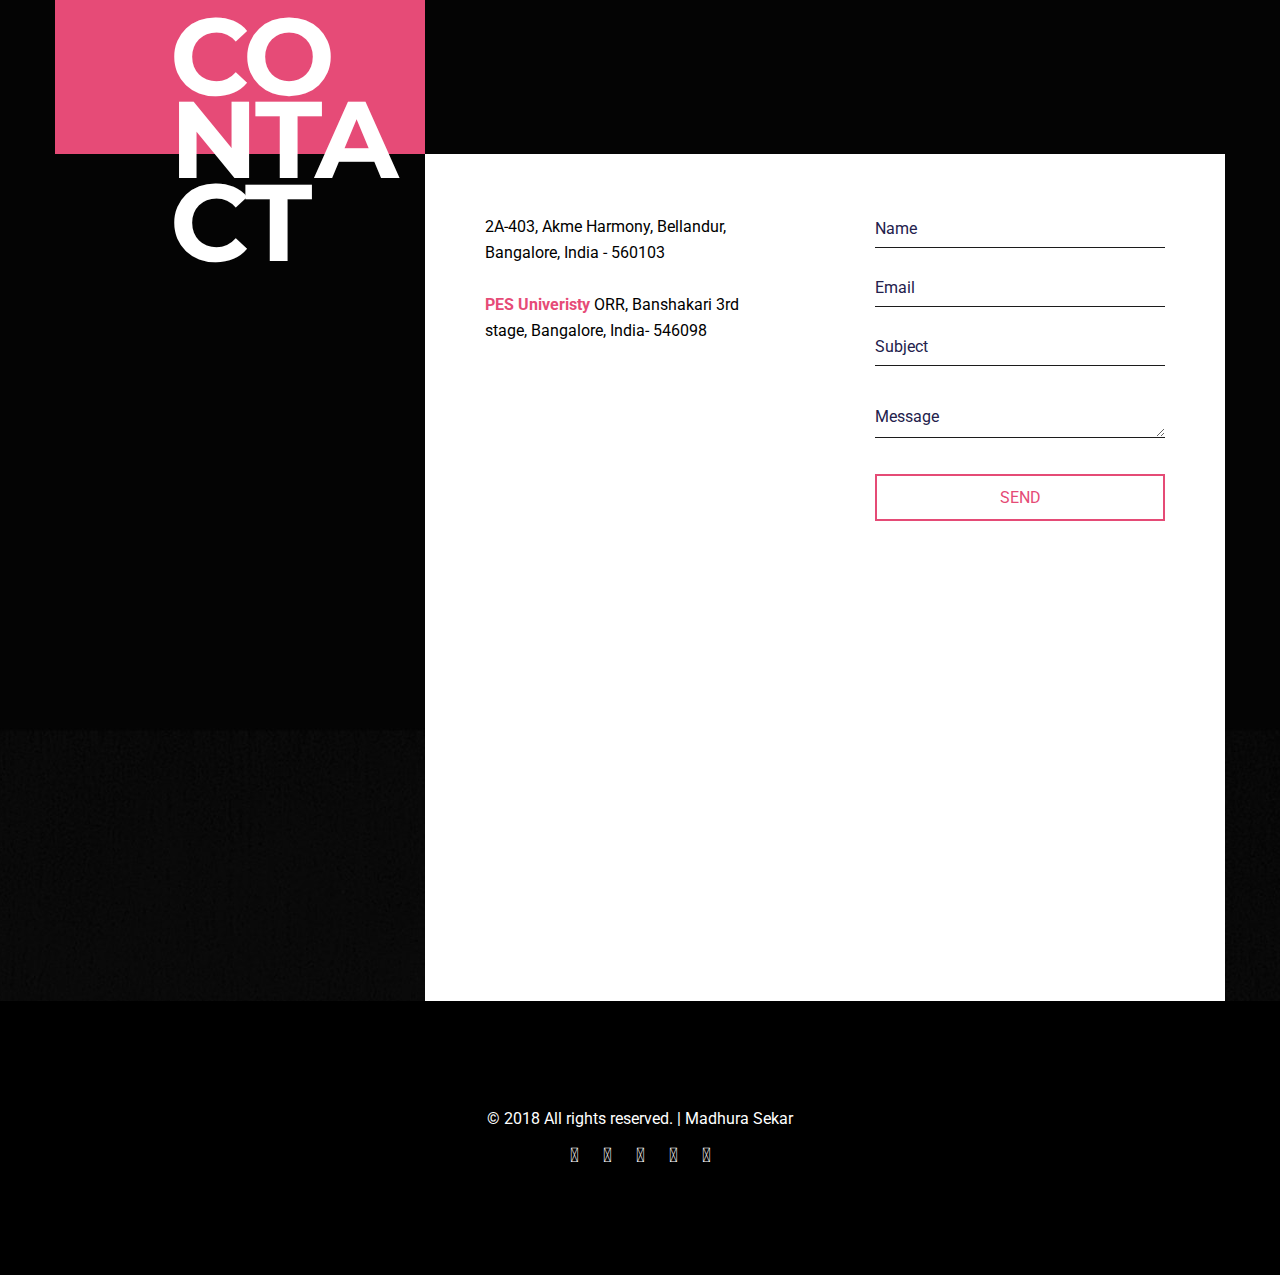
==== commit ffeb9cff: "a" ====
--- a/index.html
+++ b/index.html
@@ -240,7 +240,7 @@
                     <div class="section-num">
                         <span>01</span>
                     </div>
-                    <h2 class="entry-title">Servic esss</h2>
+                    <h2 class="entry-title">Servic<span style="color: white;">es</span></h2>
                 </div>
                 <div class="section-content-holder right">
                     <div class="content-wrapper">
